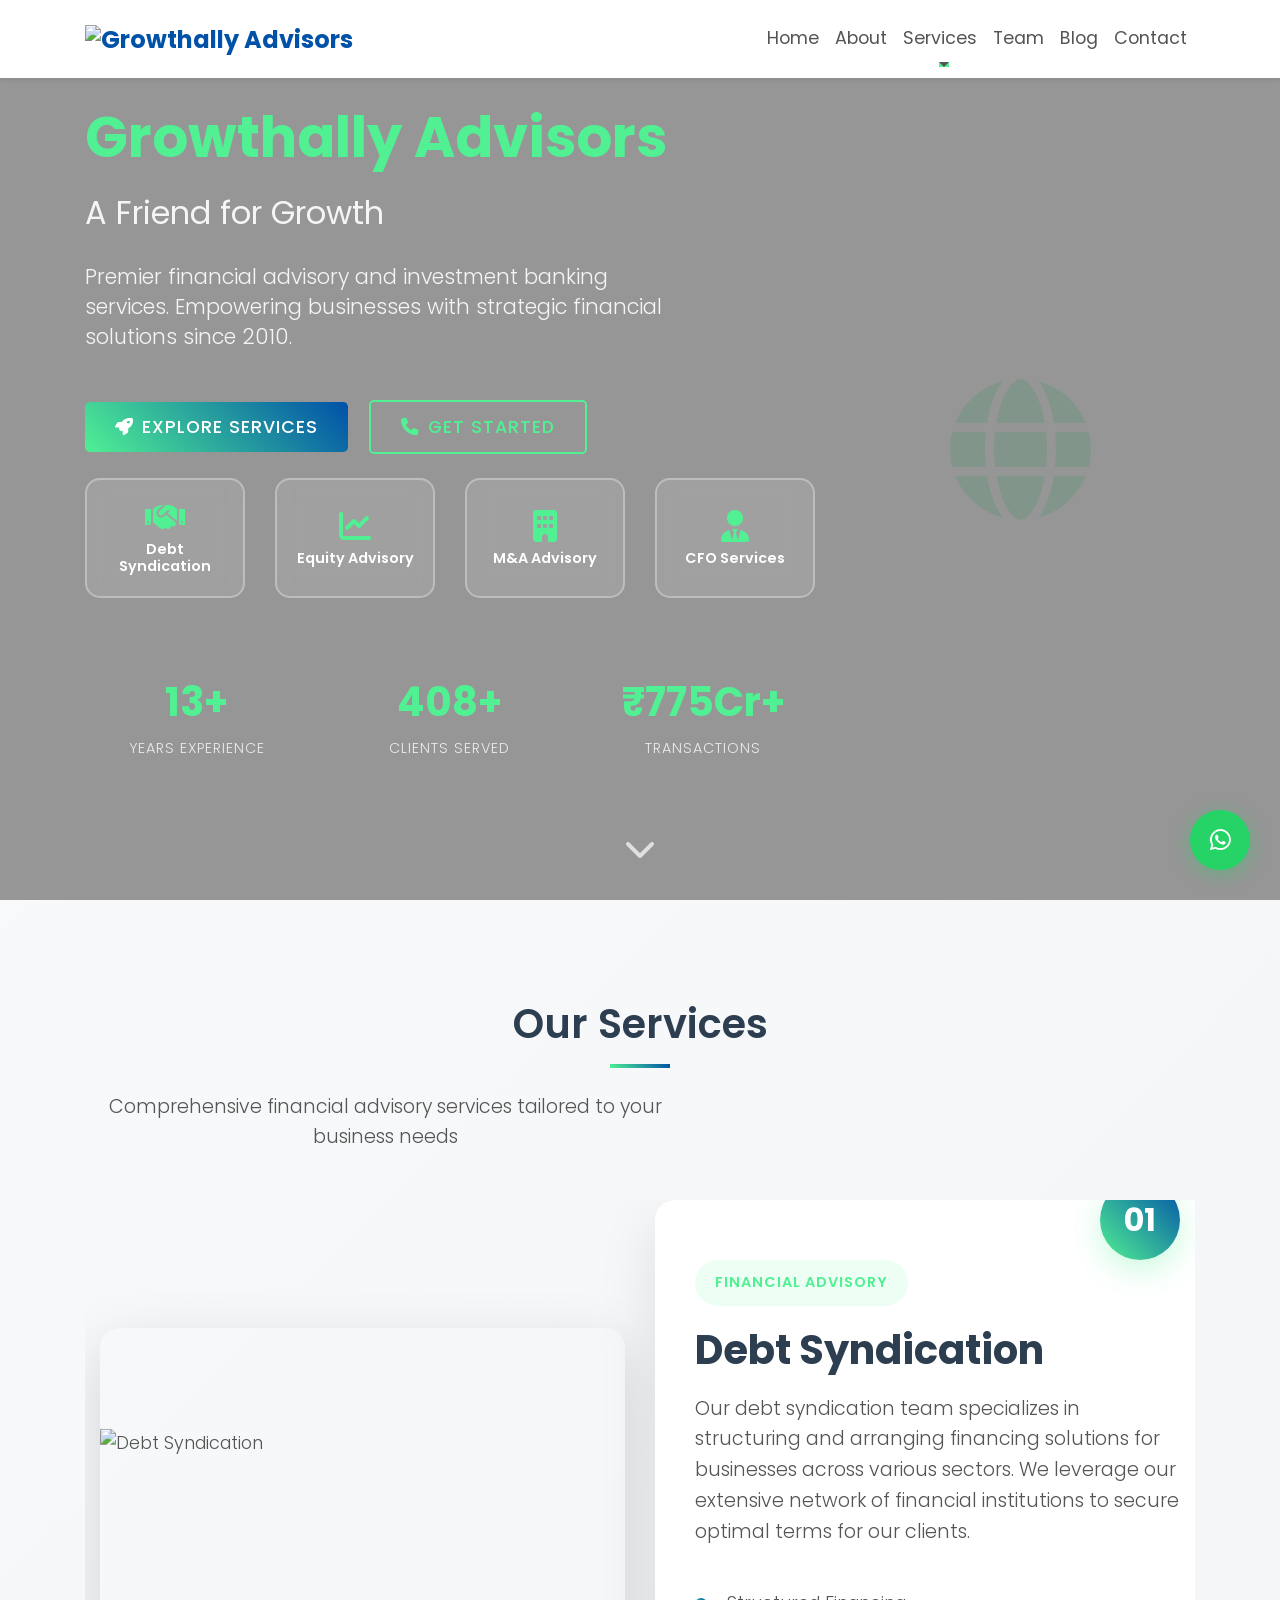
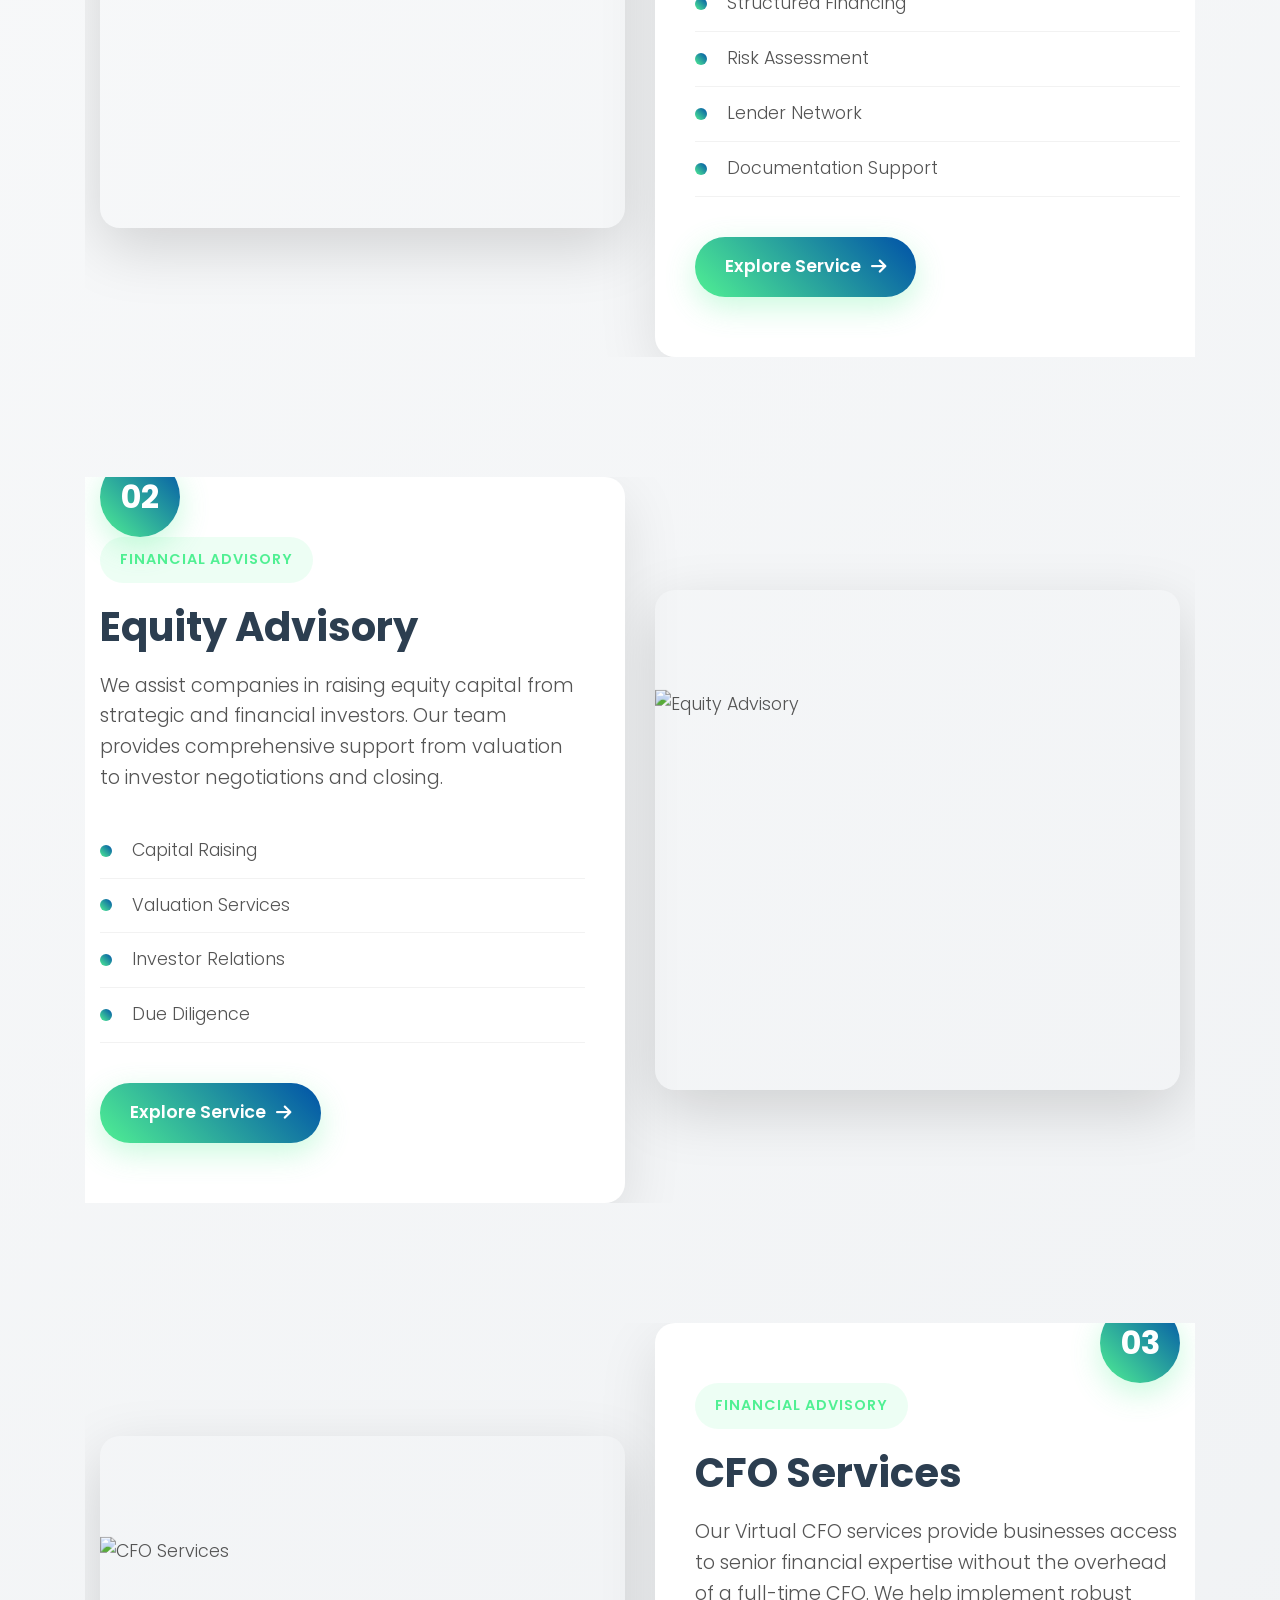
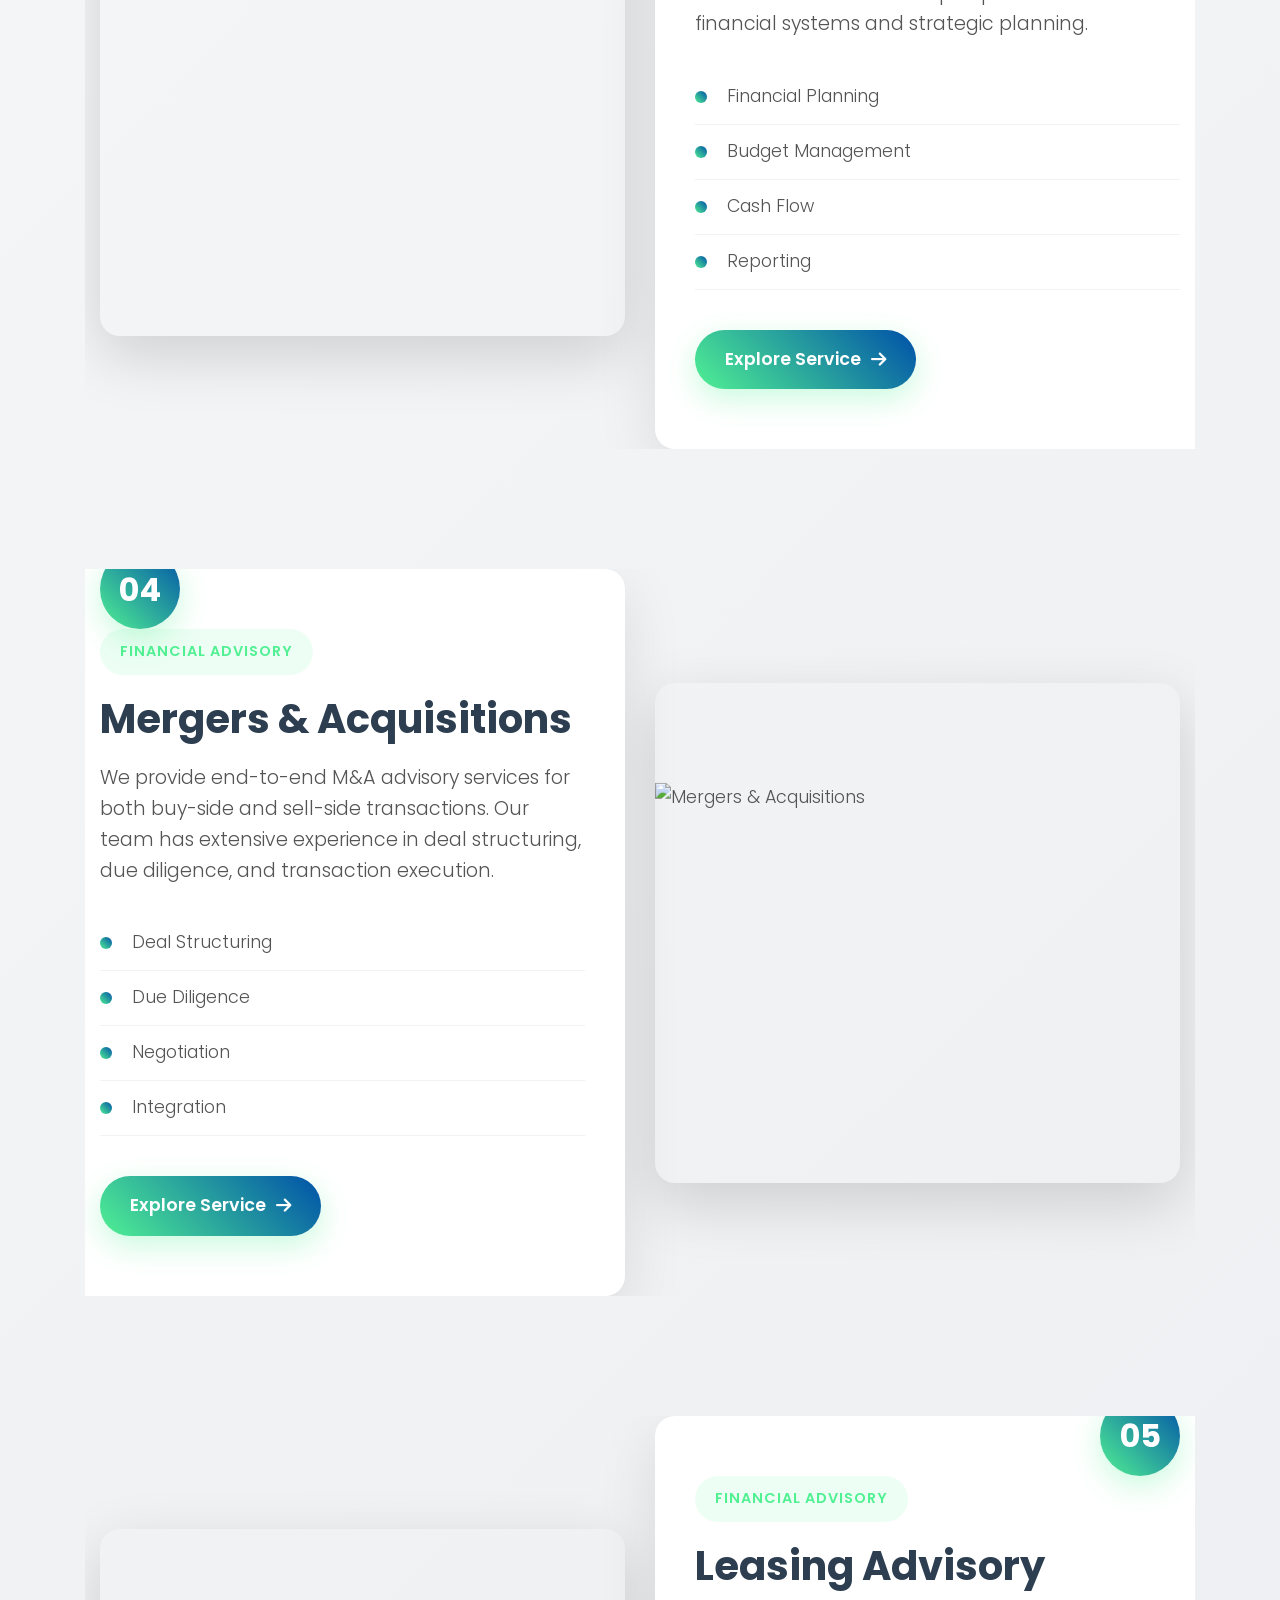
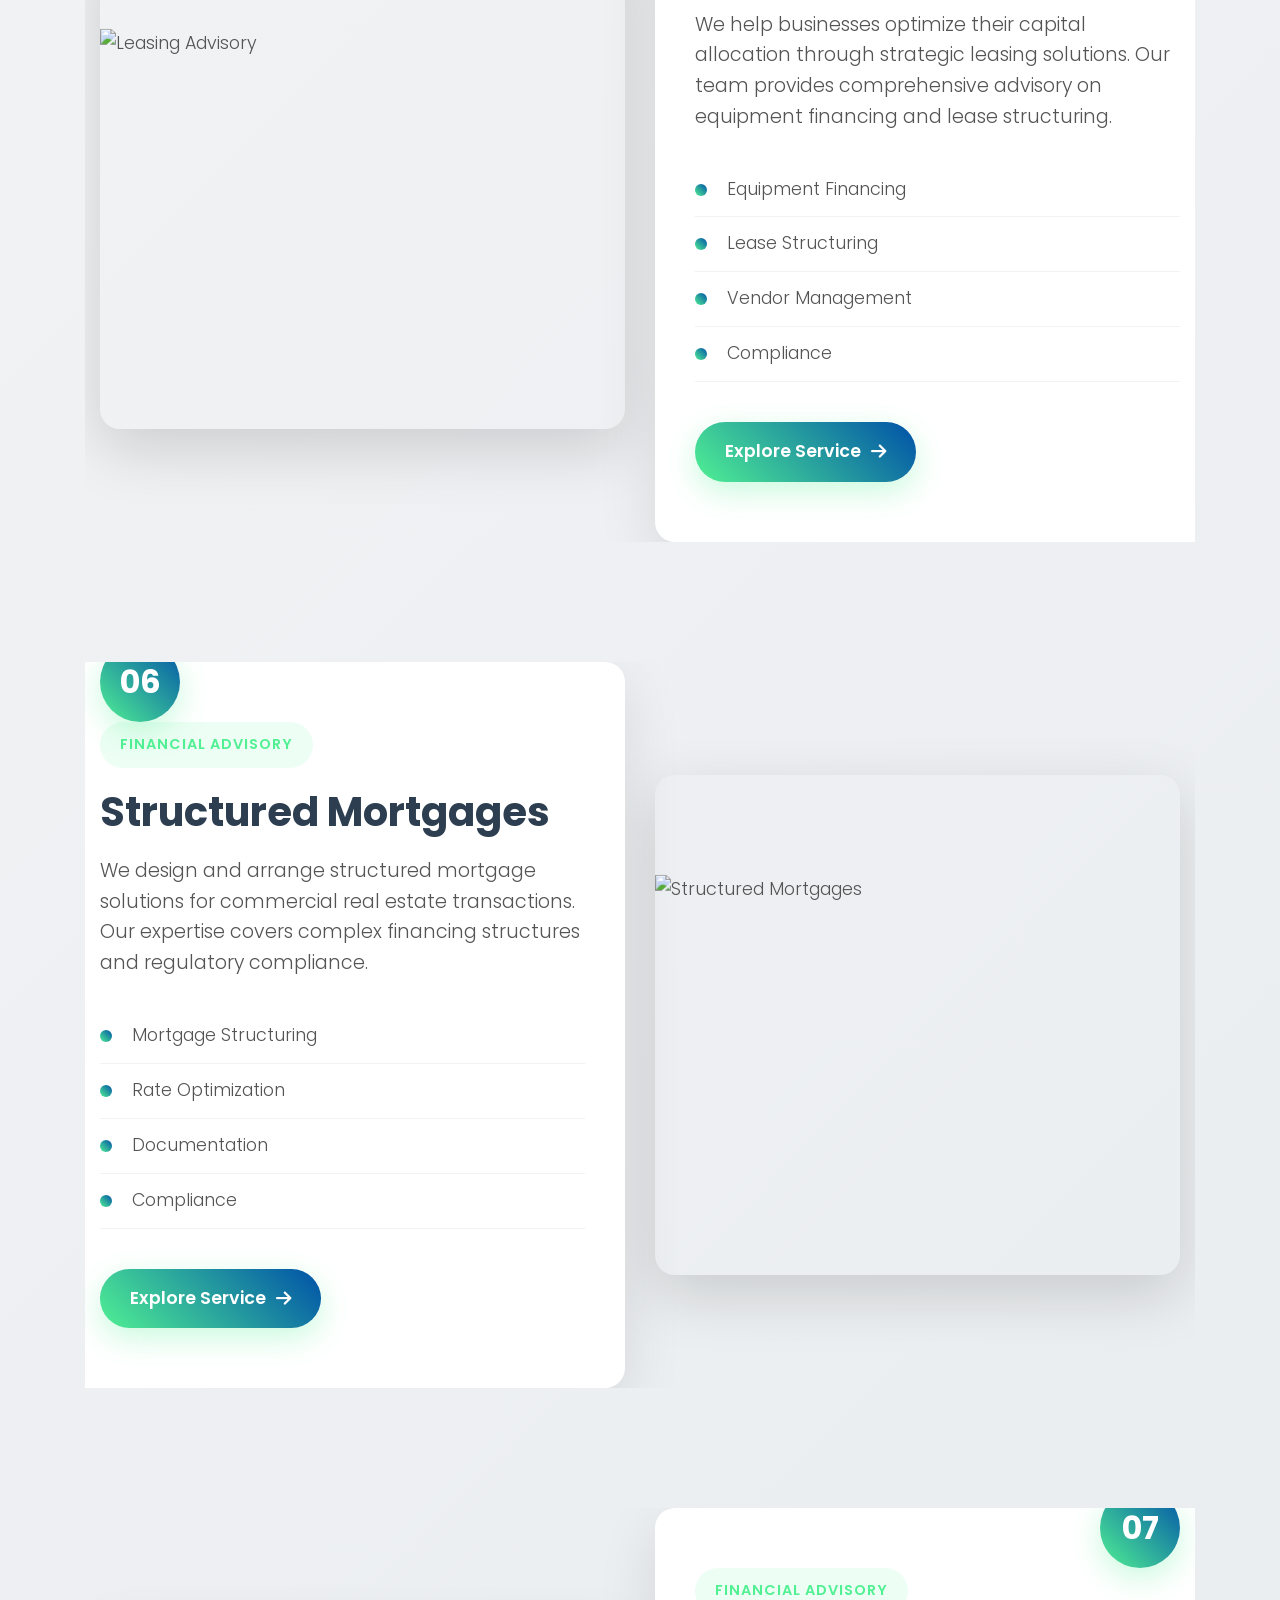
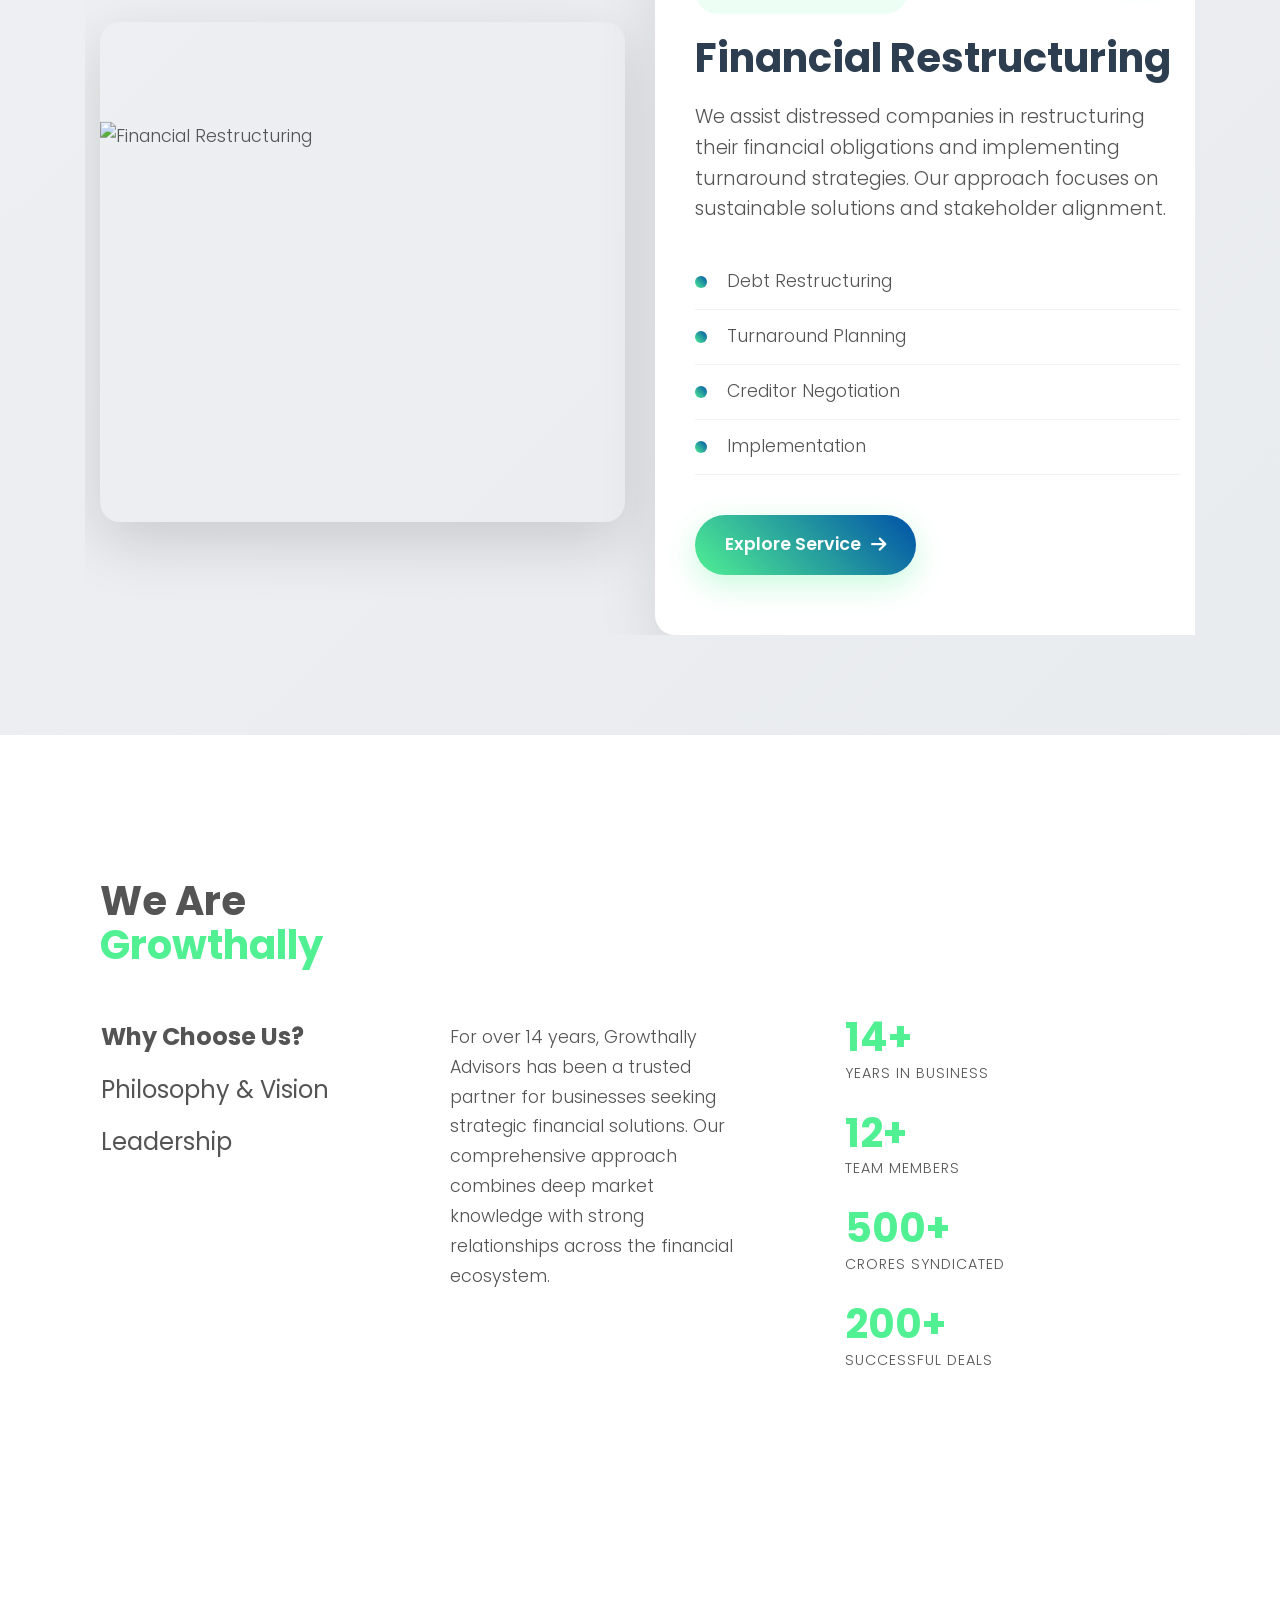
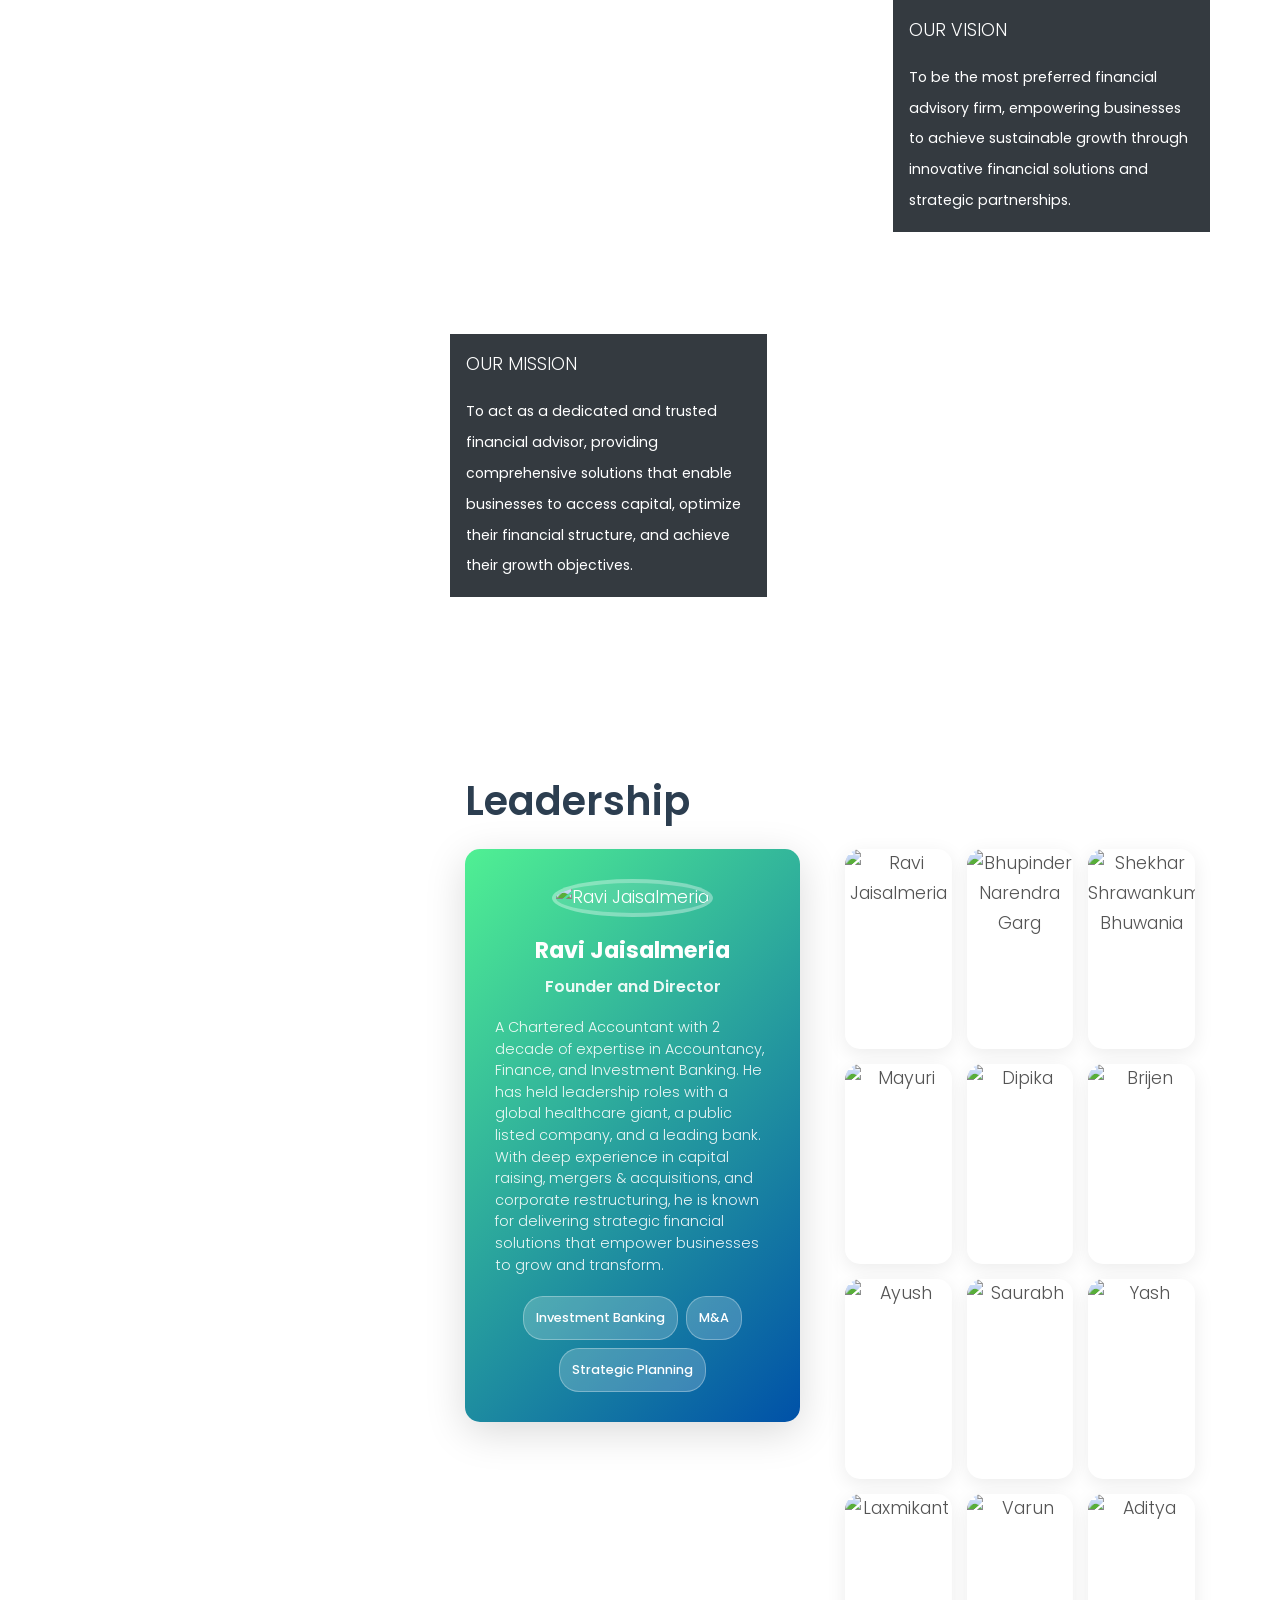
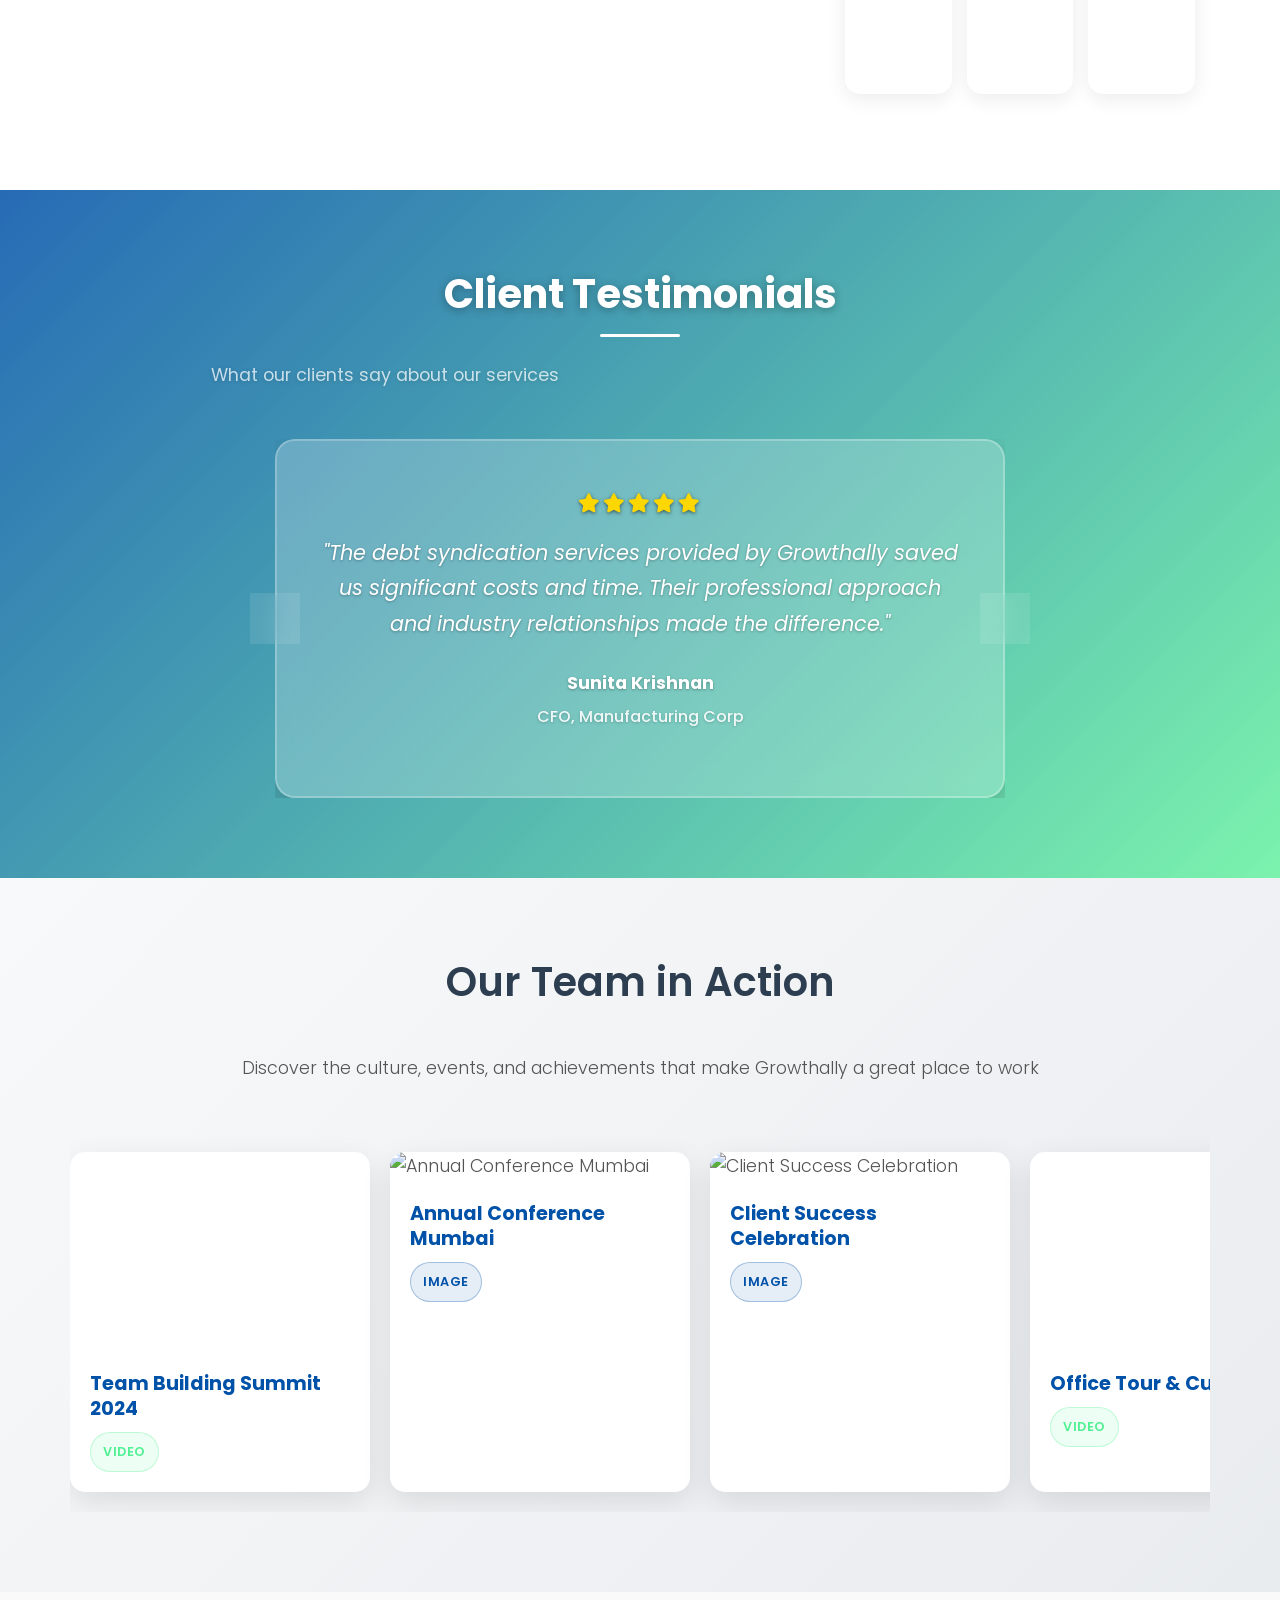
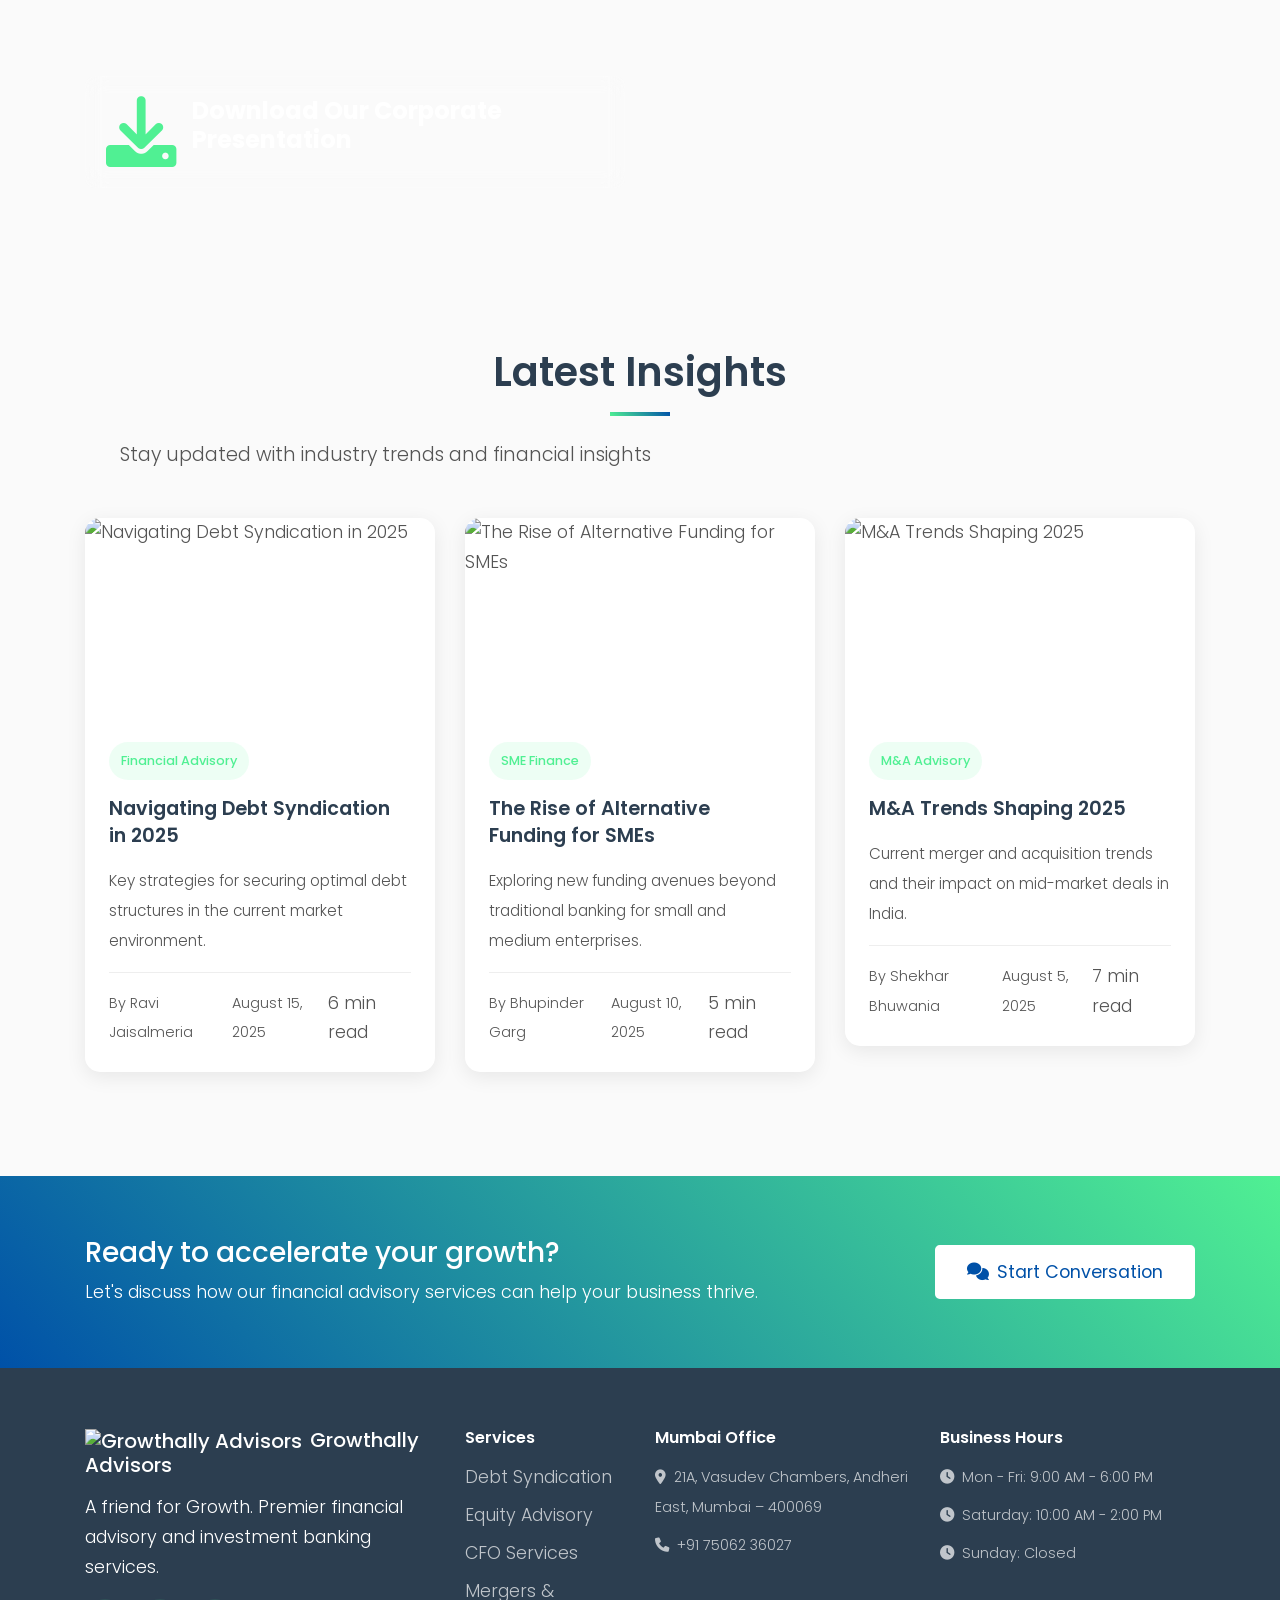
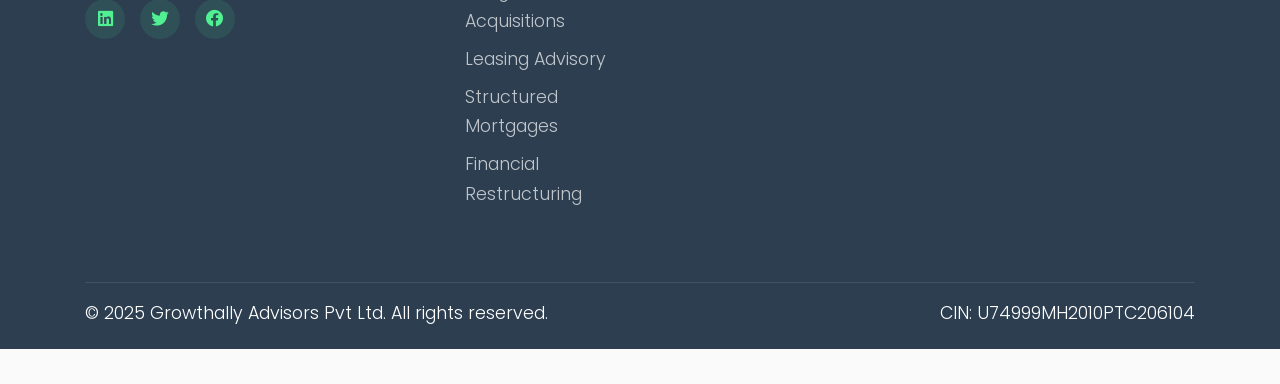
==== index.html @ 98b29b08 "Initial commit: Growthally website with responsive design and dynamic content" ====
<!DOCTYPE html>
<html lang="en">
<head>
    <meta charset="UTF-8">
    <meta name="viewport" content="width=device-width, initial-scale=1.0">
    <title>Growthally Advisors - Financial Advisory & Investment Banking | A Friend for Growth</title>
    <meta name="description" content="Growthally Advisors Pvt Ltd - Premier financial advisory and investment banking services in Mumbai, India. Debt syndication, equity advisory, M&A, and CFO services.">
    <meta name="keywords" content="financial advisory, investment banking, debt syndication, equity advisory, M&A, CFO services, Mumbai, India">
    
    <!-- Bootstrap CSS -->
    <link href="https://stackpath.bootstrapcdn.com/bootstrap/4.5.2/css/bootstrap.min.css" rel="stylesheet">
    <!-- Font Awesome -->
    <link href="https://cdnjs.cloudflare.com/ajax/libs/font-awesome/6.0.0/css/all.min.css" rel="stylesheet">
    <!-- Google Fonts -->
    <link href="https://fonts.googleapis.com/css2?family=Poppins:wght@300;400;600;700&display=swap" rel="stylesheet">
    <!-- Custom CSS -->
    <link href="style.css" rel="stylesheet">
</head>
<body>
    <!-- Loading Spinner -->
    <div id="loading-spinner" class="loading-spinner">
        <div class="spinner-border text-primary" role="status">
            <span class="sr-only">Loading...</span>
        </div>
    </div>

    <!-- Navigation -->
    <nav class="navbar navbar-expand-lg navbar-light fixed-top bg-white shadow-sm">
        <div class="container">
            <a class="navbar-brand font-weight-bold" href="/">
                <img src="https://www.growthally.org/wp-content/uploads/2022/01/cropped-cropped-Untitled-design-21.png" alt="Growthally Advisors" class="brand-logo">
            </a>
            <button class="navbar-toggler" type="button" data-toggle="collapse" data-target="#navbarNav">
                <span class="navbar-toggler-icon"></span>
            </button>
            <div class="collapse navbar-collapse" id="navbarNav">
                <ul class="navbar-nav ml-auto">
                    <li class="nav-item">
                        <a class="nav-link smooth-scroll" href="#home">Home</a>
                    </li>
                    <li class="nav-item">
                        <a class="nav-link smooth-scroll" href="#choose-us-content">About</a>
                    </li>
                    <li class="nav-item dropdown">
                        <a class="nav-link dropdown-toggle smooth-scroll" href="#services" id="servicesDropdown" role="button" data-toggle="dropdown">
                            Services
                        </a>
                        <div class="dropdown-menu" id="services-dropdown">
                            <!-- Dynamically loaded -->
                        </div>
                    </li>
                    <li class="nav-item">
                        <a class="nav-link smooth-scroll" href="#leadership-content">Team</a>
                    </li>
                    <li class="nav-item">
                        <a class="nav-link" href="/blog/">Blog</a>
                    </li>
                    <li class="nav-item">
                        <a class="nav-link" href="/contact/">Contact</a>
                    </li>
                </ul>
            </div>
        </div>
    </nav>

    <!-- Hero Section -->
    <section id="home" class="hero-section">
        <div class="hero-overlay"></div>
        <div class="container h-100">
            <div class="row h-100 align-items-center">
                <div class="col-lg-8">
                    <div class="hero-content">
                        <h1 class="hero-title mb-4">
                            <span class="highlight">Growthally Advisors</span><br>
                            <span class="tagline">A Friend for Growth</span>
                        </h1>
                        <p class="hero-subtitle mb-5">
                            Premier financial advisory and investment banking services. 
                            Empowering businesses with strategic financial solutions since 2010.
                        </p>
                        <div class="hero-buttons">
                            <a href="#services" class="btn btn-primary btn-lg mr-3 smooth-scroll">
                                <i class="fas fa-rocket mr-2"></i>Explore Services
                            </a>
                            <a href="/contact/" class="btn btn-outline-primary btn-lg">
                                <i class="fas fa-phone mr-2"></i>Get Started
                            </a>
                        </div>
                        
                        <!-- Service Quick Access Buttons -->
                        <div class="service-quick-buttons mt-4">
                            <div class="row">
                                <div class="col-lg-3 col-md-6 mb-3">
                                    <a href="/services/debt-syndication.html" class="btn btn-outline-light btn-block service-quick-btn">
                                        <i class="fas fa-handshake mb-2"></i>
                                        <div class="btn-text">Debt Syndication</div>
                                    </a>
                                </div>
                                <div class="col-lg-3 col-md-6 mb-3">
                                    <a href="/services/equity-advisory.html" class="btn btn-outline-light btn-block service-quick-btn">
                                        <i class="fas fa-chart-line mb-2"></i>
                                        <div class="btn-text">Equity Advisory</div>
                                    </a>
                                </div>
                                <div class="col-lg-3 col-md-6 mb-3">
                                    <a href="/services/mergers-acquisitions.html" class="btn btn-outline-light btn-block service-quick-btn">
                                        <i class="fas fa-building mb-2"></i>
                                        <div class="btn-text">M&A Advisory</div>
                                    </a>
                                </div>
                                <div class="col-lg-3 col-md-6 mb-3">
                                    <a href="/services/cfo-services.html" class="btn btn-outline-light btn-block service-quick-btn">
                                        <i class="fas fa-user-tie mb-2"></i>
                                        <div class="btn-text">CFO Services</div>
                                    </a>
                                </div>
                            </div>
                        </div>
                        <div class="hero-stats mt-5">
                            <div class="row">
                                <div class="col-md-4">
                                    <div class="stat-item">
                                        <h3 class="stat-number">14+</h3>
                                        <p class="stat-label">Years Experience</p>
                                    </div>
                                </div>
                                <div class="col-md-4">
                                    <div class="stat-item">
                                        <h3 class="stat-number">500+</h3>
                                        <p class="stat-label">Clients Served</p>
                                    </div>
                                </div>
                                <div class="col-md-4">
                                    <div class="stat-item">
                                        <h3 class="stat-number">₹1000Cr+</h3>
                                        <p class="stat-label">Transactions</p>
                                    </div>
                                </div>
                            </div>
                        </div>
                    </div>
                </div>
                <div class="col-lg-4 d-none d-lg-block">
                    <div class="floating-globe">
                        <i class="fas fa-globe fa-8x text-primary opacity-20"></i>
                    </div>
                </div>
            </div>
        </div>
        <div class="scroll-indicator">
            <a href="#about" class="smooth-scroll">
                <i class="fas fa-chevron-down"></i>
            </a>
        </div>
    </section>
 <!-- Services Section -->
 <section id="services" class="services-enhanced">
    <div class="container">
        <div class="section-header text-center mb-5">
            <h2 class="section-title">Our Services</h2>
            <div class="section-divider mx-auto"></div>
            <p class="section-description">
                Comprehensive financial advisory services tailored to your business needs
            </p>
        </div>
        <div id="services-enhanced-grid">
            <!-- Enhanced services will be dynamically loaded here -->
        </div>
    </div>
</section>

    <!-- We Are Growthally Section -->
    <section class="bg-white we-are-growthally">
        <div class="container py-5" id="we-are-scrollspy">
            <div class="row">
                <!-- Left Column: Branding & Navigation -->
                <div class="col-lg-4">
                    <!-- Company Branding -->
                    <div class="container py-5 cust-lh-1-1">
                        <div class="d-lg-flex flex-lg-column cust-fs-4 font-weight-bold">
                            <span>We Are</span><span class="cust-color">Growthally</span>
                        </div>
                    </div>
                    
                    <!-- Navigation Pills -->
                    <ul class="nav nav-pills flex-column position-sticky d-none d-md-block">
                        <li class="nav-item">
                            <a class="nav-link active h4 cust-text-gray-0" href="#choose-us-content">Why Choose Us?</a>
                        </li>
                        <li class="nav-item">
                            <a class="nav-link h4 cust-text-gray-0" href="#philosophy-content">Philosophy & Vision</a>
                        </li>
                        <li class="nav-item">
                            <a class="nav-link h4 cust-text-gray-0" href="#leadership-content">Leadership</a>
                        </li>
                    </ul>
                </div>
                
                <!-- Right Column: Content -->
                <div class="col-lg-8">
                    <!-- Why Choose Us Section -->
                    <p class="mt-0 mt-md-5 py-0 py-md-5" id="choose-us-content"></p>
                    <div class="row mt-0 mt-md-5">
                        <div class="col-lg-6 pr-0 pr-lg-5 pl-3 pl-lg-0">
                            <p class="pr-3 pr-md-5" id="choose-us-text">
                                For over 14 years, Growthally Advisors has been a trusted partner for businesses seeking strategic financial solutions. Our comprehensive approach combines deep market knowledge with strong relationships across the financial ecosystem.
                            </p>
                        </div>
                        <div class="col-lg-6" id="counter">
                            <!-- counters will be injected here -->
                        </div>
                    </div>

                    <!-- Philosophy & Vision Section -->
                    <p class="mt-5 py-0 py-md-5" id="philosophy-content"></p>
                    <div class="row">
                        <div class="col-12 col-md-7 our-vision-banner"></div>
                        <div class="col-12 col-md-5 text-white position-relative our-vision-content my-auto px-0">
                            <div class="p-3 bg-dark">
                                <p class="text-white">OUR VISION</p>
                                <small>To be the most preferred financial advisory firm, empowering businesses to achieve sustainable growth through innovative financial solutions and strategic partnerships.</small>
                            </div>
                        </div>
                    </div>
                    
                    <!-- Mission Section -->
                    <div class="row mt-5">
                        <div class="col-12 col-md-7 our-mission-banner order-md-2"></div>
                        <div class="col-12 col-md-5 text-white position-relative our-mission-content my-auto px-0 order-md-1">
                            <div class="p-3 bg-dark">
                                <p class="text-white">OUR MISSION</p>
                                <small>To act as a dedicated and trusted financial advisor, providing comprehensive solutions that enable businesses to access capital, optimize their financial structure, and achieve their growth objectives.</small>
                            </div>
                        </div>
                    </div>

                    <!-- Leadership Section -->
                    <p class="mt-5 py-0 py-md-5" id="leadership-content"></p>
                    <div class="leadership-title">
                        <div class="row">
                            <div class="col-12">
                                <h3 class="section-title mb-4">Leadership</h3>
                            </div>
                        </div>
                        
                        <div class="row">
                            <!-- Leadership Details Panel (Left Side) -->
                            <div class="col-lg-6">
                                <div class="leadership-details" id="leadership-details">
                                    <div class="details-content">
                                        <div class="details-image">
                                            <img id="details-img" src="" alt="" class="leader-detail-image">
                                        </div>
                                        <div class="details-info">
                                            <h4 id="details-name" class="details-name">Select a team member</h4>
                                            <p id="details-position" class="details-position">to view details</p>
                                            <p id="details-bio" class="details-bio">Hover over any team member to see their detailed information, professional background, and expertise areas.</p>
                                            <div id="details-specialties" class="details-specialties"></div>
                                        </div>
                                    </div>
                                </div>
                            </div>
                            
                            <!-- Leadership Grid (Right Side) -->
                            <div class="col-lg-6">
                                <div class="leadership-grid" id="leadership-grid">
                                    <!-- Leadership team will be dynamically loaded here -->
                                </div>
                            </div>
                        </div>
                    </div>
                </div>
            </div>
        </div>
    </section>

    <!-- About Section -->
    <!-- <section id="about" class="section-padding bg-light">
        <div class="container">
            <div class="row align-items-center">
                <div class="col-lg-6">
                    <div class="about-content">
                        <div class="section-header mb-5">
                            <h2 class="section-title">About Growthally</h2>
                            <div class="section-divider"></div>
                        </div>
                        <p class="lead">
                            Established on July 30, 2010, Growthally Advisors Pvt Ltd has been a trusted partner 
                            for businesses seeking strategic financial solutions across India.
                        </p>
                        <p>
                            With our headquarters in Mumbai and presence in Delhi, we specialize in comprehensive 
                            financial advisory services including debt syndication, equity advisory, M&A transactions, 
                            and CFO services. Our motto "A Friend for Growth" reflects our commitment to building 
                            long-term partnerships with our clients.
                        </p>
                        <div class="company-details mt-4">
                            <div class="row">
                                <div class="col-sm-6 mb-3">
                                    <div class="detail-item">
                                        <i class="fas fa-calendar-alt text-primary mr-2"></i>
                                        <span><strong>Established:</strong> July 30, 2010</span>
                                    </div>
                                </div>
                                <div class="col-sm-6 mb-3">
                                    <div class="detail-item">
                                        <i class="fas fa-certificate text-primary mr-2"></i>
                                        <span><strong>CIN:</strong> U74999MH2010PTC206104</span>
                                    </div>
                                </div>
                                <div class="col-sm-6 mb-3">
                                    <div class="detail-item">
                                        <i class="fas fa-map-marker-alt text-primary mr-2"></i>
                                        <span><strong>Offices:</strong> Mumbai & Delhi</span>
                                    </div>
                                </div>
                                <div class="col-sm-6 mb-3">
                                    <div class="detail-item">
                                        <i class="fas fa-phone text-primary mr-2"></i>
                                        <span><strong>Phone:</strong> +91 75062 36027</span>
                                    </div>
                                </div>
                            </div>
                        </div>
                    </div>
                </div>
                <div class="col-lg-6">
                    <div class="about-image">
                        <img src="https://images.pexels.com/photos/3183197/pexels-photo-3183197.jpeg" 
                             alt="Financial Advisory Team" class="img-fluid rounded shadow-lg">
                    </div>
                </div>
            </div>
        </div>
    </section> -->

   
    <!-- Leadership Section -->
    <!-- <section id="team" class="section-padding bg-light">
        <div class="container">
            <div class="section-header text-center mb-5">
                <h2 class="section-title">Our Leadership</h2>
                <div class="section-divider mx-auto"></div>
                <p class="section-description">
                    Meet the experienced professionals driving your growth
                </p>
            </div>
            <div class="row" id="team-grid">
                
            </div>
        </div>
    </section> -->

    <!-- Testimonials Section --> 
    <section id="testimonials" class="testimonials-section section-padding text-white">
        <div class="container">
            <div class="section-header text-center mb-5">
                <h2 class="section-title text-white">Client Testimonials</h2>
                <div class="section-divider mx-auto bg-white"></div>
                <p class="section-description text-white opacity-80">
                    What our clients say about our services
                </p>
            </div>
            <div class="row">
                <div class="col-lg-8 mx-auto">
                    <div id="testimonial-carousel" class="carousel slide" data-ride="carousel">
                        <div class="carousel-inner" id="testimonials-content">
                            <!-- Testimonials will be dynamically loaded here -->
                        </div>
                        <a class="carousel-control-prev" href="#testimonial-carousel" role="button" data-slide="prev">
                            <span class="carousel-control-prev-icon"></span>
                        </a>
                        <a class="carousel-control-next" href="#testimonial-carousel" role="button" data-slide="next">
                            <span class="carousel-control-next-icon"></span>
                        </a>
                    </div>
                </div>
            </div>
        </div>
    </section>
   

    <!-- Teams Section -->
    <section id="teams" class="teams-section section-padding">
        <div class="container">
            <div class="row">
                <div class="col-12">
                    <h2 class="section-title text-center mb-5">Our Team in Action</h2>
                    <p class="text-center mb-5">Discover the culture, events, and achievements that make Growthally a great place to work</p>
                </div>
            </div>
            <div class="teams-scroller-container">
                <div class="teams-scroller" id="teams-scroller">
                    <!-- Team events will be dynamically loaded here -->
                </div>
            </div>
        </div>
    </section>
     <!-- Corporate Presentation Download Section -->
     <section class="corporate-download-section">
        <div class="container">
            <div class="row align-items-center">
                <div class="col-12 col-lg-6 text-white mt-4 mt-md-1">
                    <a href="https://www.growthally.org/wp-content/uploads/2022/01/Growthally-Corporate-Presentation.pdf" target="_blank" rel="noopener" class="d-flex flex-row">
                        <i class="fa fa-download mr-3 fa-4x"></i>
                        <h2 class="d-flex flex-column cust-fs-18 text-center text-md-left">
                            <span>Download Our Corporate</span>
                            <span>Presentation</span>
                        </h2>
                    </a>
                </div>
            </div>
        </div>
    </section>
    <!-- Blog Preview Section -->
    <section id="blog-preview" class="section-padding">
        <div class="container">
            <div class="section-header text-center mb-5">
                <h2 class="section-title">Latest Insights</h2>
                <div class="section-divider mx-auto"></div>
                <p class="section-description">
                    Stay updated with industry trends and financial insights
                </p>
            </div>
            <div class="row" id="blog-preview-grid">
                <!-- Blog posts will be dynamically loaded here -->
            </div>
            <!-- <div class="text-center mt-4">
                <a href="/blog/" class="btn btn-outline-primary btn-lg">
                    <i class="fas fa-blog mr-2"></i>View All Articles
                </a>
            </div> -->
        </div>
    </section>

    <!-- Contact CTA Section -->
    <section class="cta-section bg-gradient-primary text-white">
        <div class="container">
            <div class="row align-items-center">
                <div class="col-lg-8">
                    <h3 class="mb-2">Ready to accelerate your growth?</h3>
                    <p class="mb-0">Let's discuss how our financial advisory services can help your business thrive.</p>
                </div>
                <div class="col-lg-4 text-lg-right">
                    <a href="/contact/" class="btn btn-white btn-lg">
                        <i class="fas fa-comments mr-2"></i>Start Conversation
                    </a>
                </div>
            </div>
        </div>
    </section>

    

    <!-- Footer -->
    <footer class="footer bg-dark text-white">
        <div class="container">
            <div class="row">
                <div class="col-lg-4 mb-4">
                    <div class="footer-brand">
                        <h5><img src="https://www.growthally.org/wp-content/uploads/2022/01/cropped-cropped-Untitled-design-21.png" alt="Growthally Advisors" class="footer-logo">Growthally Advisors</h5>
                        <p class="mt-3">A friend for Growth. Premier financial advisory and investment banking services.</p>
                        <div class="social-links">
                            <a href="#" class="social-link"><i class="fab fa-linkedin"></i></a>
                            <a href="#" class="social-link"><i class="fab fa-twitter"></i></a>
                            <a href="#" class="social-link"><i class="fab fa-facebook"></i></a>
                        </div>
                    </div>
                </div>
                <div class="col-lg-2 col-md-6 mb-4">
                    <h6 class="footer-title">Services</h6>
                    <ul class="footer-links" id="footer-services">
                        <!-- Services will be dynamically loaded -->
                    </ul>
                </div>
                <div class="col-lg-3 col-md-6 mb-4">
                    <h6 class="footer-title">Mumbai Office</h6>
                    <div class="footer-contact">
                        <p><i class="fas fa-map-marker-alt mr-2"></i>21A, Vasudev Chambers, Andheri East, Mumbai – 400069</p>
                        <p><i class="fas fa-phone mr-2"></i>+91 75062 36027</p>
                    </div>
                </div>
                <div class="col-lg-3 col-md-6 mb-4">
                    <h6 class="footer-title">Business Hours</h6>
                    <div class="footer-hours">
                        <p><i class="fas fa-clock mr-2"></i>Mon - Fri: 9:00 AM - 6:00 PM</p>
                        <p><i class="fas fa-clock mr-2"></i>Saturday: 10:00 AM - 2:00 PM</p>
                        <p><i class="fas fa-clock mr-2"></i>Sunday: Closed</p>
                    </div>
                </div>
            </div>
            <hr class="footer-divider">
            <div class="row align-items-center">
                <div class="col-md-6">
                    <p class="mb-0">&copy; 2025 Growthally Advisors Pvt Ltd. All rights reserved.</p>
                </div>
                <div class="col-md-6 text-md-right">
                    <p class="mb-0">CIN: U74999MH2010PTC206104</p>
                </div>
            </div>
        </div>
    </footer>

    <!-- WhatsApp Floating Button -->
    <div class="whatsapp-float">
        <a href="https://wa.me/917506236027" target="_blank" class="whatsapp-btn">
            <i class="fab fa-whatsapp"></i>
        </a>
    </div>

    <!-- Scripts -->
    <script src="https://code.jquery.com/jquery-3.5.1.min.js"></script>
    <script src="https://stackpath.bootstrapcdn.com/bootstrap/4.5.2/js/bootstrap.min.js"></script>
    <script src="dynamic-loader.js"></script>
</body>
</html>
---- style.css ----
/* Growthally Advisors - Custom CSS */

:root {
    --primary-green: #50f093;
    --primary-blue: #0051A8;
    --text-gray: #545454;
    --bg-light: #fafafa;
    --white: #ffffff;
    --dark: #2c3e50;
    --success: #28a745;
    --warning: #ffc107;
    --error: #dc3545;
}

* {
    margin: 0;
    padding: 0;
    box-sizing: border-box;
}

body {
    font-family: 'Poppins', sans-serif;
    font-size: 1.1em;
    font-weight: 300;
    line-height: 1.7em;
    color: var(--text-gray);
    background-color: var(--bg-light);
    overflow-x: hidden;
}

/* Loading Spinner */
.loading-spinner {
    position: fixed;
    top: 0;
    left: 0;
    width: 100%;
    height: 100%;
    background: var(--white);
    display: flex;
    justify-content: center;
    align-items: center;
    z-index: 9999;
    transition: opacity 0.3s ease;
}

.loading-spinner.hide {
    opacity: 0;
    pointer-events: none;
}

/* Navigation */
.navbar {
    transition: all 0.3s ease;
    padding: 1rem 0;
}

.navbar.hidden {
    transform: translateY(-100%);
    opacity: 0;
}

.navbar.scrolled {
    background-color: var(--white) !important;
    box-shadow: 0 2px 20px rgba(0, 0, 0, 0.1);
}

/* Standard Bootstrap Navigation */

/* Standard Navigation Styles */
.navbar-nav {
    flex-direction: row;
}

.nav-link {
    color: var(--text-gray) !important;
    font-weight: 500;
    padding: 0.5rem 1rem;
    transition: color 0.3s ease;
}

.nav-link:hover {
    color: var(--primary-blue) !important;
}

.dropdown-menu {
    border: none;
    box-shadow: 0 5px 20px rgba(0, 0, 0, 0.1);
    border-radius: 10px;
}

.dropdown-item {
    padding: 0.75rem 1.5rem;
    transition: all 0.3s ease;
}

.dropdown-item:hover {
    background: var(--primary-blue);
    color: white;
}

/* Mobile Navigation - Standard Bootstrap */
@media (max-width: 991px) {
    .navbar-nav {
        flex-direction: column;
        width: 100%;
        padding: 1rem 0;
    }
    
    .nav-item {
        margin: 0.25rem 0;
    }
    
    .nav-link {
        padding: 0.75rem 1rem;
        border-bottom: 1px solid #f0f0f0;
    }
    
    .dropdown-menu {
        position: static !important;
        float: none;
        width: 100%;
        margin-top: 0.5rem;
        background: #f8f9fa;
        border: none;
        box-shadow: none;
    }
    
    .dropdown-item {
        padding: 0.5rem 1rem;
        color: var(--text-gray);
    }
    
    .dropdown-item:hover {
        background: var(--primary-blue);
        color: white;
    }
}

.navbar-brand {
    font-size: 1.5rem;
    color: var(--primary-blue) !important;
    transition: color 0.3s ease;
    margin-left: 0;
    margin-right: auto;
}

.brand-logo {
    height: 40px;
    width: auto;
    margin-right: 10px;
    vertical-align: middle;
}

.footer-logo {
    height: 30px;
    width: auto;
    margin-right: 8px;
    vertical-align: middle;
}

.brand-text {
    background: linear-gradient(45deg, var(--primary-blue), var(--primary-green));
    -webkit-background-clip: text;
    -webkit-text-fill-color: transparent;
    background-clip: text;
}

.nav-link {
    font-weight: 400;
    color: var(--text-gray) !important;
    transition: color 0.3s ease;
    position: relative;
}

.nav-link:hover {
    color: var(--primary-green) !important;
}

.nav-link::after {
    content: '';
    position: absolute;
    width: 0;
    height: 2px;
    bottom: -5px;
    left: 50%;
    background: var(--primary-green);
    transition: all 0.3s ease;
    transform: translateX(-50%);
}

.nav-link:hover::after {
    width: 100%;
}

/* Hero Section */
.hero-section {
    height: 100vh;
    background:
                url('https://www.growthally.org/wp-content/uploads/2022/01/Growthally.png') center/cover;
    position: relative;
    display: flex;
    align-items: center;
    color: var(--white);
}

.hero-overlay {
    position: absolute;
    top: 0;
    left: 0;
    width: 100%;
    height: 100%;
    background: rgba(0, 0, 0, 0.4);
    z-index: 1;
}

.hero-content {
    position: relative;
    z-index: 2;
    animation: fadeInUp 1s ease;
}

.hero-title {
    font-size: 3.5rem;
    font-weight: 700;
    margin-bottom: 1.5rem;
    line-height: 1.2;
}

.highlight {
    color: var(--primary-green);
}

.tagline {
    font-size: 2rem;
    font-weight: 400;
    opacity: 0.9;
}

.hero-subtitle {
    font-size: 1.3rem;
    font-weight: 300;
    opacity: 0.9;
    max-width: 600px;
}

.hero-buttons .btn {
    padding: 12px 30px;
    font-weight: 500;
    text-transform: uppercase;
    letter-spacing: 1px;
    transition: all 0.3s ease;
}

/* Service Quick Buttons */
.service-quick-buttons {
    margin-top: 2rem;
}

.service-quick-btn {
    padding: 20px 15px;
    border: 2px solid rgba(255, 255, 255, 0.3);
    background: rgba(255, 255, 255, 0.1);
    color: var(--white);
    text-decoration: none;
    border-radius: 15px;
    transition: all 0.3s ease;
    backdrop-filter: blur(10px);
    height: 100%;
    display: flex;
    flex-direction: column;
    align-items: center;
    justify-content: center;
    min-height: 120px;
}

.service-quick-btn:hover {
    background: rgba(255, 255, 255, 0.2);
    border-color: var(--primary-green);
    color: var(--white);
    transform: translateY(-5px);
    box-shadow: 0 10px 30px rgba(0, 0, 0, 0.2);
    text-decoration: none;
}

.service-quick-btn i {
    font-size: 2rem;
    margin-bottom: 10px;
    color: var(--primary-green);
}

.service-quick-btn .btn-text {
    font-size: 0.9rem;
    font-weight: 600;
    text-align: center;
    line-height: 1.2;
}

.btn-primary {
    background: linear-gradient(45deg, var(--primary-green), var(--primary-blue));
    border: none;
    color: var(--white);
}

.btn-primary:hover {
    transform: translateY(-3px);
    box-shadow: 0 10px 30px rgba(80, 240, 147, 0.4);
}

.btn-outline-primary {
    border: 2px solid var(--primary-green);
    color: var(--primary-green);
    background: transparent;
}

.btn-outline-primary:hover {
    background: var(--primary-green);
    color: var(--white);
    transform: translateY(-3px);
}

.hero-stats {
    margin-top: 3rem;
}

.stat-item {
    text-align: center;
    padding: 1rem;
}

.stat-number {
    font-size: 2.5rem;
    font-weight: 700;
    color: var(--primary-green);
    margin-bottom: 0.5rem;
}

.stat-label {
    font-size: 0.9rem;
    opacity: 0.8;
    text-transform: uppercase;
    letter-spacing: 1px;
}

/* Floating Globe Animation */
.floating-globe {
    text-align: center;
    animation: float 6s ease-in-out infinite;
}

@keyframes float {
    0%, 100% { 
        transform: translateY(0px) rotate(0deg); 
    }
    50% { 
        transform: translateY(-20px) rotate(180deg); 
    }
}

/* Scroll Indicator */
.scroll-indicator {
    position: absolute;
    bottom: 30px;
    left: 50%;
    transform: translateX(-50%);
    z-index: 2;
}

.scroll-indicator a {
    color: var(--white);
    font-size: 2rem;
    opacity: 0.7;
    transition: all 0.3s ease;
    animation: bounce 2s infinite;
}

.scroll-indicator a:hover {
    opacity: 1;
    text-decoration: none;
}

@keyframes bounce {
    0%, 20%, 50%, 80%, 100% {
        transform: translateY(0);
    }
    40% {
        transform: translateY(-10px);
    }
    60% {
        transform: translateY(-5px);
    }
}

/* Section Styling */
.section-padding {
    padding: 80px 0;
}

.section-header {
    margin-bottom: 60px;
}

.section-title {
    font-size: 2.5rem;
    font-weight: 600;
    color: var(--dark);
    margin-bottom: 1rem;
}

.section-divider {
    width: 60px;
    height: 4px;
    background: linear-gradient(45deg, var(--primary-green), var(--primary-blue));
    margin-bottom: 1.5rem;
}

.section-description {
    font-size: 1.2rem;
    color: var(--text-gray);
    max-width: 600px;
}

/* Fade In Animation */
@keyframes fadeInUp {
    from {
        opacity: 0;
        transform: translateY(30px);
    }
    to {
        opacity: 1;
        transform: translateY(0);
    }
}

.fade-in {
    animation: fadeInUp 0.8s ease;
}

/* About Section */
.about-content {
    padding-right: 2rem;
}

.detail-item {
    display: flex;
    align-items: center;
    padding: 0.5rem 0;
}

.about-image img {
    transition: transform 0.3s ease;
}

.about-image img:hover {
    transform: scale(1.05);
}

/* Services Section */
.service-card {
    background: var(--white);
    border-radius: 10px;
    padding: 2rem;
    margin-bottom: 2rem;
    box-shadow: 0 5px 20px rgba(0, 0, 0, 0.08);
    transition: all 0.3s ease;
    position: relative;
    overflow: hidden;
}

.service-card::before {
    content: '';
    position: absolute;
    top: 0;
    left: 0;
    width: 100%;
    height: 4px;
    background: linear-gradient(45deg, var(--primary-green), var(--primary-blue));
    transform: scaleX(0);
    transition: transform 0.3s ease;
}

.service-card:hover::before {
    transform: scaleX(1);
}

.service-card:hover {
    transform: translateY(-5px) scale(1.02);
    box-shadow: 0 1rem 3rem rgba(0, 0, 0, 0.15);
}

.service-icon {
    font-size: 3rem;
    color: var(--primary-green);
    margin-bottom: 1.5rem;
    transition: color 0.3s ease;
}

.service-card:hover .service-icon {
    color: var(--primary-blue);
}

.service-title {
    font-size: 1.5rem;
    font-weight: 600;
    color: var(--dark);
    margin-bottom: 1rem;
}

.service-description {
    color: var(--text-gray);
    margin-bottom: 1.5rem;
}

.service-features {
    list-style: none;
    padding: 0;
}

.service-features li {
    padding: 0.25rem 0;
    color: var(--text-gray);
    position: relative;
    padding-left: 20px;
}

.service-features li::before {
    content: '✓';
    position: absolute;
    left: 0;
    color: var(--primary-green);
    font-weight: bold;
}

/* Enhanced Services Section - Alternating Layout */
.services-enhanced {
    padding: 100px 0;
    background: linear-gradient(135deg, #f8f9fa 0%, #e9ecef 100%);
}

.service-row {
    margin-bottom: 120px;
    position: relative;
    overflow: hidden;
}

.service-row:last-child {
    margin-bottom: 0;
}

.service-image-container {
    position: relative;
    height: 500px;
    border-radius: 20px;
    overflow: hidden;
    box-shadow: 0 20px 60px rgba(0, 0, 0, 0.15);
}

.service-image {
    width: 100%;
    height: 100%;
    object-fit: cover;
    position: sticky;
    top: 100px;
    transition: transform 0.3s ease;
}

.service-row:hover .service-image {
    transform: scale(1.05);
}

.service-content-enhanced {
    padding: 60px 40px;
    background: var(--white);
    border-radius: 20px;
    box-shadow: 0 20px 60px rgba(0, 0, 0, 0.1);
    position: relative;
    z-index: 2;
}

.service-row.reverse .service-content-enhanced {
    margin-left: -40px;
}

.service-row:not(.reverse) .service-content-enhanced {
    margin-right: -40px;
}

.service-number {
    position: absolute;
    top: -20px;
    right: 40px;
    width: 80px;
    height: 80px;
    background: linear-gradient(45deg, var(--primary-green), var(--primary-blue));
    color: var(--white);
    border-radius: 50%;
    display: flex;
    align-items: center;
    justify-content: center;
    font-size: 2rem;
    font-weight: 700;
    box-shadow: 0 10px 30px rgba(80, 240, 147, 0.3);
}

.service-row.reverse .service-number {
    right: auto;
    left: 40px;
}

.service-category {
    display: inline-block;
    background: rgba(80, 240, 147, 0.1);
    color: var(--primary-green);
    padding: 8px 20px;
    border-radius: 25px;
    font-size: 0.9rem;
    font-weight: 600;
    text-transform: uppercase;
    letter-spacing: 1px;
    margin-bottom: 20px;
}

.service-title-enhanced {
    font-size: 2.5rem;
    font-weight: 700;
    color: var(--dark);
    margin-bottom: 20px;
    line-height: 1.2;
}

.service-description-enhanced {
    font-size: 1.2rem;
    color: var(--text-gray);
    margin-bottom: 30px;
    line-height: 1.6;
}

.service-highlights {
    list-style: none;
    padding: 0;
    margin-bottom: 40px;
}

.service-highlights li {
    display: flex;
    align-items: center;
    padding: 12px 0;
    font-size: 1.1rem;
    color: var(--text-gray);
    border-bottom: 1px solid rgba(0, 0, 0, 0.05);
    transition: all 0.3s ease;
}

.service-highlights li:hover {
    color: var(--primary-green);
    transform: translateX(10px);
}

.service-highlights li::before {
    content: '';
    width: 12px;
    height: 12px;
    background: linear-gradient(45deg, var(--primary-green), var(--primary-blue));
    border-radius: 50%;
    margin-right: 20px;
    flex-shrink: 0;
}

.service-cta {
    display: inline-flex;
    align-items: center;
    background: linear-gradient(45deg, var(--primary-green), var(--primary-blue));
    color: var(--white);
    padding: 15px 30px;
    border-radius: 50px;
    text-decoration: none;
    font-weight: 600;
    transition: all 0.3s ease;
    box-shadow: 0 10px 30px rgba(80, 240, 147, 0.3);
}

.service-cta:hover {
    transform: translateY(-3px);
    box-shadow: 0 15px 40px rgba(80, 240, 147, 0.4);
    color: var(--white);
    text-decoration: none;
}

.service-cta i {
    margin-left: 10px;
    transition: transform 0.3s ease;
}

.service-cta:hover i {
    transform: translateX(5px);
}

.service-stats {
    display: flex;
    gap: 30px;
    margin-top: 40px;
    padding-top: 30px;
    border-top: 2px solid rgba(80, 240, 147, 0.1);
}

.stat-item-enhanced {
    text-align: center;
}

.stat-number-enhanced {
    font-size: 2rem;
    font-weight: 700;
    color: var(--primary-green);
    display: block;
    margin-bottom: 5px;
}

.stat-label-enhanced {
    font-size: 0.9rem;
    color: var(--text-gray);
    text-transform: uppercase;
    letter-spacing: 1px;
}

/* Responsive Design for Enhanced Services */
@media (max-width: 768px) {
    .service-row {
        margin-bottom: 80px;
    }
    
    .service-content-enhanced {
        padding: 40px 20px;
        margin-left: 0 !important;
        margin-right: 0 !important;
        margin-top: 20px;
    }
    
    .service-title-enhanced {
        font-size: 2rem;
    }
    
    .service-image-container {
        height: 300px;
    }
    
    .service-stats {
        flex-direction: column;
        gap: 20px;
    }
    
    .service-number {
        width: 60px;
        height: 60px;
        font-size: 1.5rem;
        top: -15px;
        right: 20px;
    }
    
    .service-row.reverse .service-number {
        left: 20px;
    }
}

/* Blog Article Detail Page Styles */
.article-header {
    background: linear-gradient(135deg, var(--primary-blue), var(--primary-green));
    color: var(--white);
    padding: 120px 0 80px;
    position: relative;
    overflow: hidden;
}

.article-header::before {
    content: '';
    position: absolute;
    top: 0;
    left: 0;
    width: 100%;
    height: 100%;
    background: rgba(0, 0, 0, 0.3);
    z-index: 1;
}

.article-header .container {
    position: relative;
    z-index: 2;
}

.article-meta-header {
    display: flex;
    align-items: center;
    gap: 20px;
    margin-bottom: 20px;
    flex-wrap: wrap;
}

.article-category-header {
    background: rgba(255, 255, 255, 0.2);
    color: var(--white);
    padding: 8px 20px;
    border-radius: 25px;
    font-size: 0.9rem;
    font-weight: 600;
    text-transform: uppercase;
    letter-spacing: 1px;
}

.article-date-header {
    color: rgba(255, 255, 255, 0.8);
    font-size: 1rem;
}

.article-title-main {
    font-size: 3rem;
    font-weight: 700;
    line-height: 1.2;
    margin-bottom: 20px;
}

.article-excerpt-header {
    font-size: 1.3rem;
    line-height: 1.6;
    opacity: 0.9;
    max-width: 800px;
}

.article-content-wrapper {
    padding: 80px 0;
}

.article-main-content {
    background: var(--white);
    padding: 60px;
    border-radius: 20px;
    box-shadow: 0 20px 60px rgba(0, 0, 0, 0.1);
    margin-bottom: 40px;
}

.article-content {
    font-size: 1.1rem;
    line-height: 1.8;
    color: var(--text-gray);
}

.article-content h2 {
    color: var(--dark);
    font-weight: 600;
    margin: 40px 0 20px;
    font-size: 2rem;
}

.article-content h3 {
    color: var(--primary-blue);
    font-weight: 600;
    margin: 30px 0 15px;
    font-size: 1.5rem;
}

.article-content p {
    margin-bottom: 20px;
}

.article-content ul, .article-content ol {
    margin: 20px 0;
    padding-left: 30px;
}

.article-content li {
    margin-bottom: 10px;
}

.article-content blockquote {
    background: rgba(80, 240, 147, 0.05);
    border-left: 4px solid var(--primary-green);
    padding: 20px 30px;
    margin: 30px 0;
    font-style: italic;
    font-size: 1.2rem;
}

.article-author-section {
    background: var(--white);
    padding: 40px;
    border-radius: 20px;
    box-shadow: 0 10px 40px rgba(0, 0, 0, 0.08);
    margin-bottom: 40px;
}

.author-info-detailed {
    display: flex;
    align-items: center;
    gap: 20px;
}

.author-avatar-large {
    width: 80px;
    height: 80px;
    border-radius: 50%;
    object-fit: cover;
    border: 3px solid var(--primary-green);
}

.author-details h4 {
    color: var(--dark);
    font-weight: 600;
    margin-bottom: 5px;
}

.author-position {
    color: var(--primary-blue);
    font-weight: 500;
    margin-bottom: 10px;
}

.author-bio {
    color: var(--text-gray);
    line-height: 1.6;
}

.article-tags {
    margin: 30px 0;
}

.article-tags h5 {
    color: var(--dark);
    font-weight: 600;
    margin-bottom: 15px;
}

.tag-list {
    display: flex;
    flex-wrap: wrap;
    gap: 10px;
}

.article-tag {
    background: rgba(0, 81, 168, 0.1);
    color: var(--primary-blue);
    padding: 8px 16px;
    border-radius: 25px;
    font-size: 0.9rem;
    font-weight: 500;
    text-decoration: none;
    transition: all 0.3s ease;
}

.article-tag:hover {
    background: var(--primary-blue);
    color: var(--white);
    text-decoration: none;
}

.social-share {
    background: var(--white);
    padding: 30px;
    border-radius: 15px;
    box-shadow: 0 10px 40px rgba(0, 0, 0, 0.08);
    text-align: center;
}

.social-share h5 {
    color: var(--dark);
    font-weight: 600;
    margin-bottom: 20px;
}

.share-buttons {
    display: flex;
    justify-content: center;
    gap: 15px;
    flex-wrap: wrap;
}

.share-btn {
    width: 50px;
    height: 50px;
    border-radius: 50%;
    display: flex;
    align-items: center;
    justify-content: center;
    color: var(--white);
    text-decoration: none;
    transition: all 0.3s ease;
    font-size: 1.2rem;
}

.share-btn:hover {
    transform: translateY(-3px);
    text-decoration: none;
    color: var(--white);
}

.share-btn.facebook { background: #3b5998; }
.share-btn.twitter { background: #1da1f2; }
.share-btn.linkedin { background: #0077b5; }
.share-btn.whatsapp { background: #25d366; }

.related-articles {
    margin-top: 60px;
}

.related-articles h3 {
    color: var(--dark);
    font-weight: 600;
    margin-bottom: 40px;
    text-align: center;
}

/* Responsive Design for Article Pages */
@media (max-width: 768px) {
    .article-title-main {
        font-size: 2rem;
    }
    
    .article-main-content {
        padding: 30px 20px;
    }
    
    .article-author-section {
        padding: 20px;
    }
    
    .author-info-detailed {
        flex-direction: column;
        text-align: center;
    }
    
    .article-meta-header {
        justify-content: center;
        text-align: center;
    }
}

.read-more {
    color: var(--primary-blue);
    text-decoration: none;
    font-weight: 500;
    transition: all 0.3s ease;
    display: inline-flex;
    align-items: center;
}

.read-more:hover {
    color: var(--primary-green);
    transform: translateX(5px);
    text-decoration: none;
}

.read-more i {
    margin-left: 5px;
    transition: transform 0.3s ease;
}

.read-more:hover i {
    transform: translateX(3px);
}

/* Team Section */
.team-card {
    background: var(--white);
    border-radius: 15px;
    padding: 2rem;
    text-align: center;
    box-shadow: 0 5px 20px rgba(0, 0, 0, 0.08);
    transition: all 0.3s ease;
    position: relative;
    overflow: hidden;
}

.team-card::before {
    content: '';
    position: absolute;
    top: 0;
    left: 0;
    width: 100%;
    height: 100%;
    background: linear-gradient(45deg, var(--primary-green), var(--primary-blue));
    opacity: 0;
    transition: opacity 0.3s ease;
}

.team-card:hover::before {
    opacity: 0.1;
}

.team-card:hover {
    transform: translateY(-10px);
    box-shadow: 0 1.5rem 4rem rgba(0, 0, 0, 0.15);
}

.team-image {
    position: relative;
    margin-bottom: 1.5rem;
}

.team-image img {
    width: 120px;
    height: 120px;
    border-radius: 50%;
    object-fit: cover;
    border: 4px solid var(--primary-green);
    transition: all 0.3s ease;
}

.team-card:hover .team-image img {
    border-color: var(--primary-blue);
    transform: scale(1.1);
}

.team-name {
    font-size: 1.3rem;
    font-weight: 600;
    color: var(--dark);
    margin-bottom: 0.5rem;
}

.team-position {
    color: var(--primary-blue);
    font-weight: 500;
    margin-bottom: 1rem;
}

.team-bio {
    color: var(--text-gray);
    margin-bottom: 1rem;
    font-size: 0.95rem;
}

.team-specialties {
    display: flex;
    justify-content: center;
    flex-wrap: wrap;
    gap: 0.5rem;
}

.specialty-tag {
    background: rgba(80, 240, 147, 0.1);
    color: var(--primary-green);
    padding: 0.25rem 0.75rem;
    border-radius: 20px;
    font-size: 0.8rem;
    font-weight: 500;
}

/* Testimonials Section */
.bg-primary {
    background: linear-gradient(45deg, var(--primary-blue), var(--primary-green)) !important;
}

.testimonial-card {
    background: rgba(255, 255, 255, 0.15);
    border-radius: 20px;
    padding: 3rem 2.5rem;
    text-align: center;
    backdrop-filter: blur(15px);
    border: 2px solid rgba(255, 255, 255, 0.3);
    box-shadow: 0 15px 35px rgba(0, 0, 0, 0.2);
    transition: all 0.3s ease;
    position: relative;
    overflow: hidden;
}

.testimonial-card::before {
    content: '';
    position: absolute;
    top: 0;
    left: 0;
    right: 0;
    bottom: 0;
    background: linear-gradient(135deg, rgba(255, 255, 255, 0.1), rgba(255, 255, 255, 0.05));
    z-index: 1;
}

.testimonial-card > * {
    position: relative;
    z-index: 2;
}

.testimonial-card:hover {
    transform: translateY(-5px);
    box-shadow: 0 20px 40px rgba(0, 0, 0, 0.3);
    border-color: rgba(255, 255, 255, 0.5);
}

.testimonial-text {
    font-size: 1.3rem;
    font-style: italic;
    margin-bottom: 2rem;
    line-height: 1.7;
    color: #ffffff;
    text-shadow: 0 1px 3px rgba(0, 0, 0, 0.3);
    font-weight: 400;
}

.testimonial-author {
    font-weight: 700;
    margin-bottom: 0.5rem;
    color: #ffffff;
    font-size: 1.1rem;
    text-shadow: 0 1px 3px rgba(0, 0, 0, 0.3);
}

.testimonial-company {
    color: rgba(255, 255, 255, 0.9);
    font-size: 1rem;
    font-weight: 500;
    text-shadow: 0 1px 3px rgba(0, 0, 0, 0.2);
}

.stars {
    color: #ffd700;
    margin-bottom: 1.5rem;
    font-size: 1.2rem;
    text-shadow: 0 1px 3px rgba(0, 0, 0, 0.3);
}

.stars i {
    margin-right: 3px;
    filter: drop-shadow(0 1px 2px rgba(0, 0, 0, 0.3));
}

/* Blog Section */
.blog-card {
    background: var(--white);
    border-radius: 15px;
    overflow: hidden;
    box-shadow: 0 5px 20px rgba(0, 0, 0, 0.08);
    transition: all 0.3s ease;
}

.blog-card:hover {
    transform: translateY(-5px);
    box-shadow: 0 1rem 3rem rgba(0, 0, 0, 0.15);
}

.blog-image {
    height: 200px;
    overflow: hidden;
}

.blog-image img {
    width: 100%;
    height: 100%;
    object-fit: cover;
    transition: transform 0.3s ease;
}

.blog-card:hover .blog-image img {
    transform: scale(1.1);
}

.blog-content {
    padding: 1.5rem;
}

.blog-category {
    background: rgba(80, 240, 147, 0.1);
    color: var(--primary-green);
    padding: 0.25rem 0.75rem;
    border-radius: 20px;
    font-size: 0.8rem;
    font-weight: 500;
    display: inline-block;
    margin-bottom: 1rem;
}

.blog-title {
    font-size: 1.2rem;
    font-weight: 600;
    color: var(--dark);
    margin-bottom: 1rem;
    line-height: 1.4;
}

.blog-excerpt {
    color: var(--text-gray);
    margin-bottom: 1rem;
    font-size: 0.95rem;
}

.blog-meta {
    display: flex;
    justify-content: space-between;
    align-items: center;
    padding-top: 1rem;
    border-top: 1px solid #eee;
}

.blog-author {
    color: var(--text-gray);
    font-size: 0.9rem;
}

.blog-date {
    color: var(--text-gray);
    font-size: 0.9rem;
}

/* CTA Section */
.cta-section {
    padding: 60px 0;
    background: linear-gradient(45deg, var(--primary-blue), var(--primary-green));
    color: var(--white);
}

/* Corporate Download Section */
.corporate-download-section {
    padding: 80px 0;
    background: 
                url('https://images.pexels.com/photos/3183197/pexels-photo-3183197.jpeg') no-repeat;
    background-size: cover;
    background-position: center;
    background-attachment: fixed;
    position: relative;
}

.corporate-download-section a {
    color: white;
    text-decoration: none;
    transition: all 0.3s ease;
    padding: 20px;
    border-radius: 10px;
    background: rgba(255, 255, 255, 0.1);
    backdrop-filter: blur(10px);
    border: 1px solid rgba(255, 255, 255, 0.2);
}

.corporate-download-section a:hover {
    color: white;
    text-decoration: none;
    transform: translateY(-5px);
    box-shadow: 0 15px 40px rgba(0, 0, 0, 0.3);
    background: rgba(255, 255, 255, 0.2);
}

.corporate-download-section .fa-download {
    color: var(--primary-green);
    transition: all 0.3s ease;
}

.corporate-download-section a:hover .fa-download {
    transform: scale(1.1);
    color: var(--primary-green);
}

.corporate-download-section h2 {
    font-weight: 700;
    margin: 0;
    line-height: 1.2;
}

.corporate-download-section h2 span {
    display: block;
}

.cust-fs-18 {
    font-size: 1.5rem;
}

@media (max-width: 768px) {
    .corporate-download-section {
        padding: 60px 0;
        background-attachment: scroll;
    }
    
    .testimonials-section {
        padding: 60px 0;
        background-attachment: scroll;
    }
    
    .corporate-download-section a {
        padding: 15px;
        flex-direction: column;
        text-align: center;
    }
    
    .corporate-download-section .fa-download {
        font-size: 3rem !important;
        margin-bottom: 15px;
        margin-right: 0 !important;
    }
    
    .corporate-download-section h2 {
        text-align: center !important;
    }
    
    .cust-fs-18 {
        font-size: 1.2rem;
    }
}

@media (max-width: 576px) {
    .corporate-download-section {
        padding: 40px 0;
    }
    
    .testimonials-section {
        padding: 40px 0;
    }
    
    .corporate-download-section a {
        padding: 12px;
    }
    
    .corporate-download-section .fa-download {
        font-size: 2.5rem !important;
        margin-bottom: 10px;
    }
    
    .cust-fs-18 {
        font-size: 1rem;
    }
}

/* Testimonials Section */
.testimonials-section {
    padding: 80px 0;
    background: url('https://images.pexels.com/photos/3184339/pexels-photo-3184339.jpeg') no-repeat;
    background-size: cover;
    background-position: center;
    background-attachment: fixed;
    position: relative;
}

.testimonials-section::before {
    content: '';
    position: absolute;
    top: 0;
    left: 0;
    right: 0;
    bottom: 0;
    background: linear-gradient(135deg, rgba(0, 81, 168, 0.85), rgba(80, 240, 147, 0.75));
    z-index: 1;
}

.testimonials-section .container {
    position: relative;
    z-index: 2;
}

/* Testimonials Section Header */
.testimonials-section .section-title {
    color: #ffffff !important;
    font-weight: 700;
    text-shadow: 0 2px 10px rgba(0, 0, 0, 0.3);
    margin-bottom: 1rem;
}

.testimonials-section .section-divider {
    background: #ffffff !important;
    height: 3px;
    width: 80px;
    margin: 0 auto 1.5rem auto;
    border-radius: 2px;
}

.testimonials-section .section-description {
    color: rgba(255, 255, 255, 0.9) !important;
    font-size: 1.1rem;
    font-weight: 400;
    text-shadow: 0 1px 5px rgba(0, 0, 0, 0.2);
}

/* Testimonials Carousel Controls */
.testimonials-section .carousel-control-prev,
.testimonials-section .carousel-control-next {
    width: 50px;
    height: 50px;
    background: rgba(255, 255, 255, 0.2);
    border-radius: 50%;
    top: 50%;
    transform: translateY(-50%);
    backdrop-filter: blur(10px);
    border: 2px solid rgba(255, 255, 255, 0.3);
    transition: all 0.3s ease;
}

.testimonials-section .carousel-control-prev {
    left: -25px;
}

.testimonials-section .carousel-control-next {
    right: -25px;
}

.testimonials-section .carousel-control-prev:hover,
.testimonials-section .carousel-control-next:hover {
    background: rgba(255, 255, 255, 0.3);
    border-color: rgba(255, 255, 255, 0.5);
    transform: translateY(-50%) scale(1.1);
}

.testimonials-section .carousel-control-prev-icon,
.testimonials-section .carousel-control-next-icon {
    width: 20px;
    height: 20px;
    background-size: 20px 20px;
    filter: drop-shadow(0 1px 3px rgba(0, 0, 0, 0.3));
}

/* Teams Section */
.teams-section {
    background: linear-gradient(135deg, #f8f9fa 0%, #e9ecef 100%);
    position: relative;
    overflow: hidden;
}

.teams-scroller-container {
    position: relative;
    overflow: hidden;
    margin: 0 -15px;
}

.teams-scroller {
    display: flex;
    animation: scroll 30s linear infinite;
    gap: 20px;
    padding: 20px 0;
}

.teams-scroller:hover {
    animation-play-state: paused;
}

.team-event-card {
    flex: 0 0 300px;
    background: white;
    border-radius: 15px;
    overflow: hidden;
    box-shadow: 0 10px 30px rgba(0, 0, 0, 0.1);
    transition: all 0.3s ease;
    position: relative;
    cursor: pointer;
}

.team-event-card:hover {
    transform: translateY(-10px);
    box-shadow: 0 20px 40px rgba(0, 0, 0, 0.15);
}

.team-event-image {
    width: 100%;
    height: 200px;
    object-fit: cover;
    position: relative;
}

.team-event-video-container {
    width: 100%;
    height: 200px;
    position: relative;
    overflow: hidden;
    border-radius: 15px 15px 0 0;
}

.team-event-video {
    width: 100%;
    height: 100%;
    border: none;
    border-radius: 15px 15px 0 0;
}

.team-event-overlay {
    position: absolute;
    top: 0;
    left: 0;
    right: 0;
    bottom: 0;
    background: linear-gradient(45deg, rgba(0, 81, 168, 0.8), rgba(80, 240, 147, 0.8));
    display: flex;
    align-items: center;
    justify-content: center;
    opacity: 0;
    transition: all 0.3s ease;
}

.team-event-card:hover .team-event-overlay {
    opacity: 1;
}

.team-event-play-icon {
    font-size: 3rem;
    color: white;
    text-shadow: 0 2px 10px rgba(0, 0, 0, 0.3);
}

.team-event-content {
    padding: 20px;
}

.team-event-title {
    font-size: 1.2rem;
    font-weight: 700;
    color: var(--primary-blue);
    margin-bottom: 10px;
    line-height: 1.3;
}

.team-event-type {
    display: inline-block;
    padding: 4px 12px;
    border-radius: 20px;
    font-size: 0.8rem;
    font-weight: 600;
    text-transform: uppercase;
    letter-spacing: 0.5px;
}

.team-event-type.video {
    background: rgba(80, 240, 147, 0.1);
    color: var(--primary-green);
    border: 1px solid rgba(80, 240, 147, 0.3);
}

.team-event-type.image {
    background: rgba(0, 81, 168, 0.1);
    color: var(--primary-blue);
    border: 1px solid rgba(0, 81, 168, 0.3);
}

@keyframes scroll {
    0% {
        transform: translateX(0);
    }
    100% {
        transform: translateX(-100%);
    }
}

/* Responsive Design for Teams Section */
@media (max-width: 768px) {
    .teams-scroller {
        gap: 15px;
        padding: 15px 0;
    }
    
    .team-event-card {
        flex: 0 0 250px;
    }
    
    .team-event-image {
        height: 150px;
    }
    
    .team-event-video-container {
        height: 150px;
    }
    
    .team-event-content {
        padding: 15px;
    }
    
    .team-event-title {
        font-size: 1rem;
    }
}

@media (max-width: 576px) {
    .teams-scroller {
        gap: 12px;
        padding: 12px 0;
    }
    
    .team-event-card {
        flex: 0 0 200px;
    }
    
    .team-event-image {
        height: 120px;
    }
    
    .team-event-video-container {
        height: 120px;
    }
    
    .team-event-content {
        padding: 12px;
    }
    
    .team-event-title {
        font-size: 0.9rem;
    }
    
    .team-event-type {
        font-size: 0.7rem;
        padding: 3px 8px;
    }
}

.btn-white {
    background: var(--white);
    color: var(--primary-blue);
    border: 2px solid var(--white);
    transition: all 0.3s ease;
}

.btn-white:hover {
    background: transparent;
    color: var(--white);
    transform: translateY(-3px);
}

/* Footer */
.footer {
    background: var(--dark) !important;
    padding: 60px 0 20px;
}

.footer-brand h5 {
    color: var(--white);
    margin-bottom: 1rem;
}

.social-links {
    margin-top: 1rem;
}

.social-link {
    display: inline-block;
    width: 40px;
    height: 40px;
    background: rgba(80, 240, 147, 0.1);
    color: var(--primary-green);
    text-align: center;
    line-height: 40px;
    border-radius: 50%;
    margin-right: 10px;
    transition: all 0.3s ease;
}

.social-link:hover {
    background: var(--primary-green);
    color: var(--white);
    transform: translateY(-3px);
    text-decoration: none;
}

.footer-title {
    color: var(--white);
    margin-bottom: 1rem;
    font-weight: 600;
}

.footer-links {
    list-style: none;
    padding: 0;
}

.footer-links li {
    margin-bottom: 0.5rem;
}

.footer-links a {
    color: rgba(255, 255, 255, 0.7);
    text-decoration: none;
    transition: color 0.3s ease;
}

.footer-links a:hover {
    color: var(--primary-green);
}

.footer-contact p,
.footer-hours p {
    color: rgba(255, 255, 255, 0.7);
    margin-bottom: 0.5rem;
    font-size: 0.9rem;
}

.footer-divider {
    border-color: rgba(255, 255, 255, 0.1);
    margin: 2rem 0 1rem;
}

/* WhatsApp Floating Button */
.whatsapp-float {
    position: fixed;
    bottom: 30px;
    right: 30px;
    z-index: 1000;
}

.whatsapp-btn {
    width: 60px;
    height: 60px;
    background: #25D366;
    color: var(--white);
    border-radius: 50%;
    display: flex;
    align-items: center;
    justify-content: center;
    font-size: 1.5rem;
    text-decoration: none;
    box-shadow: 0 4px 20px rgba(37, 211, 102, 0.4);
    transition: all 0.3s ease;
    animation: pulse 2s infinite;
}

.whatsapp-btn:hover {
    transform: scale(1.1);
    color: var(--white);
    text-decoration: none;
}

@keyframes pulse {
    0% {
        box-shadow: 0 4px 20px rgba(37, 211, 102, 0.4);
    }
    50% {
        box-shadow: 0 4px 30px rgba(37, 211, 102, 0.6);
    }
    100% {
        box-shadow: 0 4px 20px rgba(37, 211, 102, 0.4);
    }
}

/* We Are Growthally Section */
.we-are-growthally {
    background-color: #ffffff;
    padding: 3rem 0;
}

/* Scrollspy Navigation */
#we-are-scrollspy ul.nav-pills { 
    top: 10em; 
} 

#we-are-scrollspy .nav-pills .nav-link.active, 
.nav-pills .show>.nav-link {
    background-color: unset;
    color: #252525;
    font-weight: bold;
    transition-duration: .1s;
}

/* Custom Typography */
.cust-lh-1-1 {
    line-height: 1.1;
}

.cust-fs-4 {
    font-size: 2.5rem;
}

.cust-color {
    color: #50f093;
}

.cust-text-gray-0 {
    color: #6d6d6d;
}

.cust-text-gray-1 {
    color: #8d8d8d;
}

/* Vision Banner */
.our-vision-banner {
    background: url('https://images.pexels.com/photos/3183197/pexels-photo-3183197.jpeg') no-repeat;
    background-size: cover;
    background-position: center;
    min-height: 300px;
    border-radius: 10px;
}

.our-vision-content {
    margin-left: unset;
}

/* Mission Banner */
.our-mission-banner {
    background: url('https://images.pexels.com/photos/3184339/pexels-photo-3184339.jpeg') no-repeat;
    background-size: cover;
    background-position: center;
    min-height: 300px;
    border-radius: 10px;
}

.our-mission-content {
    margin-right: unset;
}

/* Leadership Title Highlighting */
.leadership-title .section-title {
    transition: all 0.3s ease;
}

.leadership-title .section-title.highlighted {
    color: var(--primary-green);
    transform: scale(1.05);
    text-shadow: 0 2px 10px rgba(80, 240, 147, 0.3);
}

/* Leadership Grid */
.leadership-grid {
    display: grid;
    grid-template-columns: repeat(3, 1fr);
    gap: 15px;
    margin-top: 0;
}

@media (max-width: 1200px) {
    .leadership-grid {
        grid-template-columns: repeat(3, 1fr);
        gap: 12px;
    }
}

@media (max-width: 992px) {
    .leadership-grid {
        grid-template-columns: repeat(2, 1fr);
        gap: 15px;
    }
}

@media (max-width: 768px) {
    .leadership-grid {
        grid-template-columns: repeat(2, 1fr);
        gap: 12px;
    }
}

@media (max-width: 576px) {
    .leadership-grid {
        grid-template-columns: 1fr;
        gap: 12px;
    }
}

.leader-card {
    background: var(--white);
    border-radius: 15px;
    padding: 0;
    text-align: center;
    box-shadow: 0 5px 20px rgba(0, 0, 0, 0.08);
    transition: all 0.3s ease;
    position: relative;
    overflow: hidden;
    height: 200px;
    display: flex;
    flex-direction: column;
    justify-content: center;
    align-items: center;
    cursor: pointer;
}

.leader-card:hover {
    transform: translateY(-5px);
    box-shadow: 0 15px 40px rgba(0, 0, 0, 0.15);
}

.leader-image {
    width: 100%;
    height: 100%;
    object-fit: cover;
    transition: all 0.3s ease;
    border-radius: 15px;
}

.leader-card:hover .leader-image {
    filter: blur(3px);
    transform: scale(1.05);
}

.leader-name {
    display: none;
}

.leader-position {
    display: none;
}

.leader-bio {
    display: none;
}

/* Leadership Details Panel */
.leadership-details {
    background: linear-gradient(135deg, var(--primary-green), var(--primary-blue));
    border-radius: 15px;
    box-shadow: 0 10px 40px rgba(0, 0, 0, 0.15);
    padding: 30px;
    border: none;
    transition: all 0.3s ease;
    color: white;
    position: sticky;
    top: 20px;
    height: fit-content;
    margin-right: 15px;
    opacity: 1;
    transform: translateX(0);
    pointer-events: auto;
}

.leadership-details.show {
    opacity: 1;
    transform: translateX(0);
    pointer-events: auto;
}

.details-content {
    display: flex;
    flex-direction: column;
    align-items: center;
    text-align: center;
    gap: 20px;
}

.details-image {
    flex-shrink: 0;
}

.leader-detail-image {
    width: 120px;
    height: 120px;
    border-radius: 50%;
    object-fit: cover;
    border: 4px solid rgba(255, 255, 255, 0.3);
    transition: all 0.3s ease;
    background: rgba(255, 255, 255, 0.1);
}

.details-info {
    width: 100%;
}

.details-name {
    font-size: 1.4rem;
    font-weight: 700;
    color: white;
    margin-bottom: 8px;
    text-align: center;
}

.details-position {
    color: rgba(255, 255, 255, 0.9);
    font-weight: 600;
    margin-bottom: 15px;
    font-size: 1rem;
    text-align: center;
}

.details-bio {
    color: rgba(255, 255, 255, 0.9);
    font-size: 0.9rem;
    line-height: 1.5;
    margin-bottom: 20px;
    text-align: left;
}

.details-specialties {
    display: flex;
    flex-wrap: wrap;
    gap: 8px;
    justify-content: center;
}

.specialty-tag {
    background: rgba(255, 255, 255, 0.2);
    color: white;
    padding: 6px 12px;
    border-radius: 20px;
    font-size: 0.8rem;
    font-weight: 500;
    border: 1px solid rgba(255, 255, 255, 0.3);
}

/* Counter Styles */
.counter-item {
    margin-bottom: 30px;
}

.counter-number {
    font-size: 2.5rem;
    font-weight: 700;
    color: var(--primary-green);
    display: block;
    margin-bottom: 5px;
}

.counter-label {
    color: var(--text-gray);
    font-size: 0.9rem;
    text-transform: uppercase;
    letter-spacing: 1px;
}

/* Responsive Design for We Are Growthally */
@media (min-width: 768px) {
    .our-vision-content {
        margin-left: 0;
    }
    
    .our-mission-content {
        margin-right: 0;
    }
}

/* Vision and Mission Content Spacing */
.our-vision-content,
.our-mission-content {
    padding: 20px;
    margin-top: 20px;
    margin-bottom: 20px;
}

@media (max-width: 768px) {
    .our-vision-content,
    .our-mission-content {
        margin-top: 15px;
        margin-bottom: 15px;
        padding: 15px;
    }
}

@media (max-width: 992px) {
    .leadership-details {
        margin-bottom: 30px;
        margin-right: 0;
        position: static;
    }
    
    .details-content {
        flex-direction: row;
        text-align: left;
        gap: 20px;
    }
    
    .leader-detail-image {
        width: 100px;
        height: 100px;
    }
    
    .details-name {
        font-size: 1.2rem;
    }
    
    .details-position {
        font-size: 0.9rem;
    }
    
    .details-bio {
        font-size: 0.85rem;
    }
}

@media (max-width: 768px) {
    .cust-fs-4 {
        font-size: 2rem;
    }
    
    .leadership-grid {
        grid-template-columns: repeat(2, 1fr);
        gap: 12px;
    }
    
    .leader-card {
        height: 180px;
    }
    
    .leadership-details {
        padding: 25px;
        margin-bottom: 20px;
    }
    
    .details-content {
        flex-direction: column;
        text-align: center;
        gap: 15px;
    }
    
    .leader-detail-image {
        width: 80px;
        height: 80px;
    }
    
    .details-name {
        font-size: 1.1rem;
    }
    
    .details-position {
        font-size: 0.9rem;
    }
    
    .details-bio {
        font-size: 0.8rem;
        text-align: center;
    }
}

@media (max-width: 576px) {
    .leadership-grid {
        grid-template-columns: 1fr;
    }
    
    .leader-card {
        height: 160px;
    }
    
    .leadership-details {
        padding: 20px;
    }
    
    .details-content {
        gap: 12px;
    }
    
    .leader-detail-image {
        width: 70px;
        height: 70px;
    }
    
    .details-name {
        font-size: 1rem;
    }
    
    .details-position {
        font-size: 0.8rem;
    }
    
    .details-bio {
        font-size: 0.75rem;
    }
    
    .specialty-tag {
        padding: 4px 8px;
        font-size: 0.7rem;
    }
}

/* Utility Classes */
.opacity-20 { opacity: 0.2; }
.opacity-80 { opacity: 0.8; }

.bg-gradient-primary {
    background: linear-gradient(45deg, var(--primary-blue), var(--primary-green));
}

.text-primary {
    color: var(--primary-green) !important;
}

.smooth-scroll {
    scroll-behavior: smooth;
}

/* Responsive Design */
@media (max-width: 768px) {
    .hero-section {
        height: auto;
        min-height: 100vh;
        padding: 80px 0 40px 0;
    }
    
    .hero-title {
        font-size: 2.5rem;
    }
    
    .tagline {
        font-size: 1.5rem;
    }
    
    .hero-subtitle {
        font-size: 1.1rem;
    }
    
    .section-title {
        font-size: 2rem;
    }
    
    .section-padding {
        padding: 60px 0;
    }
    
    .about-content {
        padding-right: 0;
        margin-bottom: 2rem;
    }
    
    .hero-stats {
        margin-top: 2rem;
    }
    
    .stat-number {
        font-size: 2rem;
    }
    
    .whatsapp-float {
        bottom: 20px;
        right: 20px;
    }
    
    .whatsapp-btn {
        width: 50px;
        height: 50px;
        font-size: 1.2rem;
    }
    
    .service-quick-buttons {
        margin-top: 1.5rem;
        margin-bottom: 2rem;
    }
    
    .service-quick-btn {
        min-height: 80px;
        padding: 12px 8px;
        margin-bottom: 10px;
    }
    
    .service-quick-btn i {
        font-size: 1.3rem;
        margin-bottom: 5px;
    }
    
    .service-quick-btn .btn-text {
        font-size: 0.75rem;
        line-height: 1.1;
    }
}

@media (max-width: 576px) {
    .hero-section {
        padding: 60px 0 30px 0;
    }
    
    .hero-title {
        font-size: 2rem;
    }
    
    .tagline {
        font-size: 1.2rem;
    }
    
    .hero-buttons .btn {
        display: block;
        margin-bottom: 1rem;
        width: 100%;
    }
    
    .service-quick-buttons {
        margin-top: 1rem;
        margin-bottom: 1.5rem;
    }
    
    .service-quick-btn {
        min-height: 70px;
        padding: 10px 6px;
        margin-bottom: 8px;
    }
    
    .service-quick-btn i {
        font-size: 1.1rem;
        margin-bottom: 3px;
    }
    
    .service-quick-btn .btn-text {
        font-size: 0.7rem;
        line-height: 1.0;
    }
    
    .service-card,
    .team-card,
    .blog-card {
        margin-bottom: 1.5rem;
    }
    
    .testimonial-card {
        padding: 2rem 1rem;
    }
}

/* Page Transitions */
.page-transition {
    opacity: 0;
    transform: translateY(20px);
    transition: all 0.5s ease;
}

.page-transition.active {
    opacity: 1;
    transform: translateY(0);
}

/* Form Styles */
.form-control {
    border-radius: 8px;
    border: 2px solid #e9ecef;
    padding: 12px 15px;
    transition: all 0.3s ease;
}

.form-control:focus {
    border-color: var(--primary-green);
    box-shadow: 0 0 0 0.2rem rgba(80, 240, 147, 0.25);
}

.btn-lg {
    padding: 12px 30px;
    font-size: 1.1rem;
}

/* Card Hover Effects */
.card-hover {
    transition: all 0.3s ease;
}

.card-hover:hover {
    transform: translateY(-5px);
    box-shadow: 0 1rem 3rem rgba(0, 0, 0, 0.15);
}
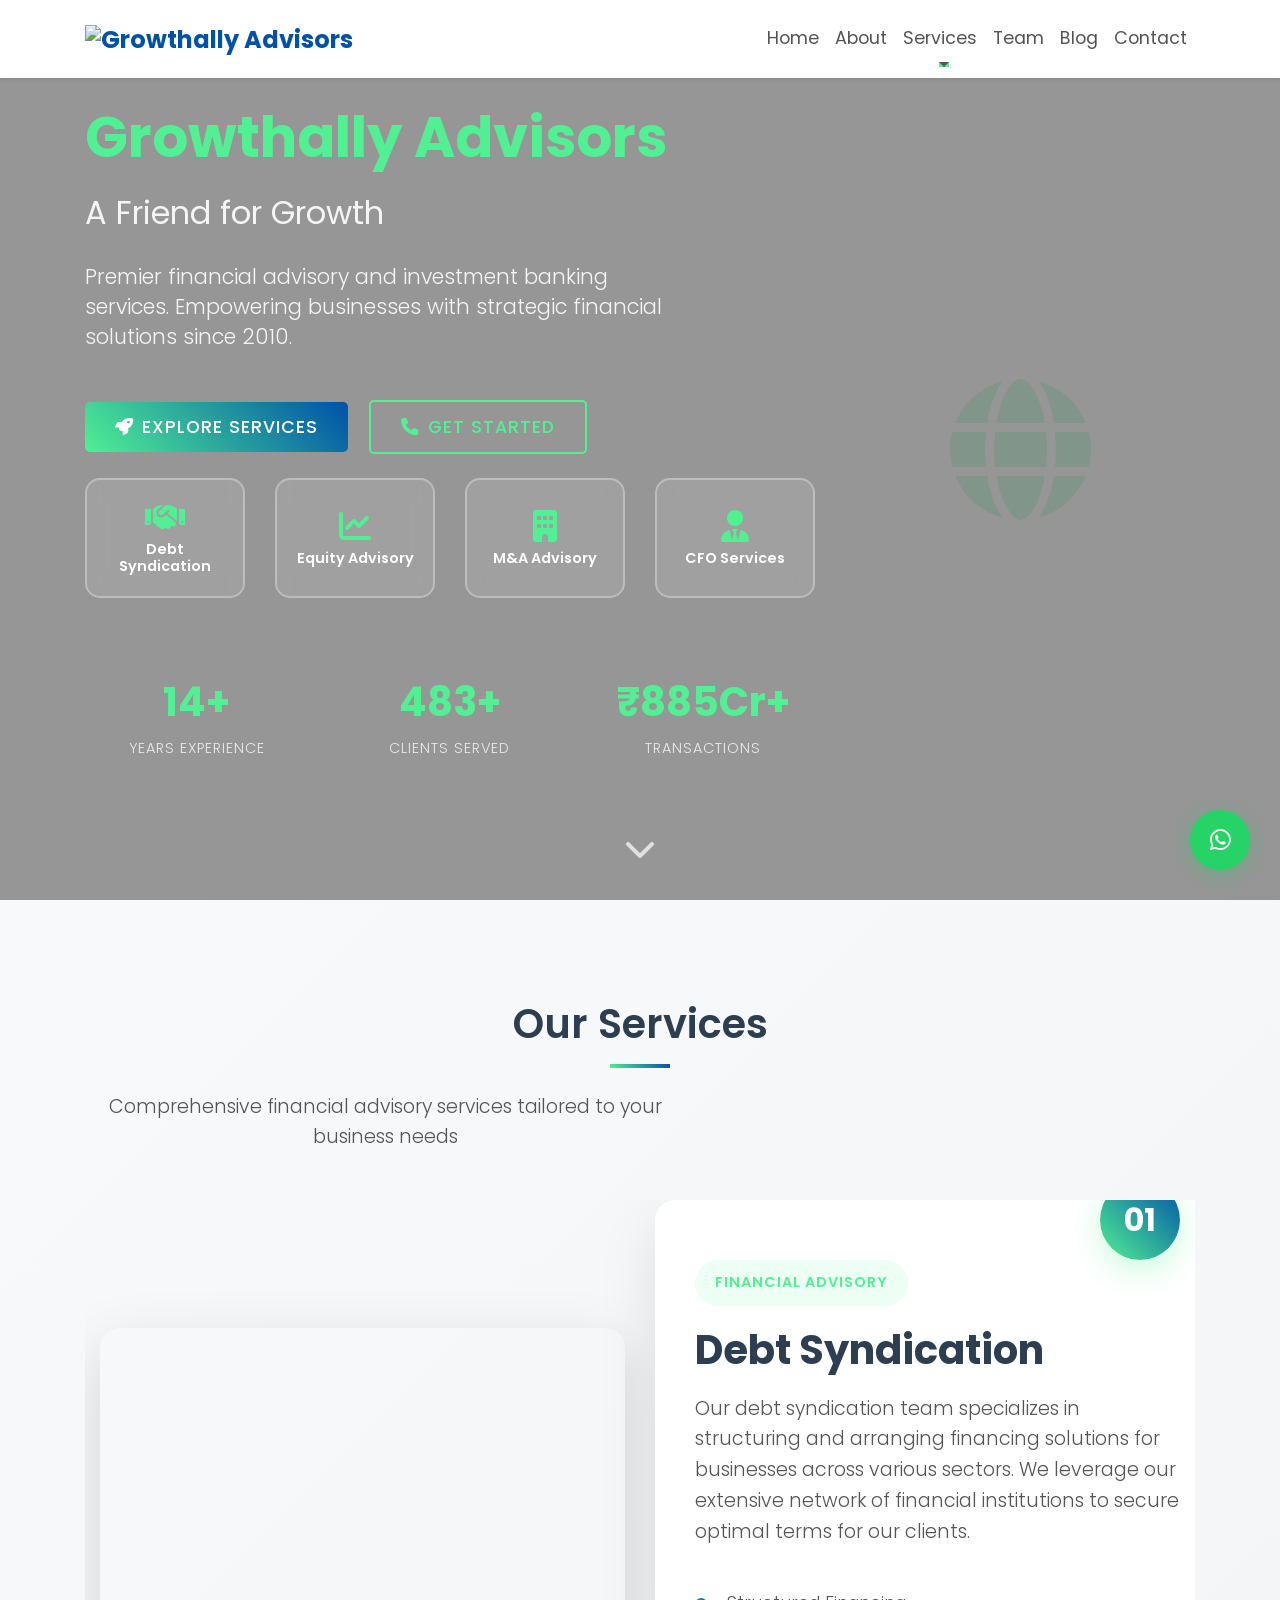
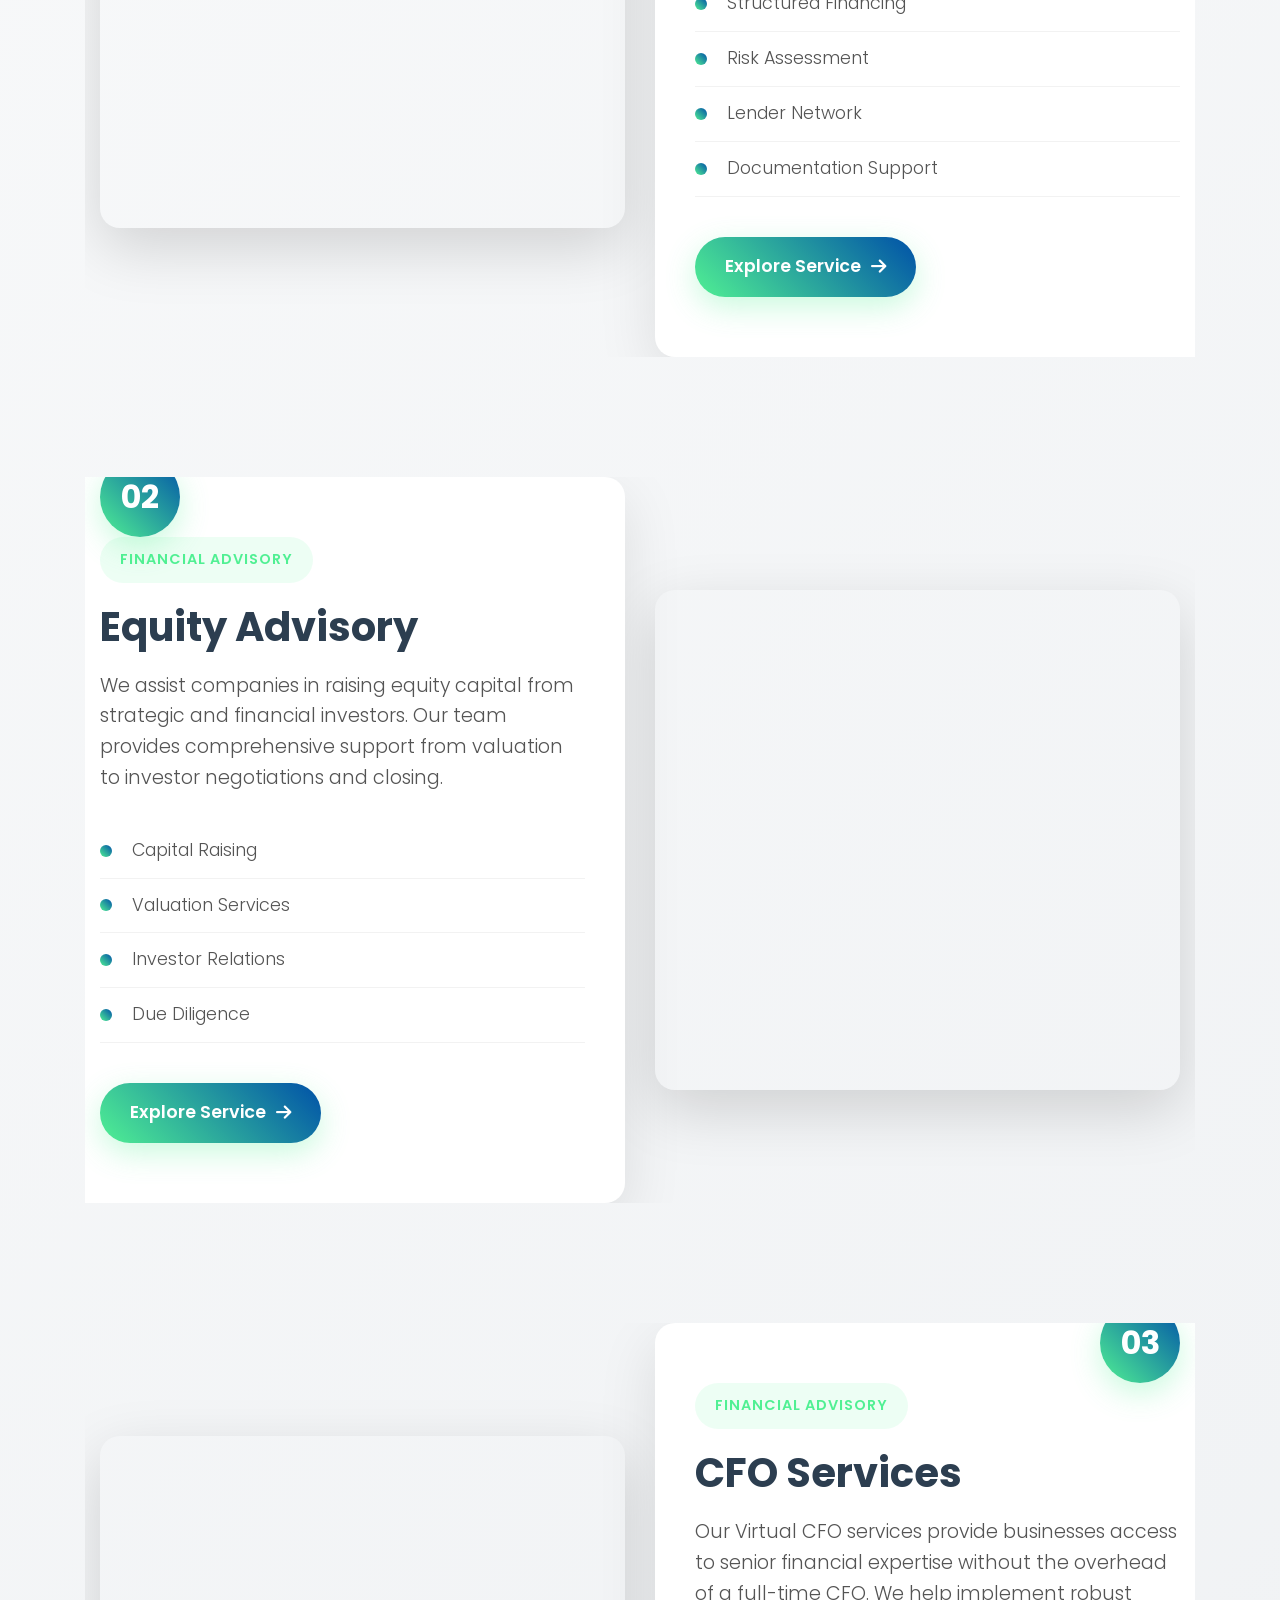
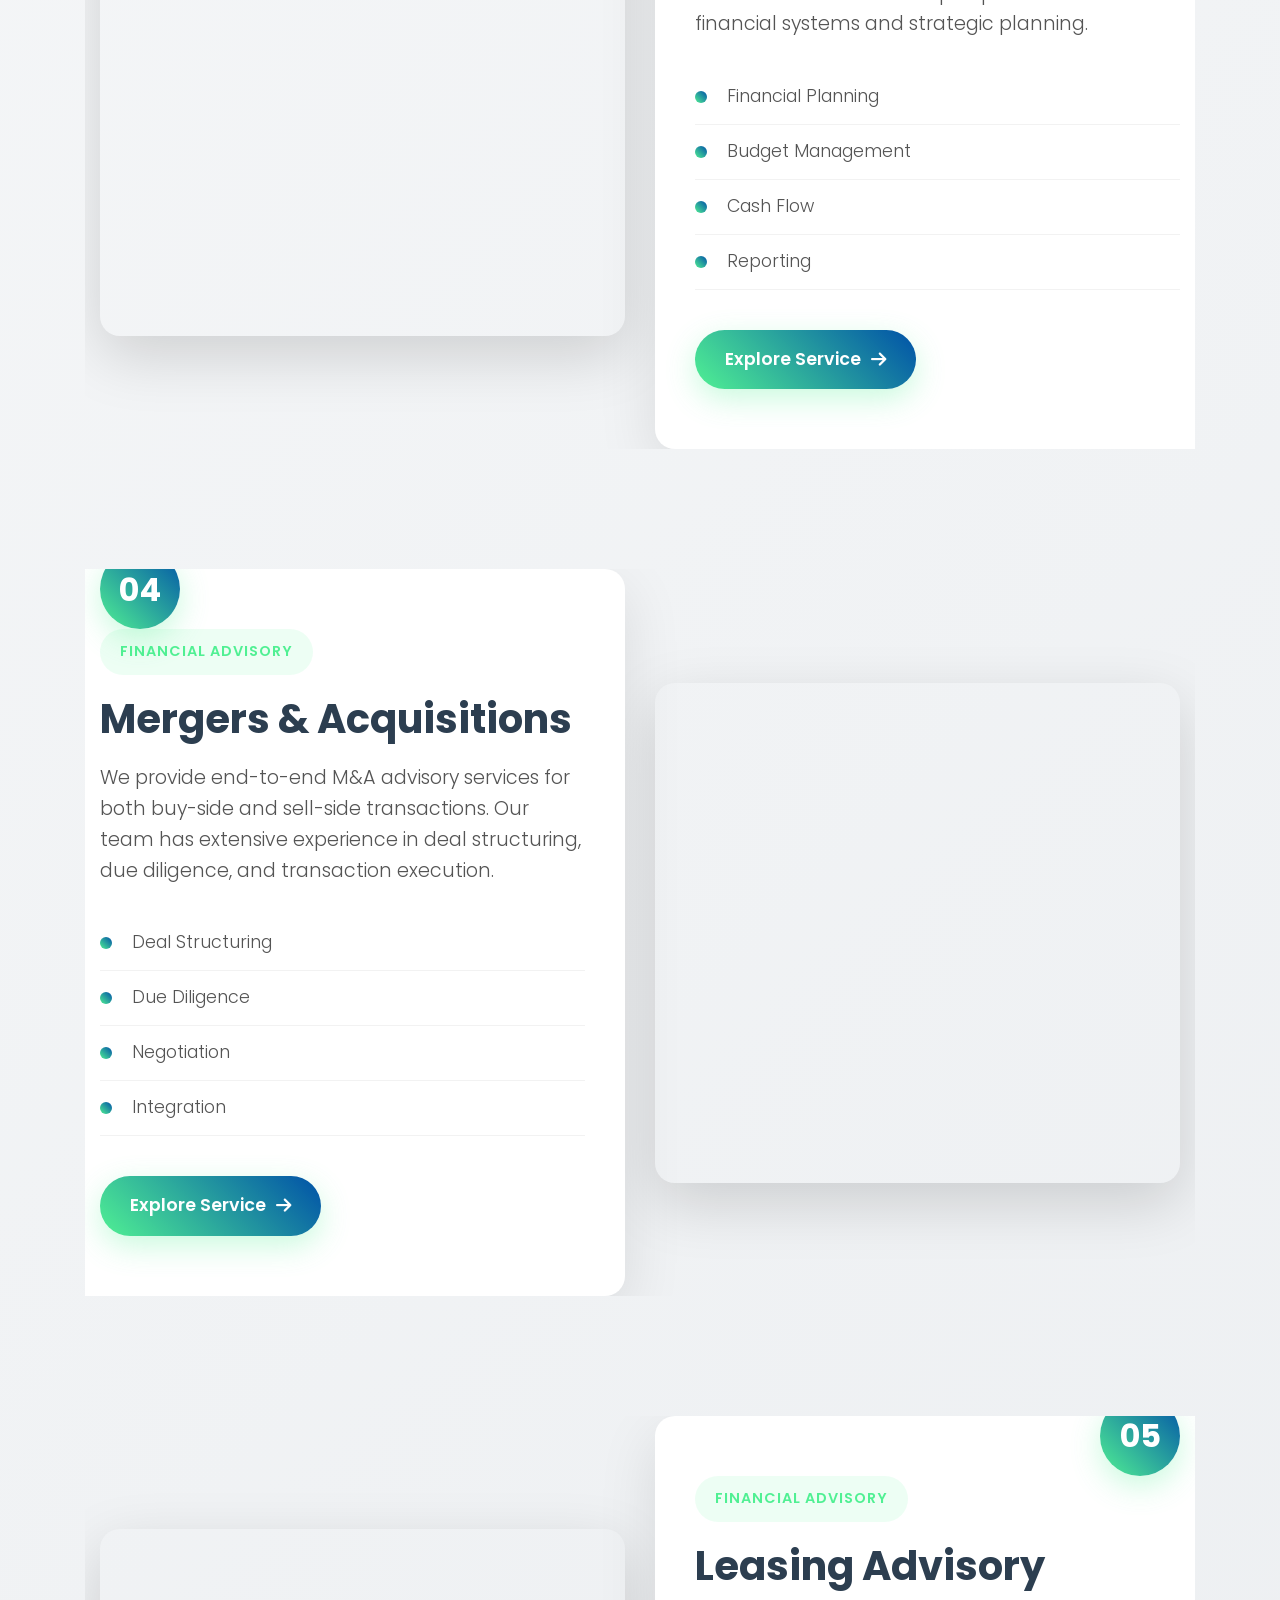
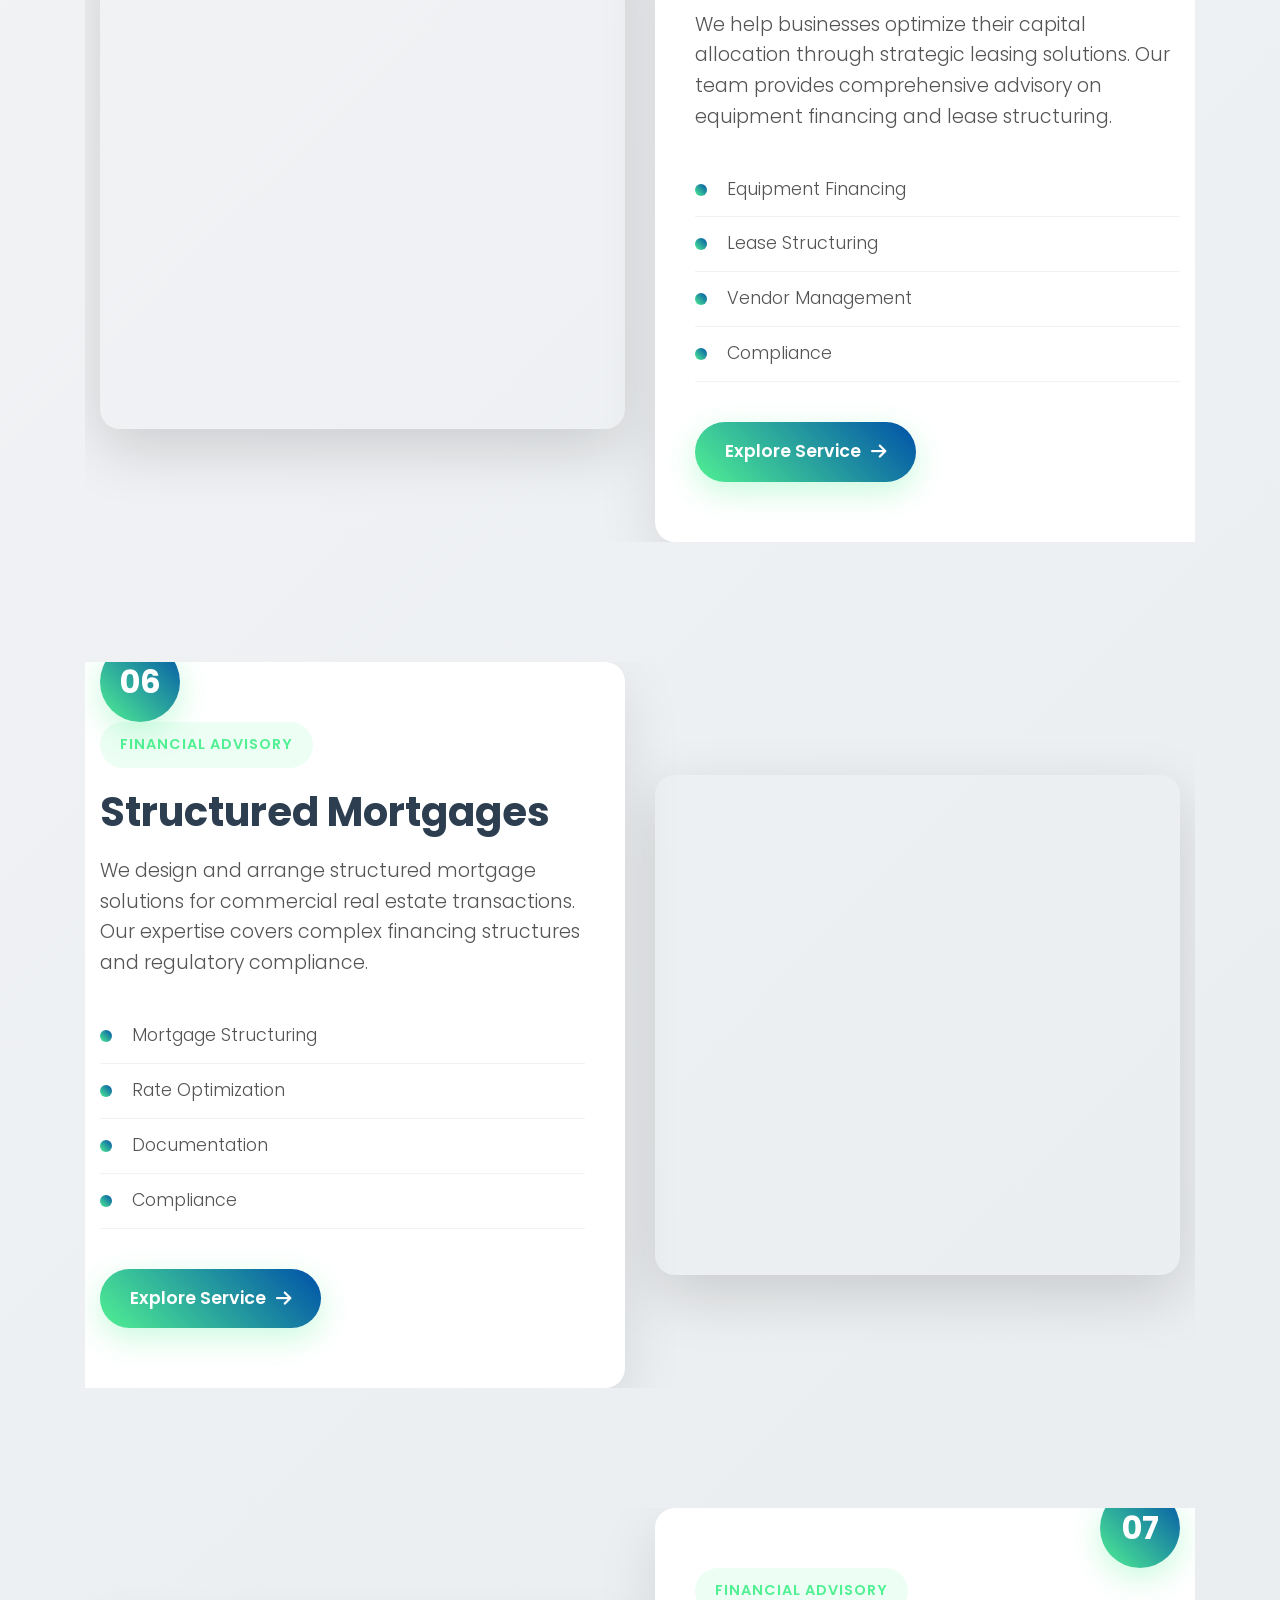
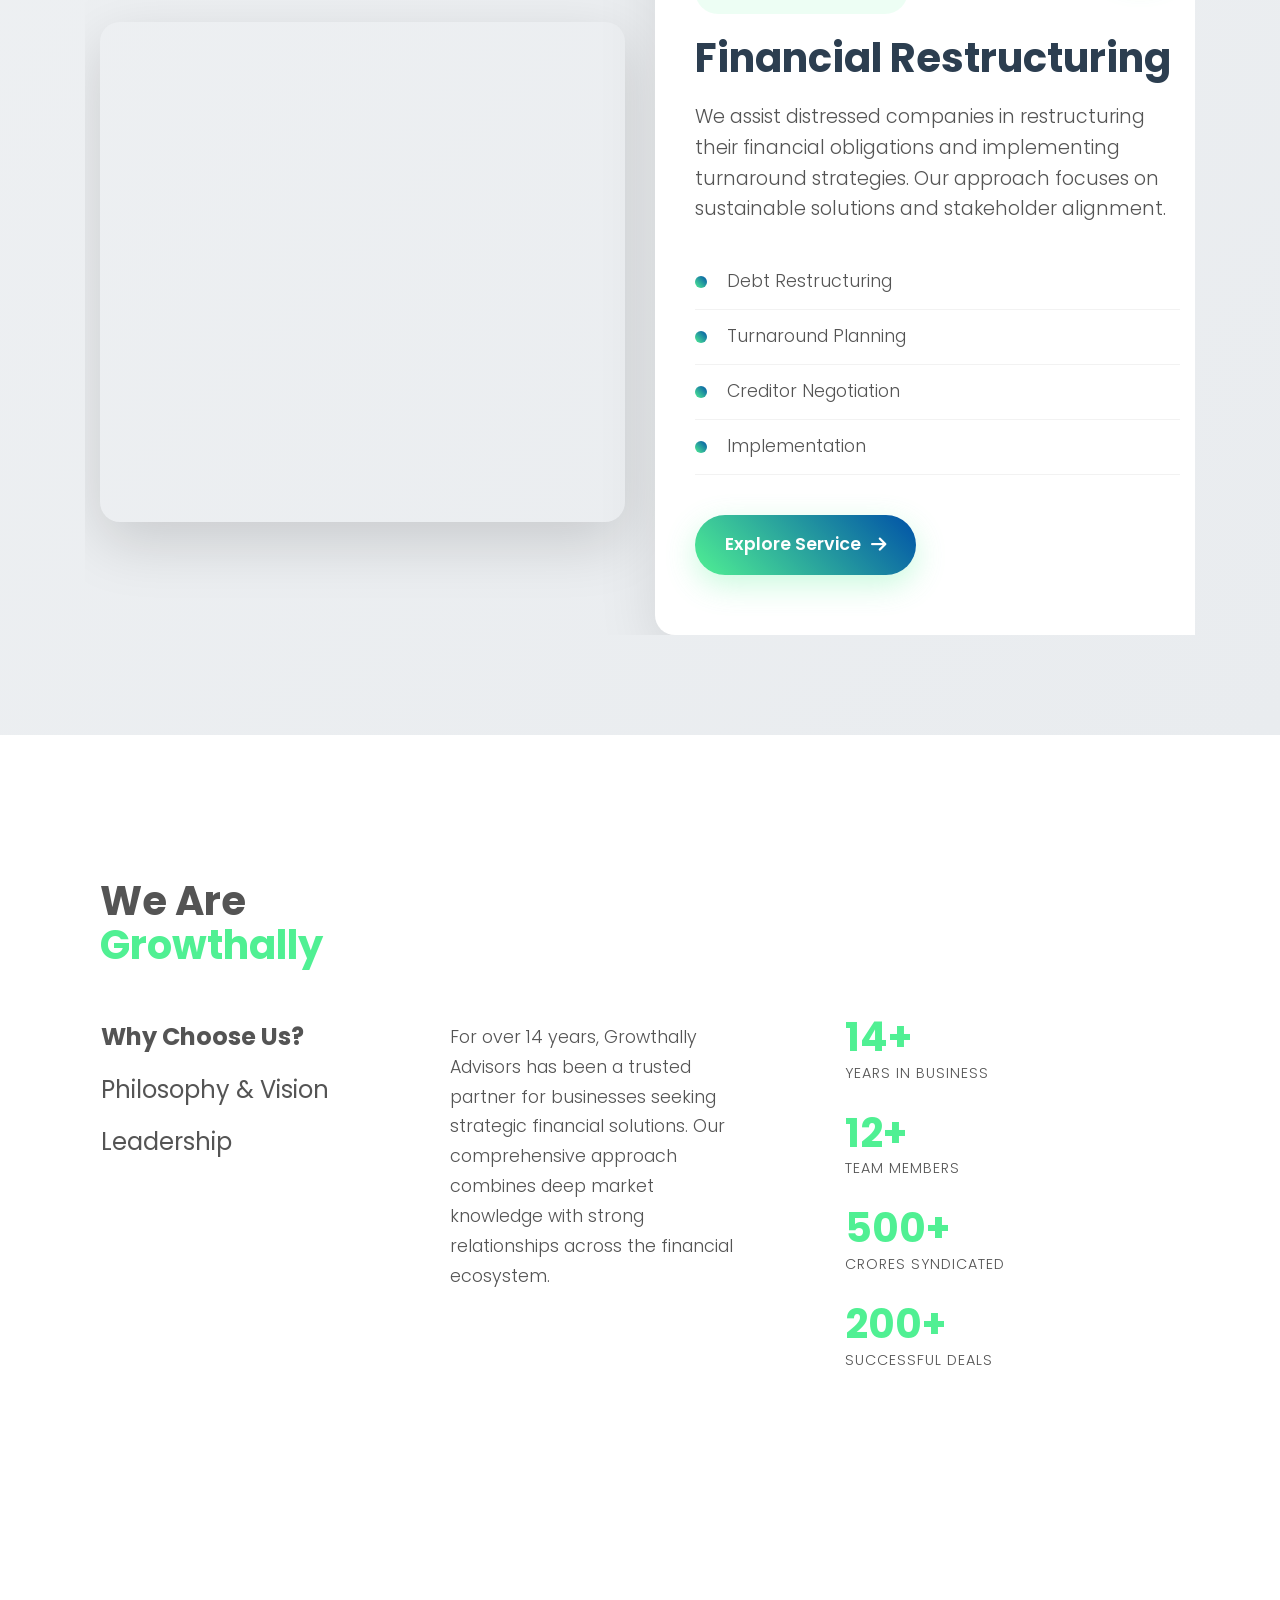
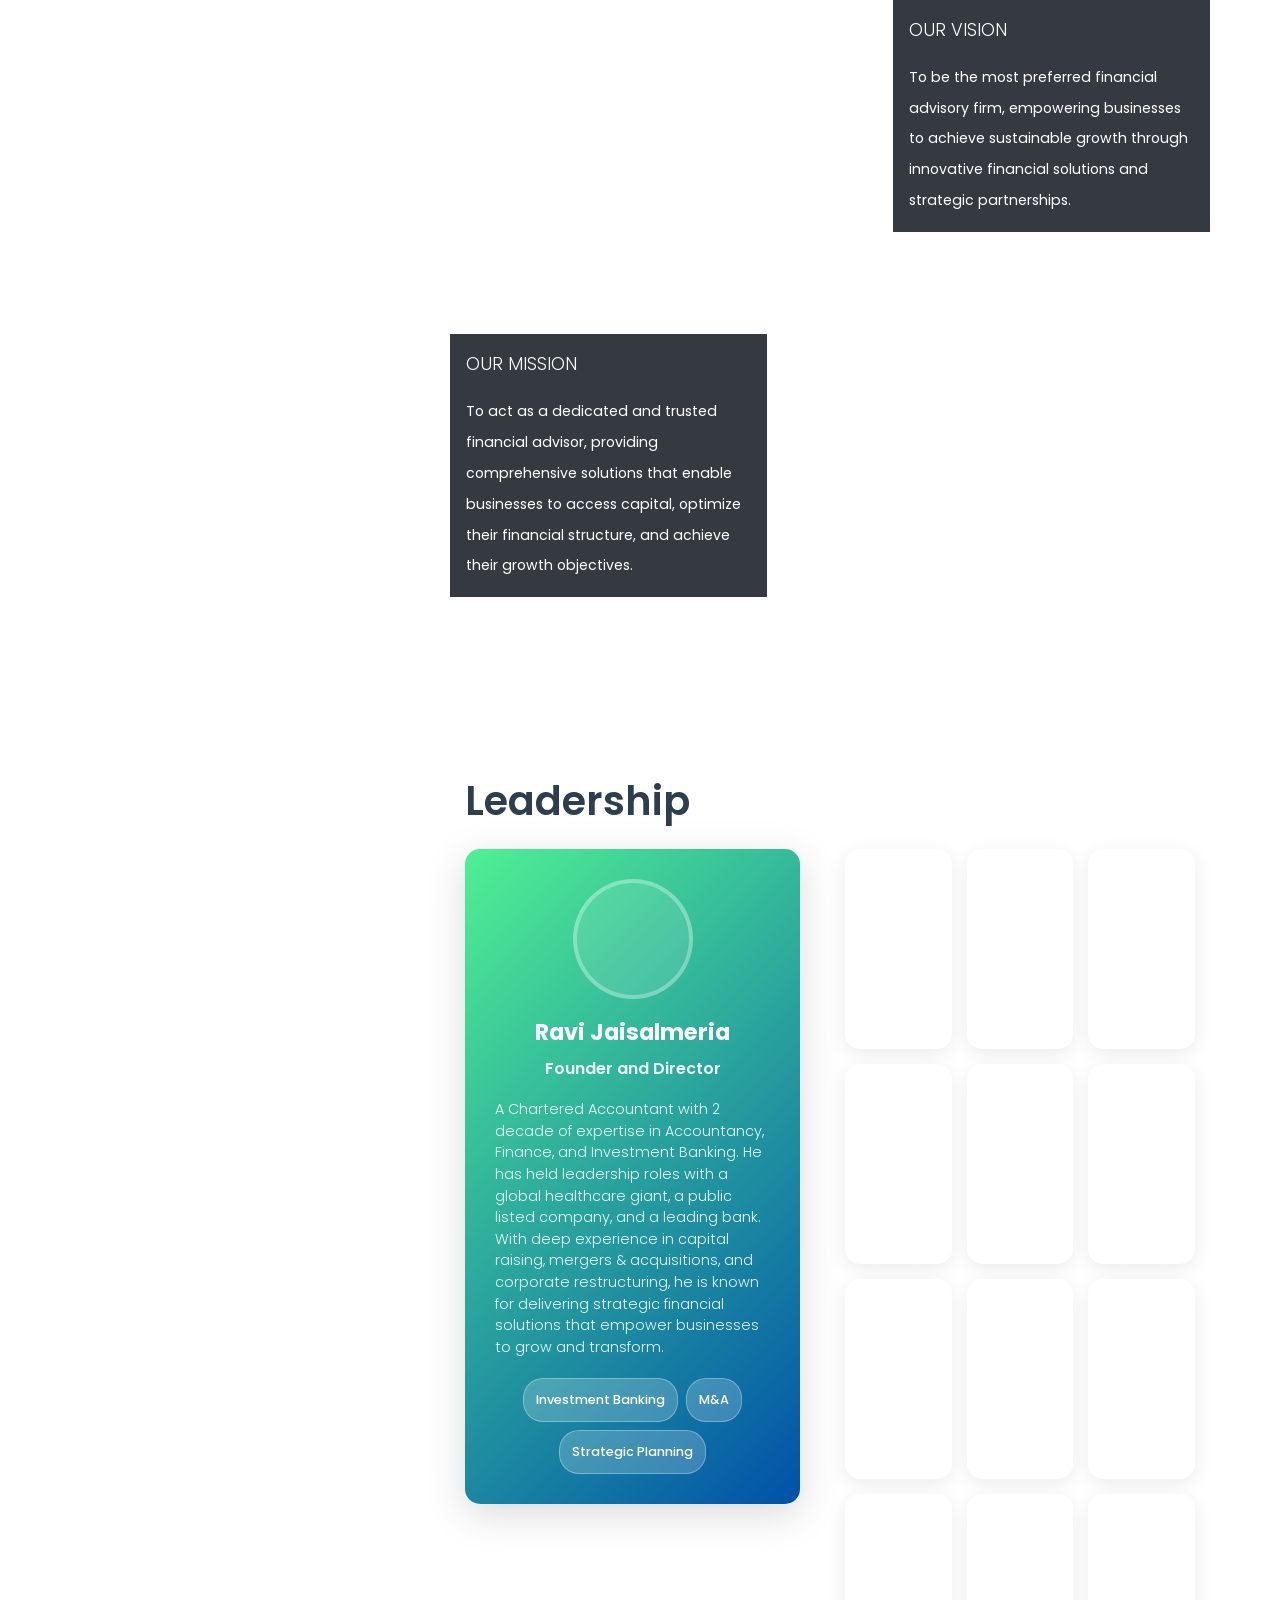
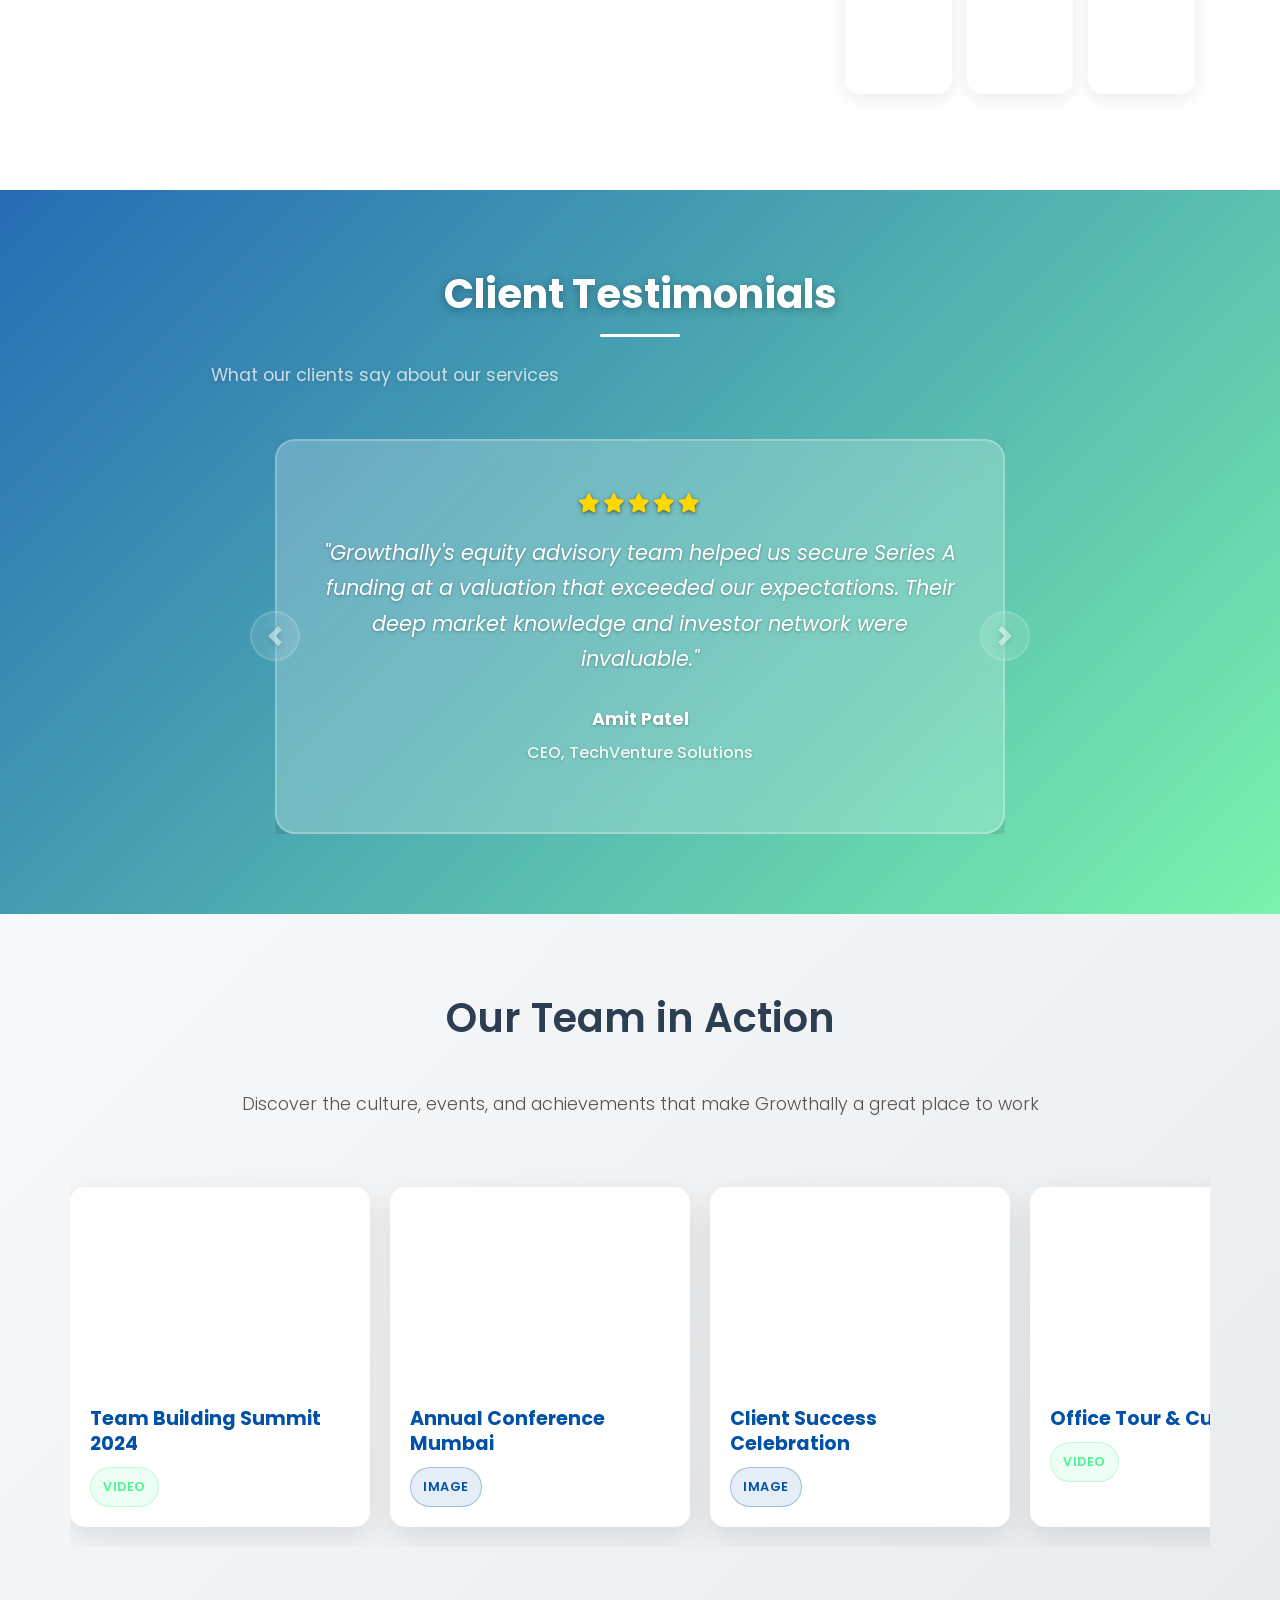
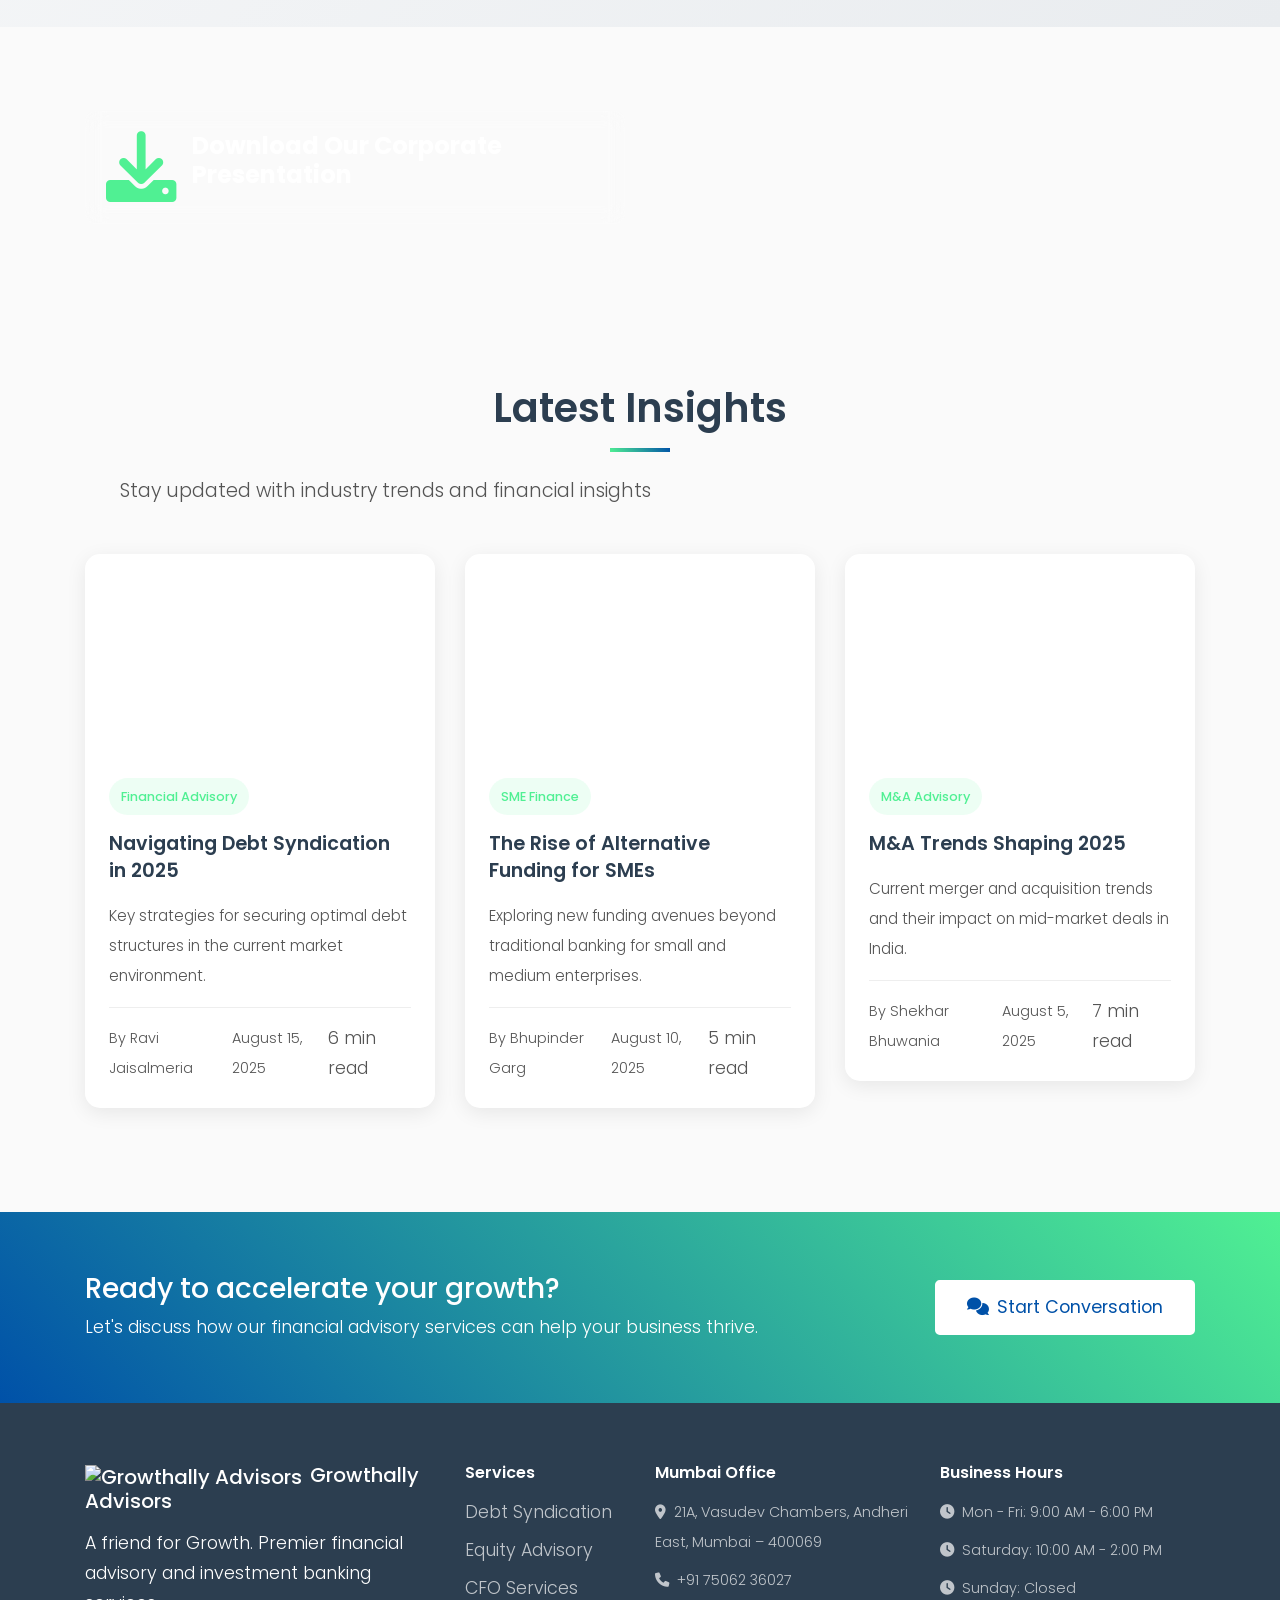
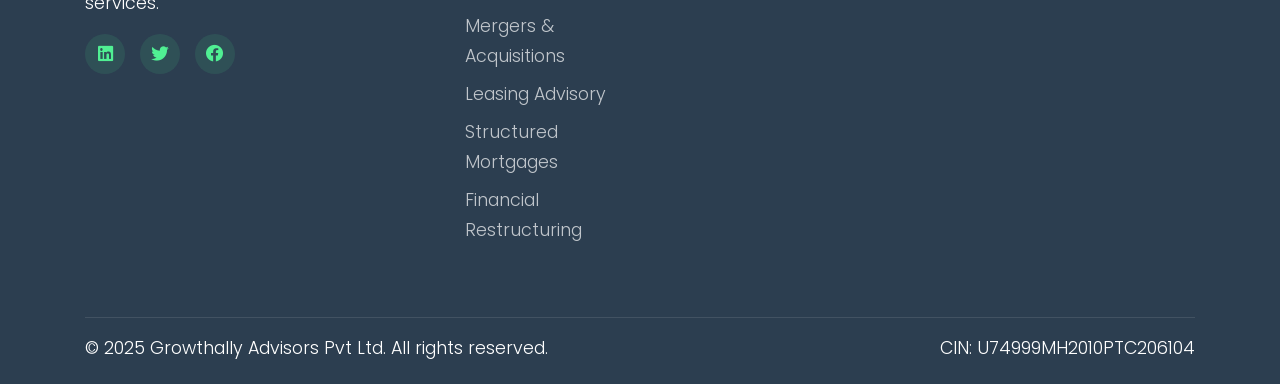
==== commit a879da9c: "nav updates v1.2" ====
--- a/index.html
+++ b/index.html
@@ -27,7 +27,7 @@
     <!-- Navigation -->
     <nav class="navbar navbar-expand-lg navbar-light fixed-top bg-white shadow-sm">
         <div class="container">
-            <a class="navbar-brand font-weight-bold" href="/">
+            <a class="navbar-brand font-weight-bold" href="index.html">
                 <img src="https://www.growthally.org/wp-content/uploads/2022/01/cropped-cropped-Untitled-design-21.png" alt="Growthally Advisors" class="brand-logo">
             </a>
             <button class="navbar-toggler" type="button" data-toggle="collapse" data-target="#navbarNav">
@@ -53,10 +53,10 @@
                         <a class="nav-link smooth-scroll" href="#leadership-content">Team</a>
                     </li>
                     <li class="nav-item">
-                        <a class="nav-link" href="/blog/">Blog</a>
+                        <a class="nav-link" href="blog/">Blog</a>
                     </li>
                     <li class="nav-item">
-                        <a class="nav-link" href="/contact/">Contact</a>
+                        <a class="nav-link" href="contact/">Contact</a>
                     </li>
                 </ul>
             </div>
@@ -91,25 +91,25 @@
                         <div class="service-quick-buttons mt-4">
                             <div class="row">
                                 <div class="col-lg-3 col-md-6 mb-3">
-                                    <a href="/services/debt-syndication.html" class="btn btn-outline-light btn-block service-quick-btn">
+                                    <a href="services/debt-syndication.html" class="btn btn-outline-light btn-block service-quick-btn">
                                         <i class="fas fa-handshake mb-2"></i>
                                         <div class="btn-text">Debt Syndication</div>
                                     </a>
                                 </div>
                                 <div class="col-lg-3 col-md-6 mb-3">
-                                    <a href="/services/equity-advisory.html" class="btn btn-outline-light btn-block service-quick-btn">
+                                    <a href="services/equity-advisory.html" class="btn btn-outline-light btn-block service-quick-btn">
                                         <i class="fas fa-chart-line mb-2"></i>
                                         <div class="btn-text">Equity Advisory</div>
                                     </a>
                                 </div>
                                 <div class="col-lg-3 col-md-6 mb-3">
-                                    <a href="/services/mergers-acquisitions.html" class="btn btn-outline-light btn-block service-quick-btn">
+                                    <a href="services/mergers-acquisitions.html" class="btn btn-outline-light btn-block service-quick-btn">
                                         <i class="fas fa-building mb-2"></i>
                                         <div class="btn-text">M&A Advisory</div>
                                     </a>
                                 </div>
                                 <div class="col-lg-3 col-md-6 mb-3">
-                                    <a href="/services/cfo-services.html" class="btn btn-outline-light btn-block service-quick-btn">
+                                    <a href="services/cfo-services.html" class="btn btn-outline-light btn-block service-quick-btn">
                                         <i class="fas fa-user-tie mb-2"></i>
                                         <div class="btn-text">CFO Services</div>
                                     </a>
@@ -425,11 +425,6 @@
             <div class="row" id="blog-preview-grid">
                 <!-- Blog posts will be dynamically loaded here -->
             </div>
-            <!-- <div class="text-center mt-4">
-                <a href="/blog/" class="btn btn-outline-primary btn-lg">
-                    <i class="fas fa-blog mr-2"></i>View All Articles
-                </a>
-            </div> -->
         </div>
     </section>
 
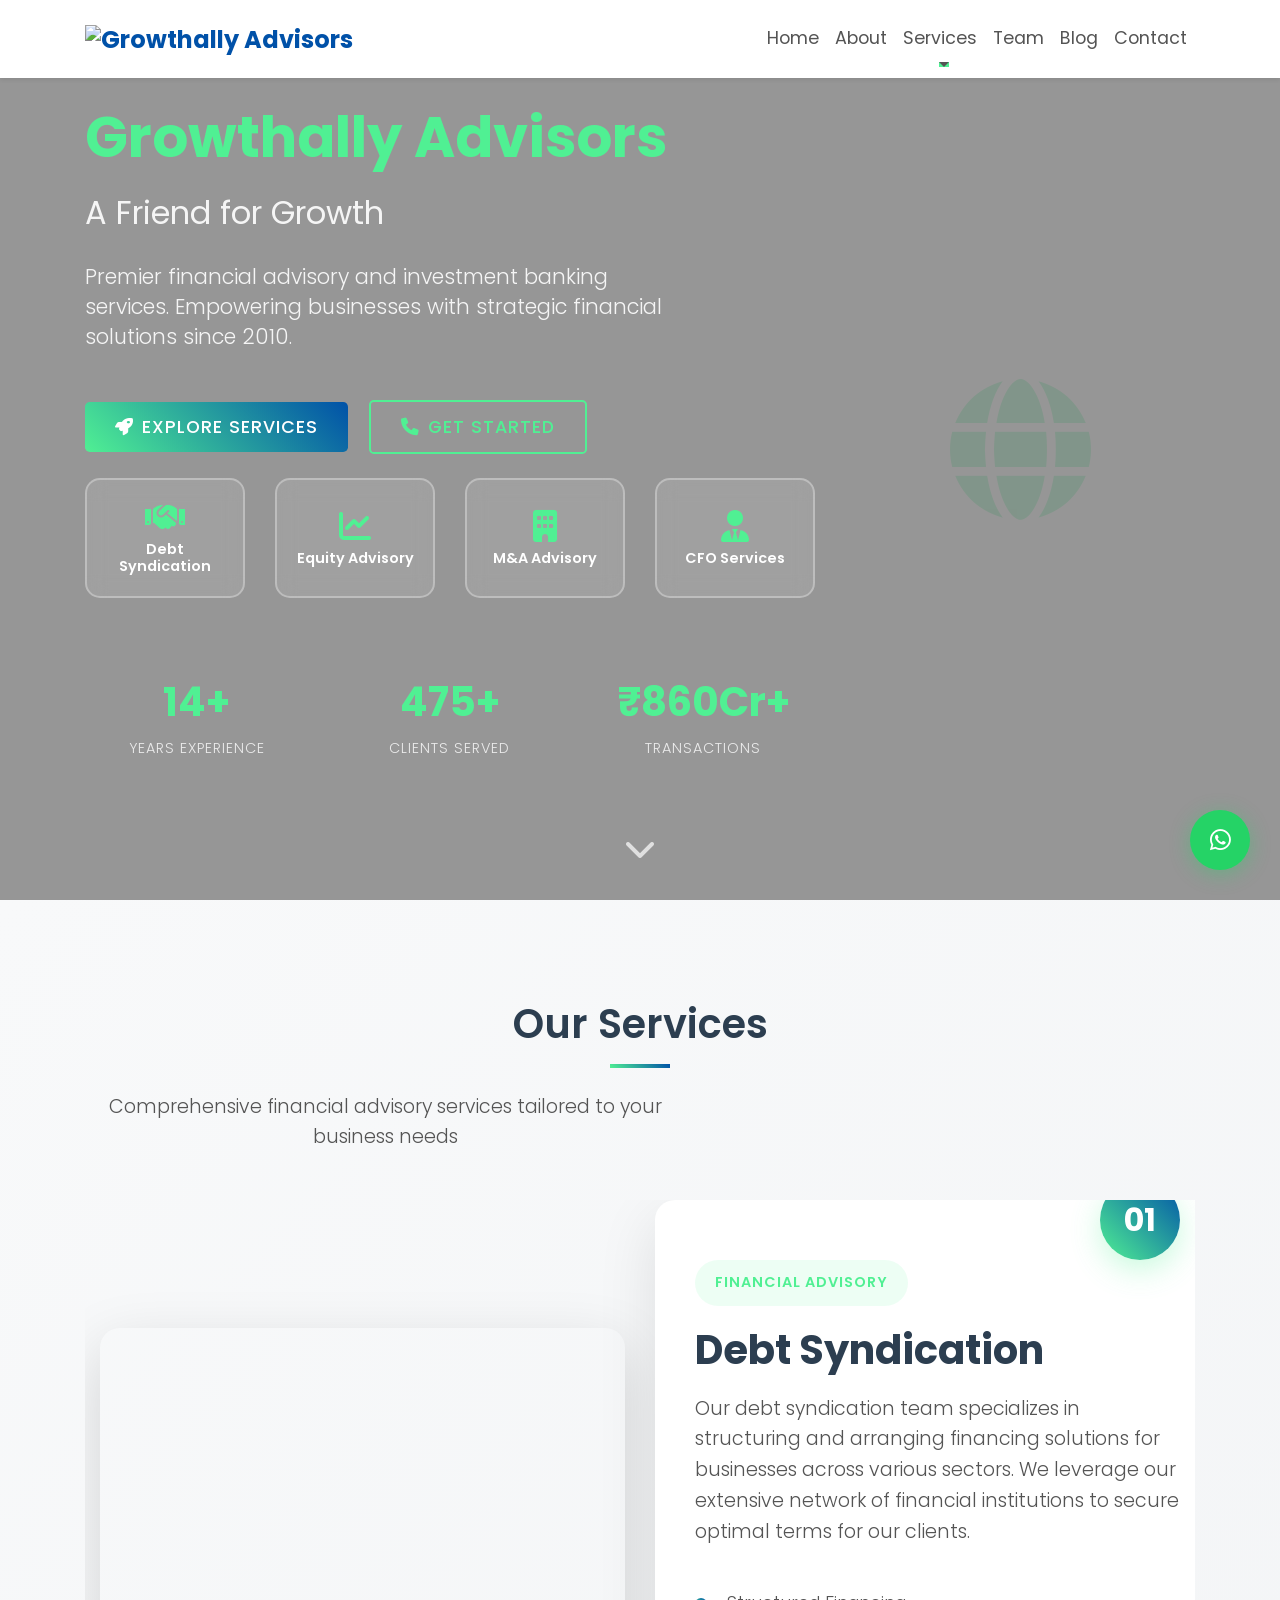
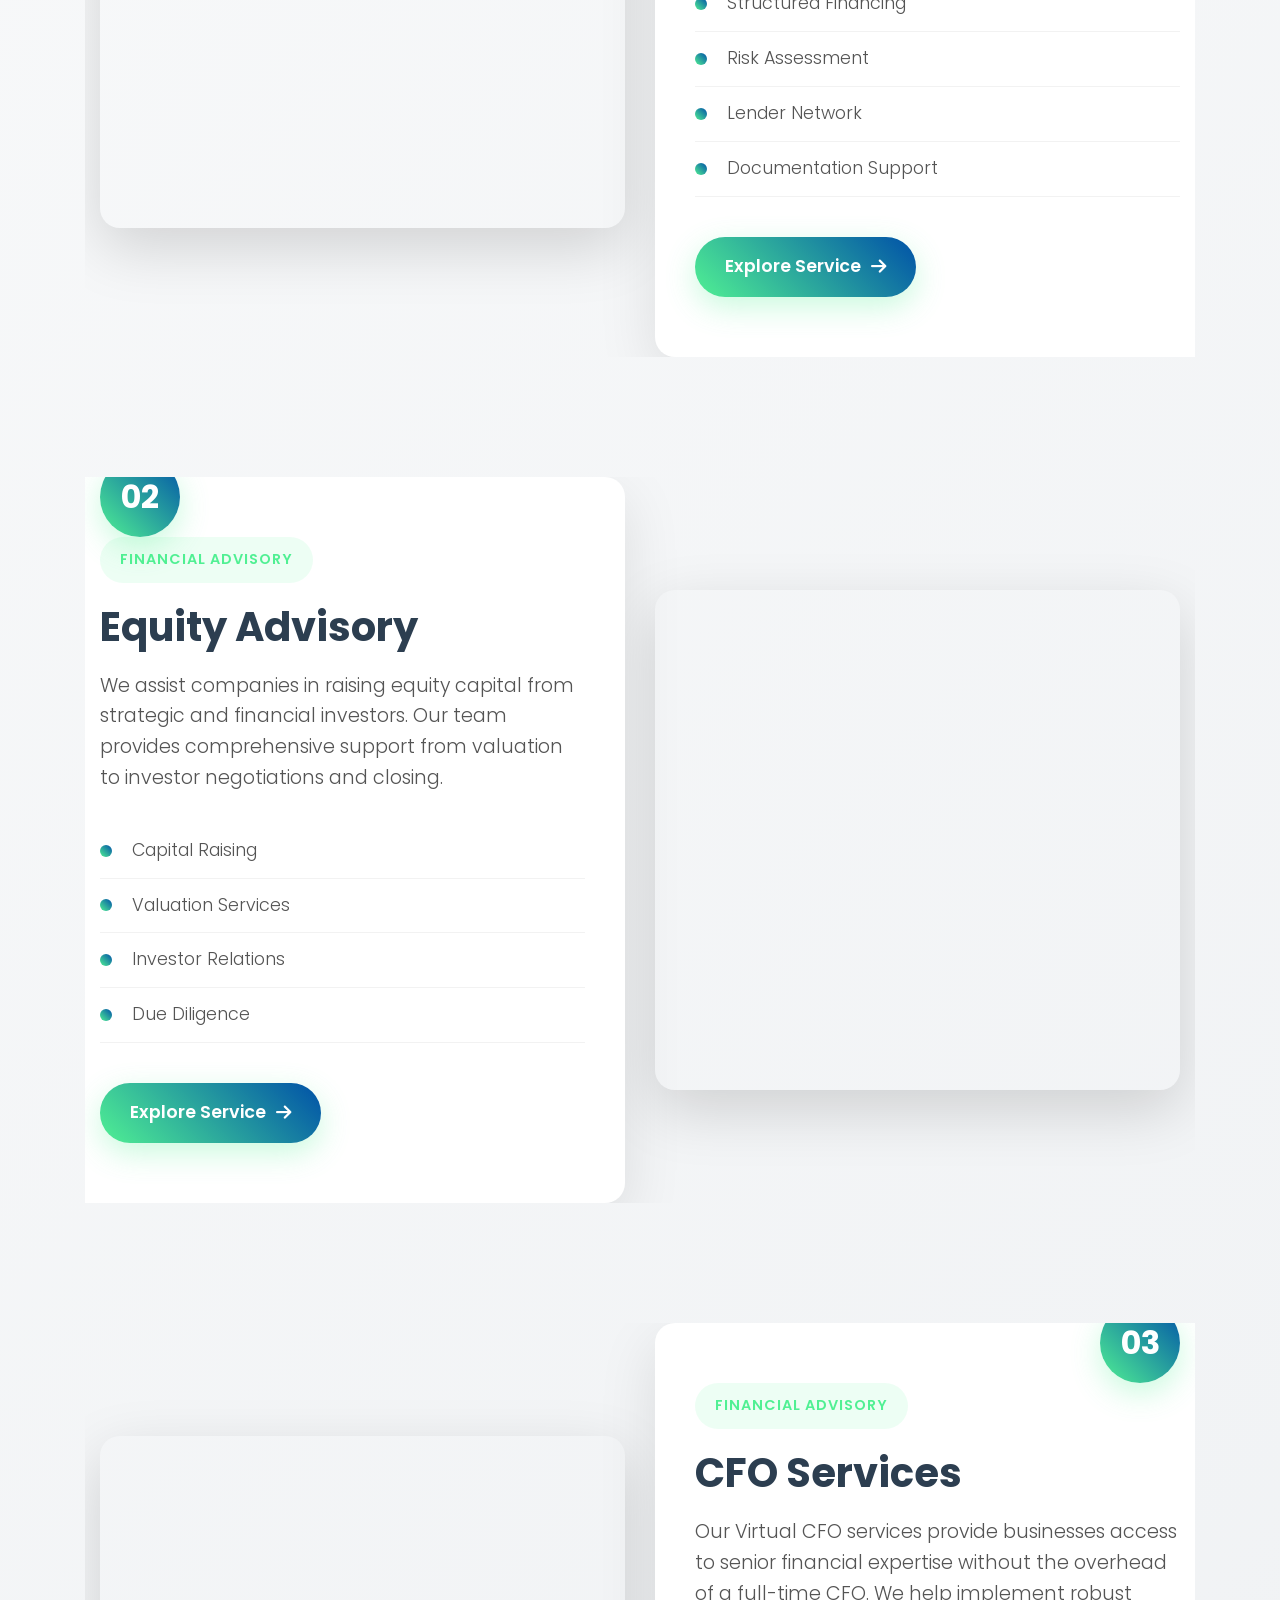
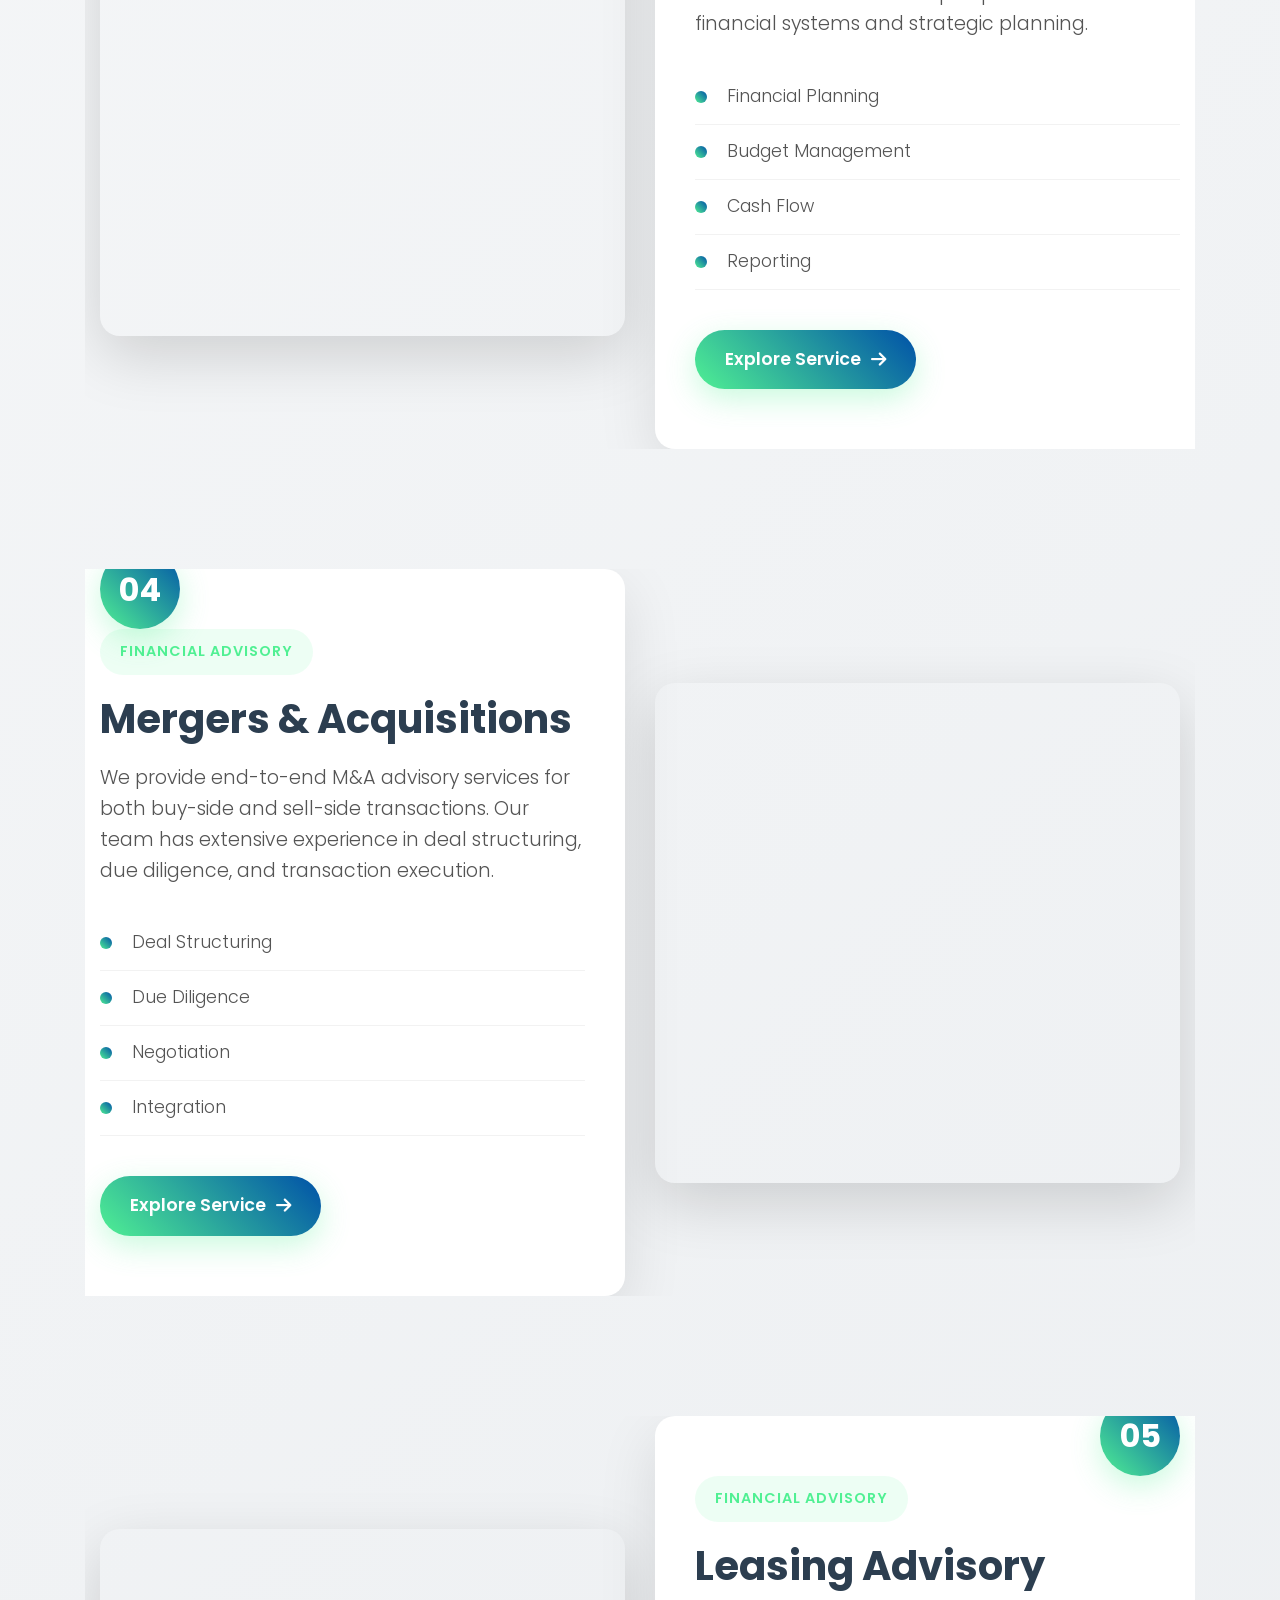
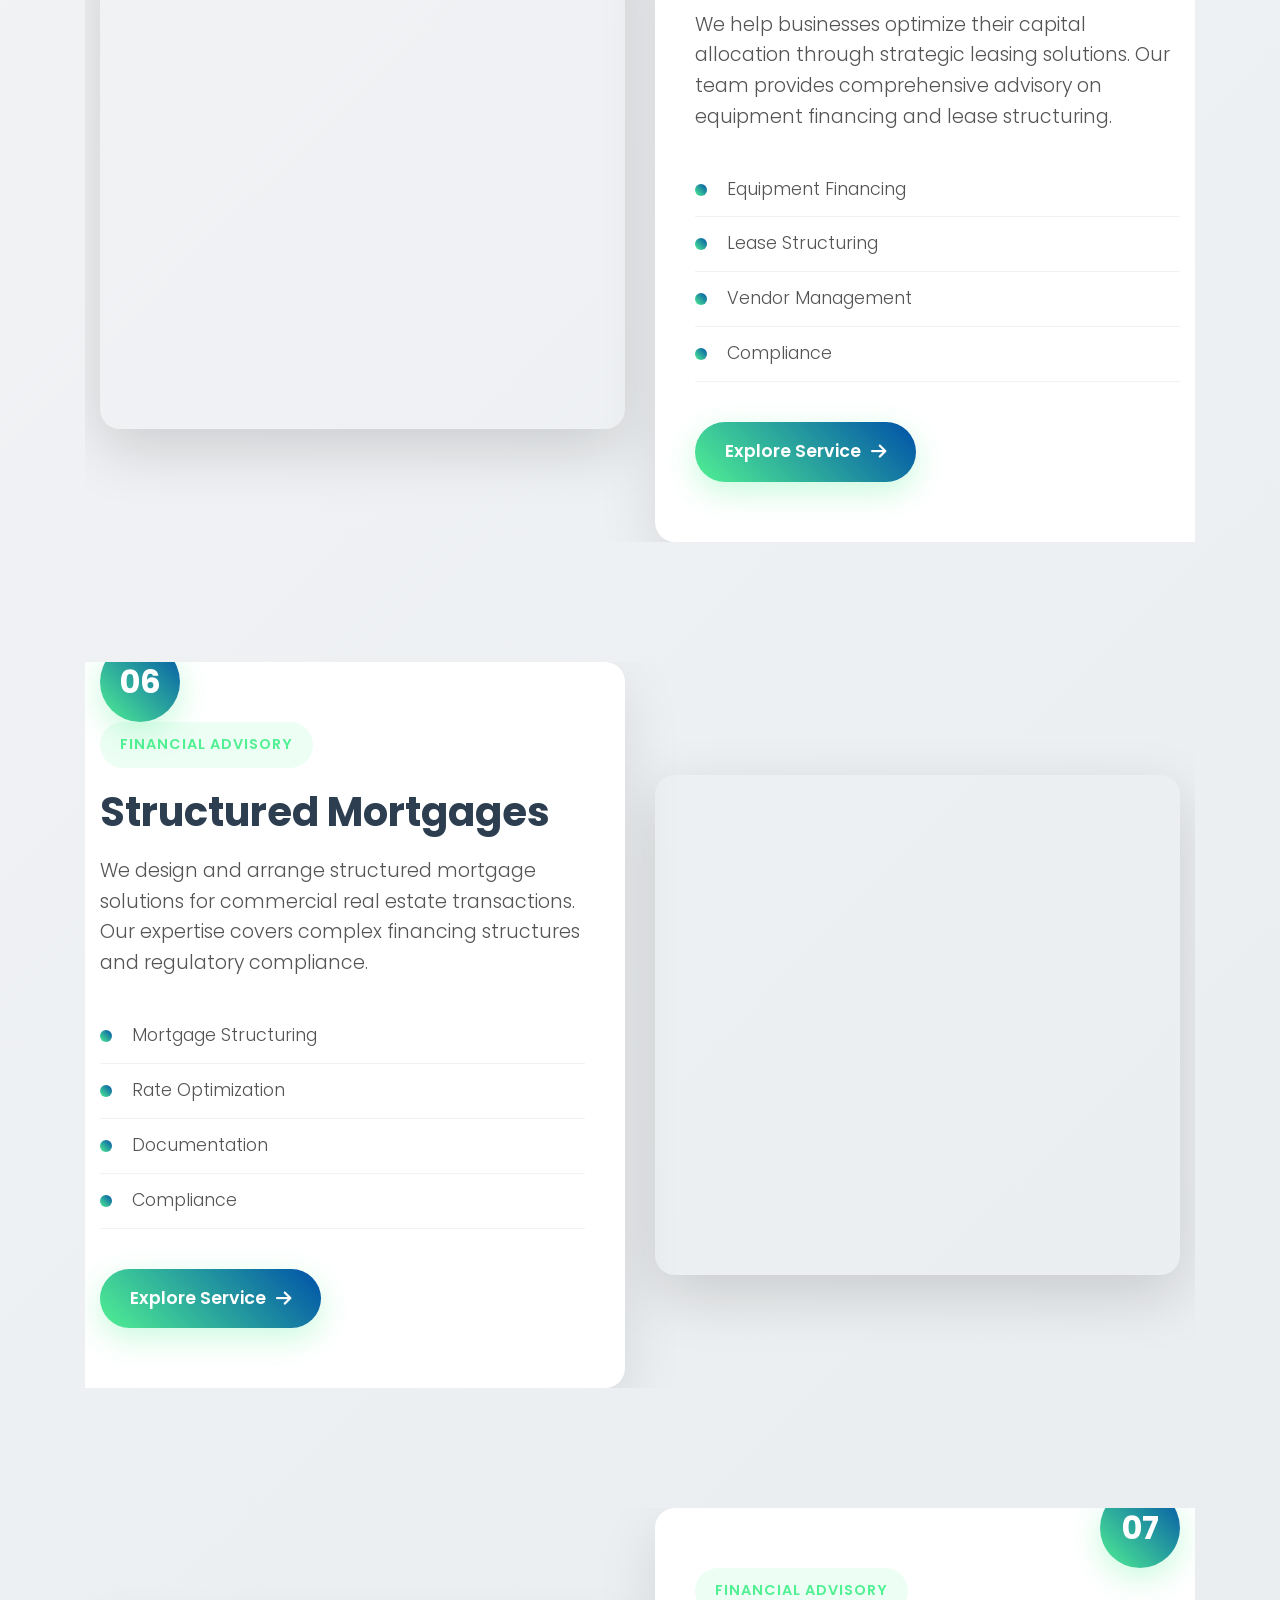
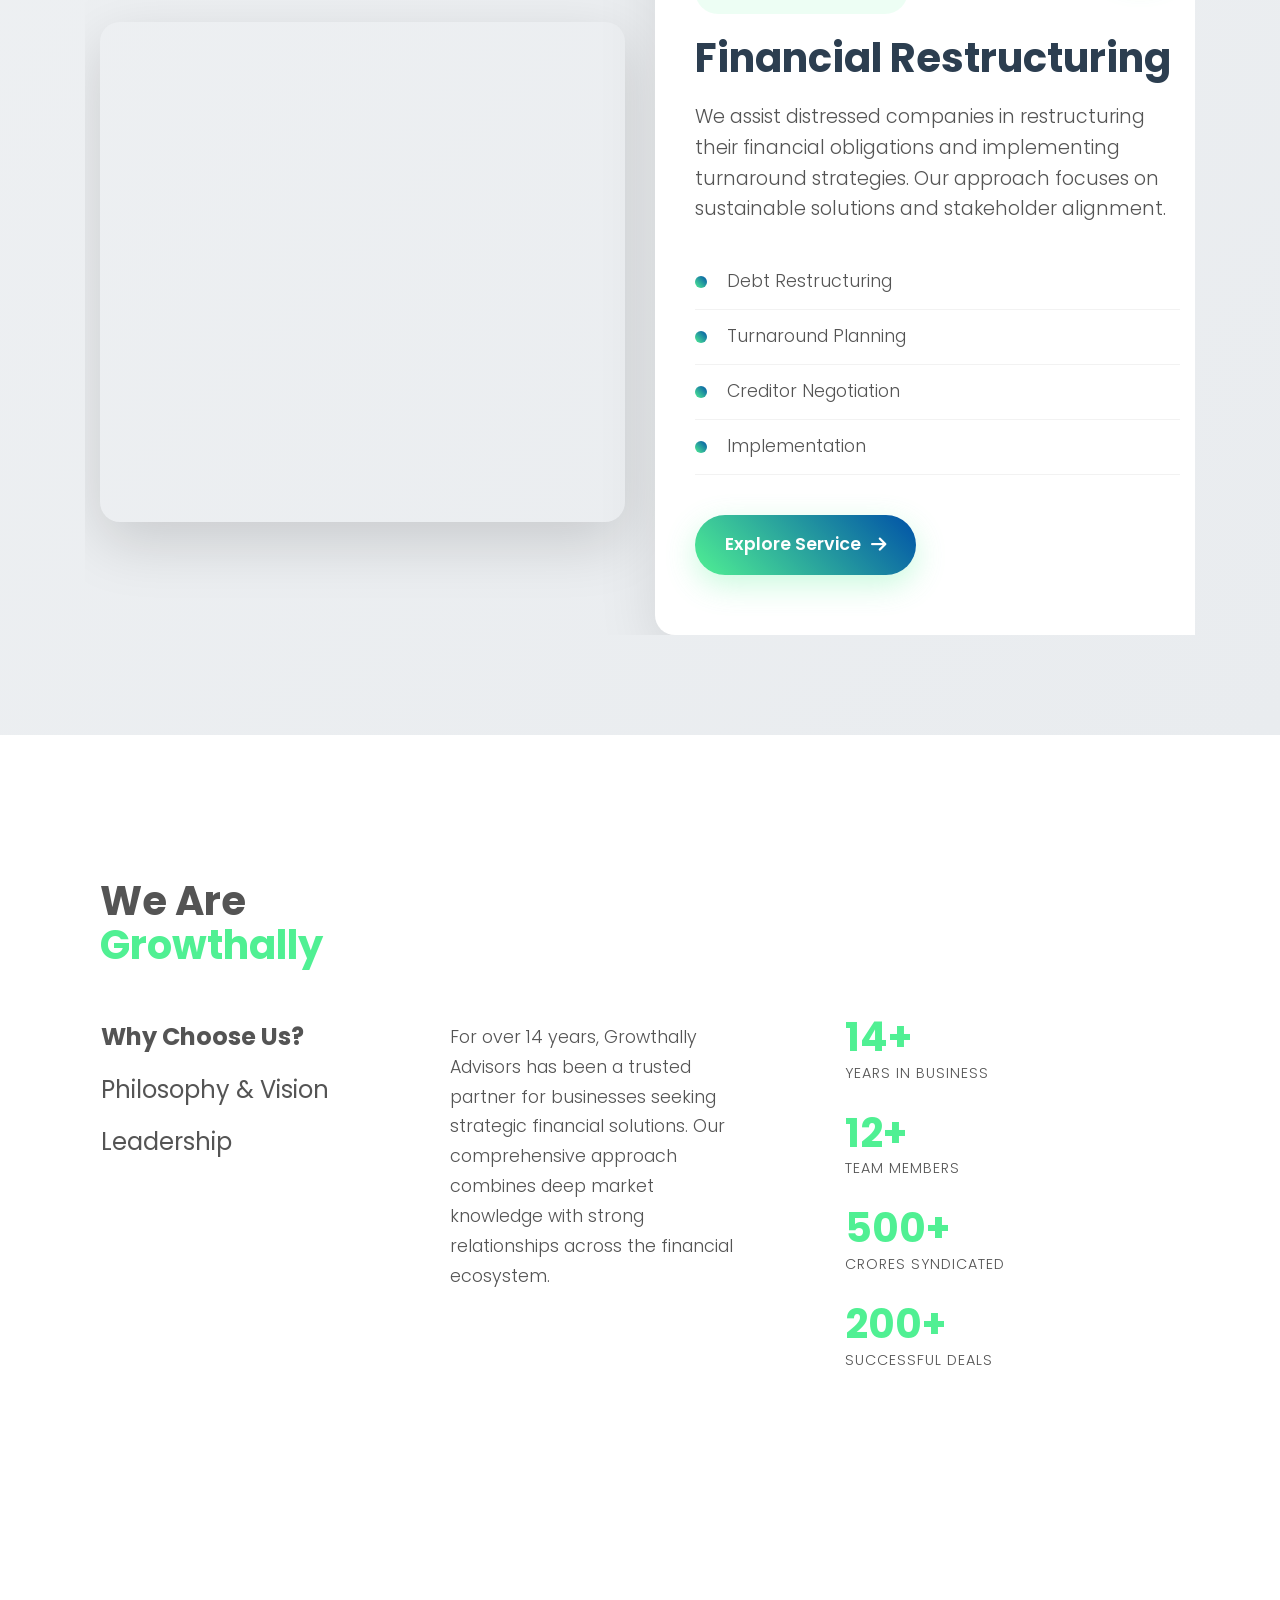
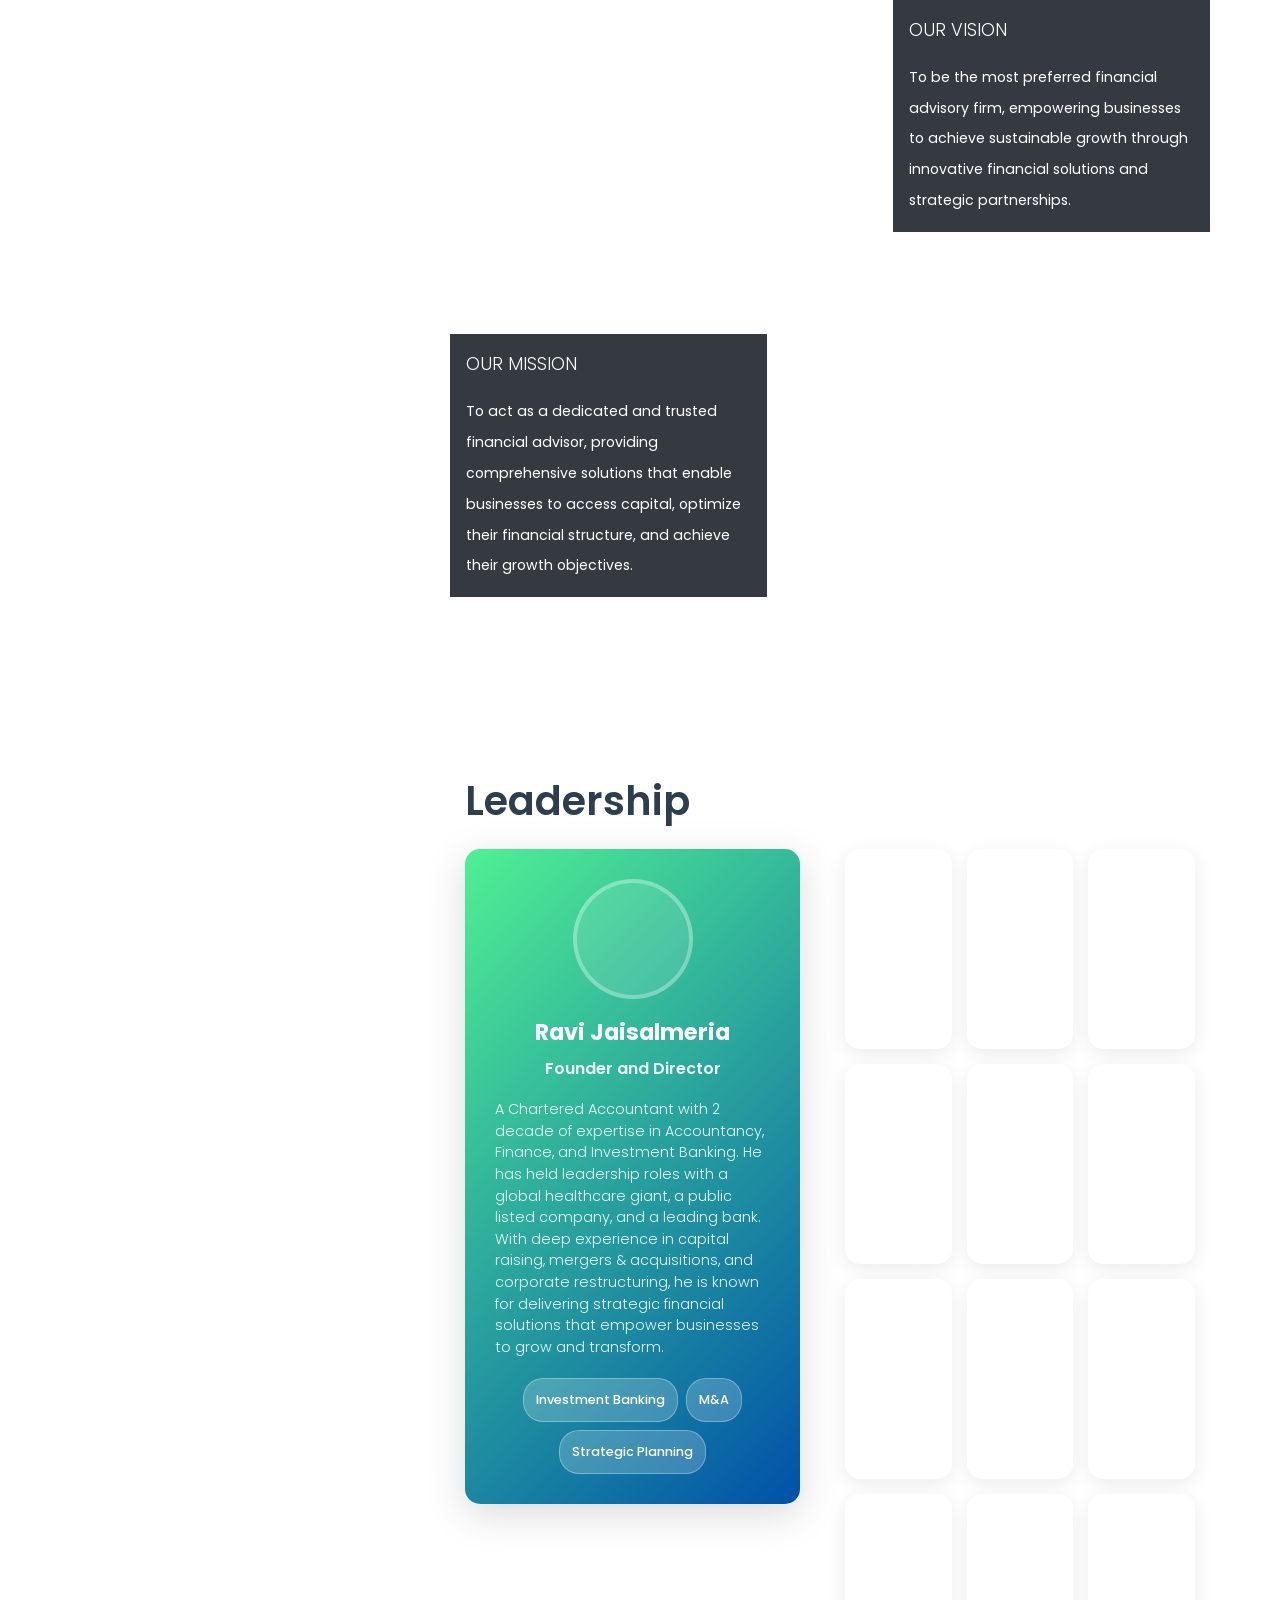
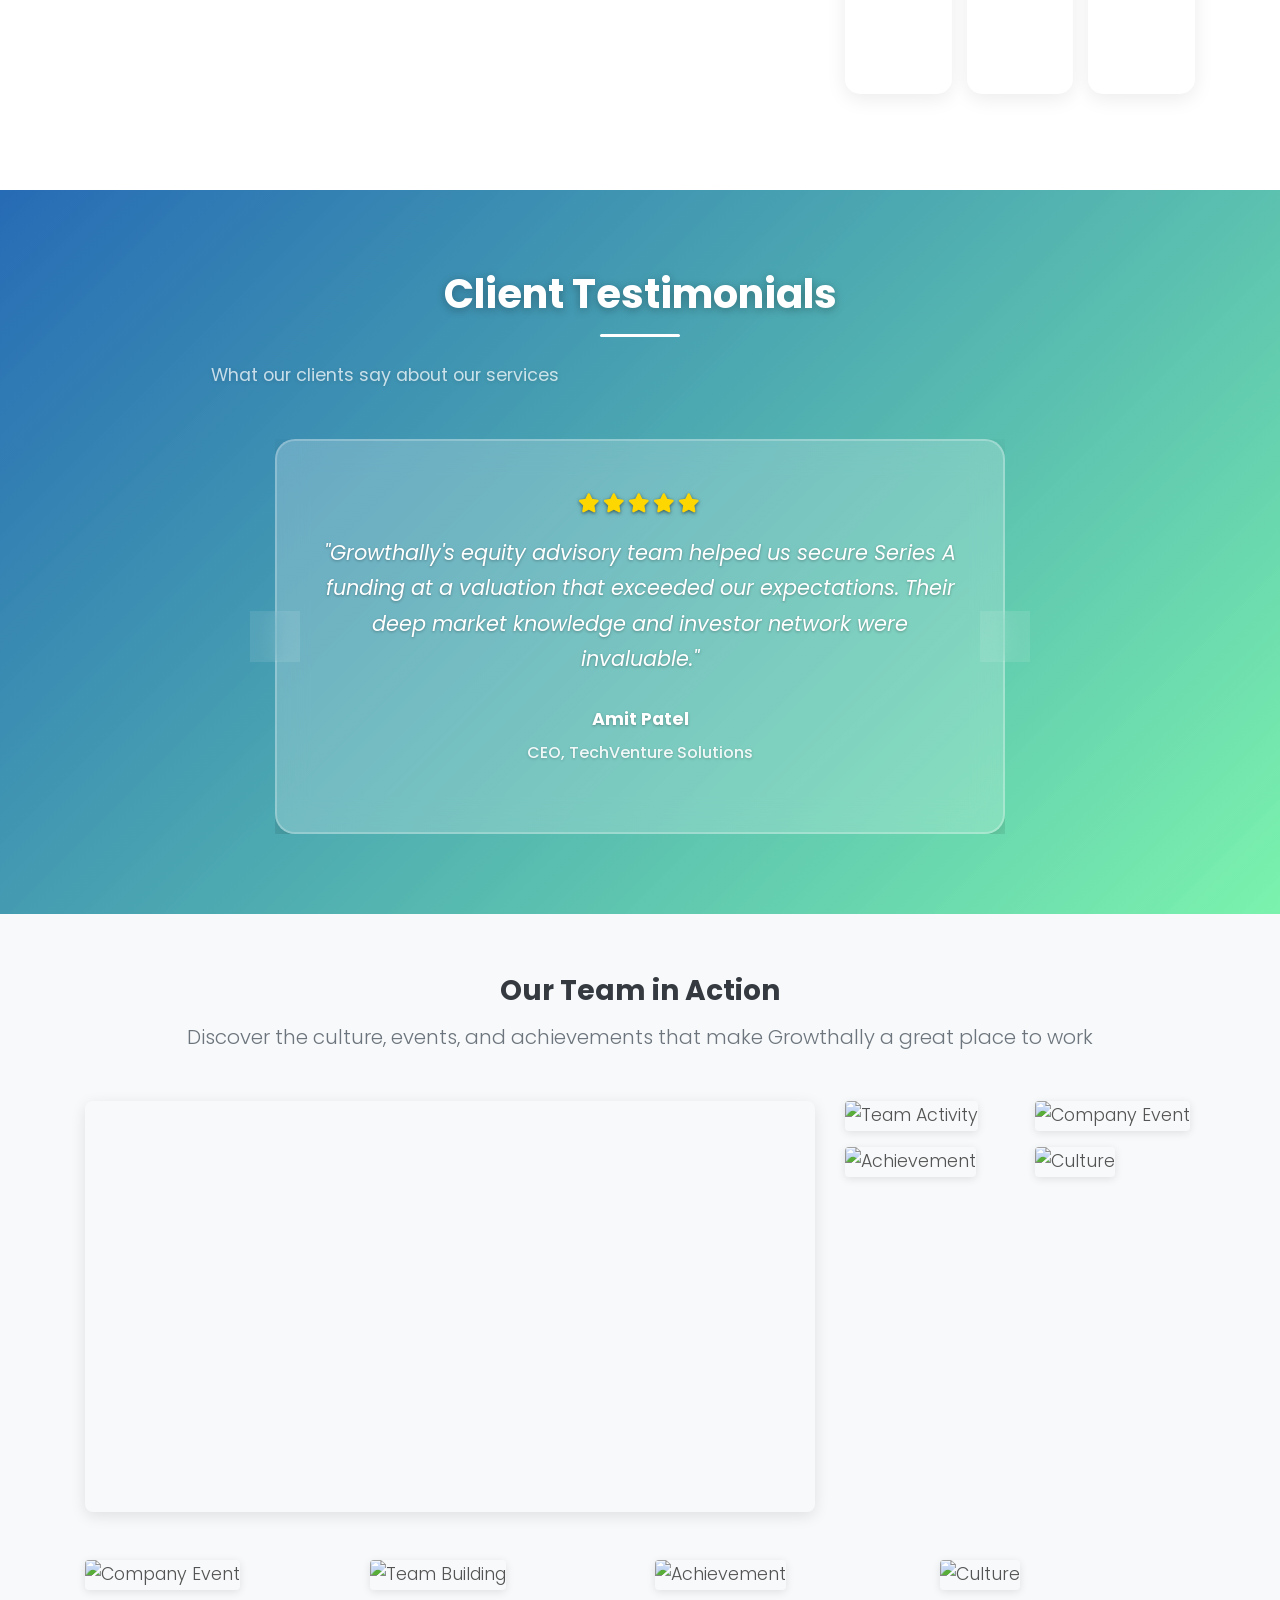
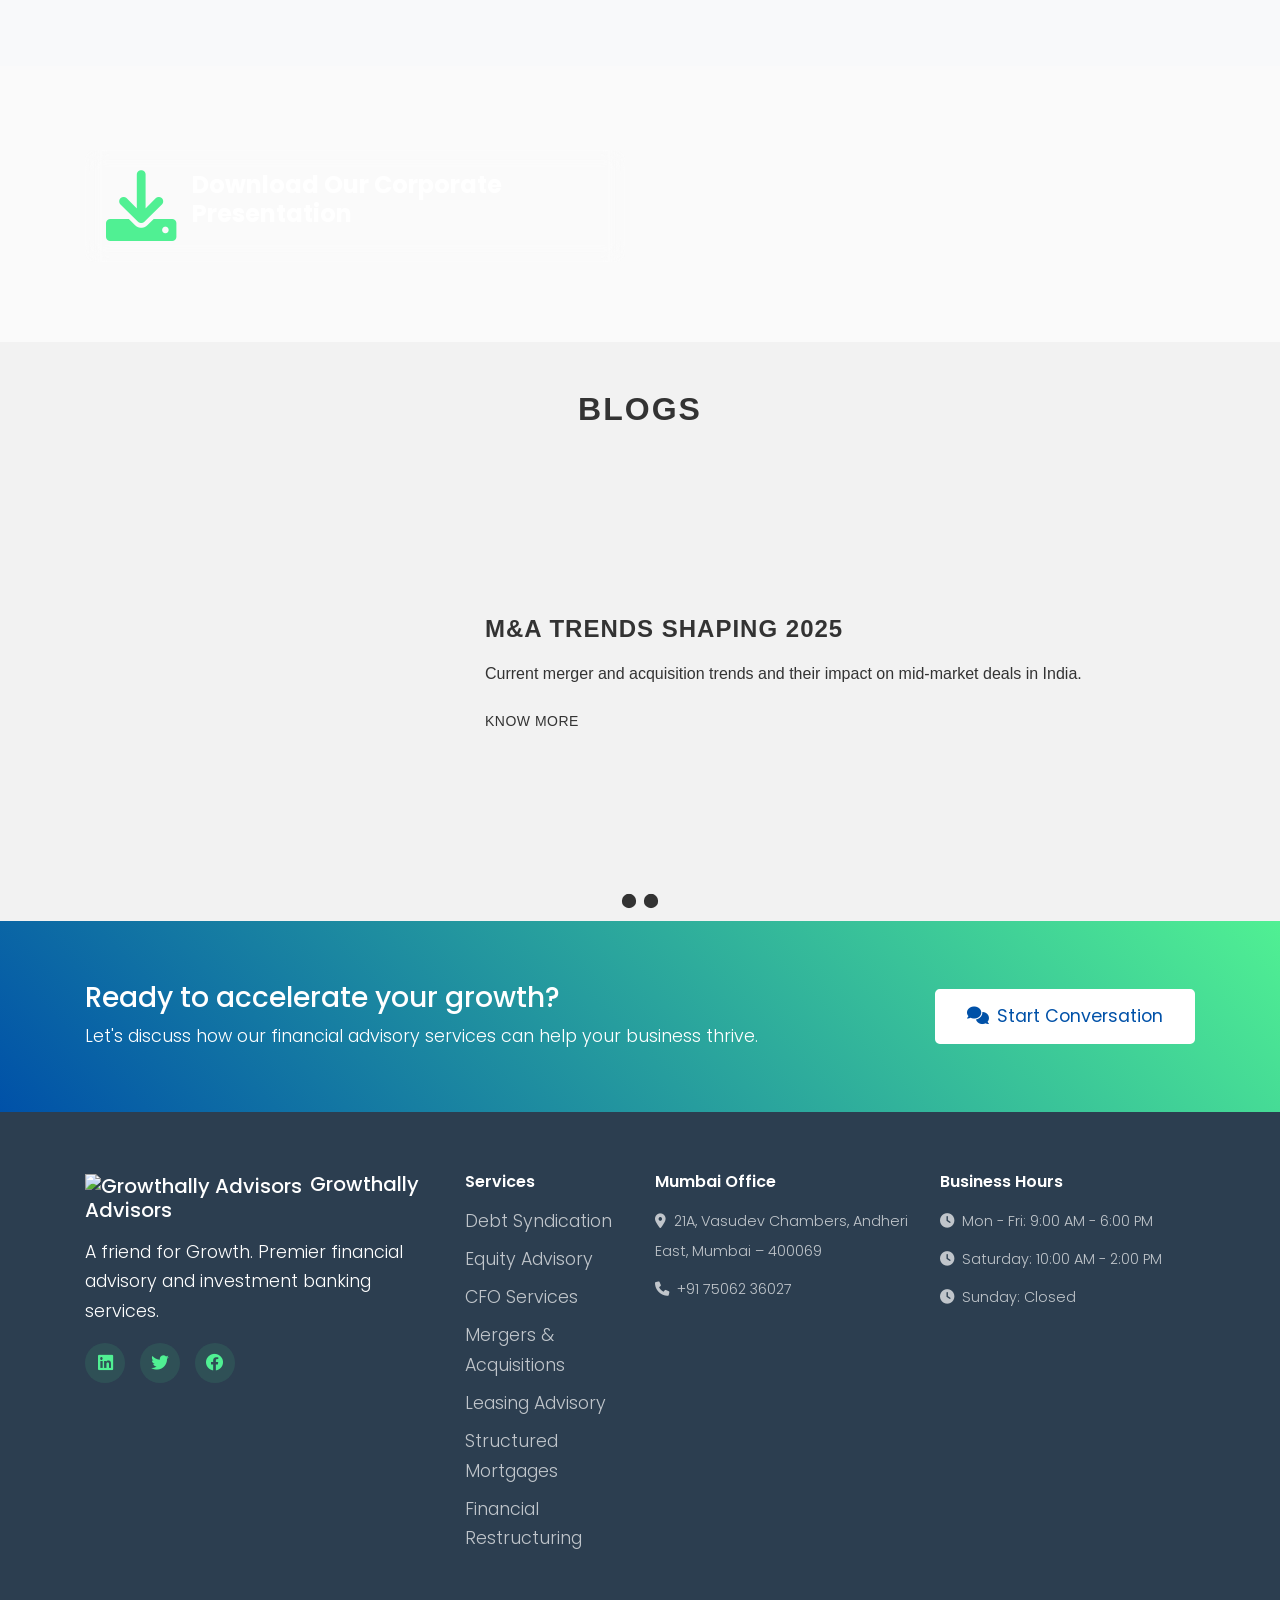
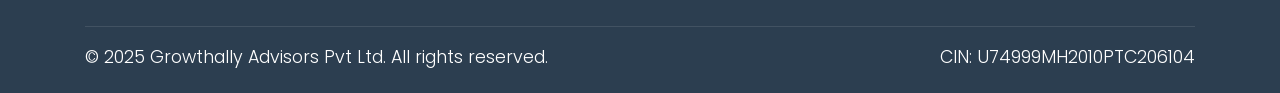
==== commit 9b19d89d: "nav updates v1.3" ====
--- a/index.html
+++ b/index.html
@@ -380,18 +380,99 @@
     </section>
    
 
-    <!-- Teams Section -->
-    <section id="teams" class="teams-section section-padding">
-        <div class="container">
+    <!-- Our Team in Action Section -->
+    <section class="team-action-container" style="background-color: #f8f9fa; padding: 60px 0;">
+        <div class="container">
+            <div class="text-center mb-5">
+                <h2 class="h3 font-weight-bold text-dark mb-3">Our Team in Action</h2>
+                <p class="lead text-muted">Discover the culture, events, and achievements that make Growthally a great place to work</p>
+            </div>
+            
             <div class="row">
-                <div class="col-12">
-                    <h2 class="section-title text-center mb-5">Our Team in Action</h2>
-                    <p class="text-center mb-5">Discover the culture, events, and achievements that make Growthally a great place to work</p>
-                </div>
-            </div>
-            <div class="teams-scroller-container">
-                <div class="teams-scroller" id="teams-scroller">
-                    <!-- Team events will be dynamically loaded here -->
+                <!-- Main Video -->
+                <div class="col-12 col-lg-8 mb-4">
+                    <div class="video-container" style="position: relative; width: 100%; height: 0; padding-bottom: 56.25%; overflow: hidden; border-radius: 8px; box-shadow: 0 4px 15px rgba(0,0,0,0.1);">
+                        <iframe 
+                            src="https://www.youtube.com/embed/dQw4w9WgXcQ" 
+                            frameborder="0" 
+                            allowfullscreen
+                            style="position: absolute; top: 0; left: 0; width: 100%; height: 100%; border: none;">
+                        </iframe>
+                    </div>
+                </div>
+                
+                <!-- Team Images Grid -->
+                <div class="col-12 col-lg-4">
+                    <div class="row">
+                        <div class="col-6 mb-3">
+                            <img src="https://images.unsplash.com/photo-1521737711867-e3b97375f902?ixlib=rb-4.0.3&auto=format&fit=crop&w=500&q=80" 
+                                 alt="Team Activity" 
+                                 class="img-fluid rounded" 
+                                 style="transition: transform 0.3s ease; cursor: pointer; height: 120px; object-fit: cover;"
+                                 onmouseover="this.style.transform='scale(1.05)'" 
+                                 onmouseout="this.style.transform='scale(1)'">
+                        </div>
+                        <div class="col-6 mb-3">
+                            <img src="https://images.unsplash.com/photo-1522202176988-66273c2fd55f?ixlib=rb-4.0.3&auto=format&fit=crop&w=500&q=80" 
+                                 alt="Company Event" 
+                                 class="img-fluid rounded" 
+                                 style="transition: transform 0.3s ease; cursor: pointer; height: 120px; object-fit: cover;"
+                                 onmouseover="this.style.transform='scale(1.05)'" 
+                                 onmouseout="this.style.transform='scale(1)'">
+                        </div>
+                        <div class="col-6 mb-3">
+                            <img src="https://images.unsplash.com/photo-1552664730-d307ca884978?ixlib=rb-4.0.3&auto=format&fit=crop&w=500&q=80" 
+                                 alt="Achievement" 
+                                 class="img-fluid rounded" 
+                                 style="transition: transform 0.3s ease; cursor: pointer; height: 120px; object-fit: cover;"
+                                 onmouseover="this.style.transform='scale(1.05)'" 
+                                 onmouseout="this.style.transform='scale(1)'">
+                        </div>
+                        <div class="col-6 mb-3">
+                            <img src="https://images.unsplash.com/photo-1556761175-4b46a572b786?ixlib=rb-4.0.3&auto=format&fit=crop&w=500&q=80" 
+                                 alt="Culture" 
+                                 class="img-fluid rounded" 
+                                 style="transition: transform 0.3s ease; cursor: pointer; height: 120px; object-fit: cover;"
+                                 onmouseover="this.style.transform='scale(1.05)'" 
+                                 onmouseout="this.style.transform='scale(1)'">
+                        </div>
+                    </div>
+                </div>
+            </div>
+            
+            <!-- Additional Images Row -->
+            <div class="row mt-4">
+                <div class="col-md-3 col-6 mb-3">
+                    <img src="https://images.unsplash.com/photo-1507003211169-0a1dd7228f2d?ixlib=rb-4.0.3&auto=format&fit=crop&w=500&q=80" 
+                         alt="Company Event" 
+                         class="img-fluid rounded" 
+                         style="transition: transform 0.3s ease; cursor: pointer; height: 150px; object-fit: cover;"
+                         onmouseover="this.style.transform='scale(1.05)'" 
+                         onmouseout="this.style.transform='scale(1)'">
+                </div>
+                <div class="col-md-3 col-6 mb-3">
+                    <img src="https://images.unsplash.com/photo-1522071820081-009f0129c71c?ixlib=rb-4.0.3&auto=format&fit=crop&w=500&q=80" 
+                         alt="Team Building" 
+                         class="img-fluid rounded" 
+                         style="transition: transform 0.3s ease; cursor: pointer; height: 150px; object-fit: cover;"
+                         onmouseover="this.style.transform='scale(1.05)'" 
+                         onmouseout="this.style.transform='scale(1)'">
+                </div>
+                <div class="col-md-3 col-6 mb-3">
+                    <img src="https://images.unsplash.com/photo-1559136555-9303baea8ebd?ixlib=rb-4.0.3&auto=format&fit=crop&w=500&q=80" 
+                         alt="Achievement" 
+                         class="img-fluid rounded" 
+                         style="transition: transform 0.3s ease; cursor: pointer; height: 150px; object-fit: cover;"
+                         onmouseover="this.style.transform='scale(1.05)'" 
+                         onmouseout="this.style.transform='scale(1)'">
+                </div>
+                <div class="col-md-3 col-6 mb-3">
+                    <img src="https://images.unsplash.com/photo-1556157382-97eda2d62296?ixlib=rb-4.0.3&auto=format&fit=crop&w=500&q=80" 
+                         alt="Culture" 
+                         class="img-fluid rounded" 
+                         style="transition: transform 0.3s ease; cursor: pointer; height: 150px; object-fit: cover;"
+                         onmouseover="this.style.transform='scale(1.05)'" 
+                         onmouseout="this.style.transform='scale(1)'">
                 </div>
             </div>
         </div>
@@ -412,21 +493,28 @@
             </div>
         </div>
     </section>
-    <!-- Blog Preview Section -->
-    <section id="blog-preview" class="section-padding">
-        <div class="container">
-            <div class="section-header text-center mb-5">
-                <h2 class="section-title">Latest Insights</h2>
-                <div class="section-divider mx-auto"></div>
-                <p class="section-description">
-                    Stay updated with industry trends and financial insights
-                </p>
-            </div>
-            <div class="row" id="blog-preview-grid">
-                <!-- Blog posts will be dynamically loaded here -->
-            </div>
-        </div>
-    </section>
+    <!-- Latest Insights Section -->
+    <section class="insights-section py-5" style="background-color: #f2f2f2;">
+        <div class="container">
+            <div class="row">
+                <div class="col-12 text-center mb-5">
+                    <h2 class="insights-title" style="color: #333333; font-family: Arial, Helvetica, sans-serif; font-weight: bold; text-transform: uppercase; font-size: 2rem; letter-spacing: 2px;">Blogs</h2>
+                </div>
+            </div>
+            
+            <div id="insightsCarousel" class="carousel slide carousel-fade" data-ride="carousel" data-interval="4000" data-pause="false">
+                <div class="carousel-inner" id="insights-carousel-inner">
+                    <!-- Insights will be dynamically loaded here -->
+                </div>
+                
+                <!-- Carousel Indicators -->
+                <ol class="carousel-indicators" style="bottom: -50px;">
+                    <!-- Indicators will be dynamically generated -->
+                </ol>
+            </div>
+        </div>
+    </section>
+
 
     <!-- Contact CTA Section -->
     <section class="cta-section bg-gradient-primary text-white">
--- a/style.css
+++ b/style.css
@@ -133,6 +133,204 @@
     .dropdown-item:hover {
         background: var(--primary-blue);
         color: white;
+    }
+}
+
+/* Blog Image and Content Styling (for insights section) */
+.blog-image {
+    width: 100%;
+    height: 300px;
+    object-fit: cover;
+    border-radius: 8px;
+    transition: transform 0.3s ease;
+}
+
+.blog-image:hover {
+    transform: scale(1.02);
+}
+
+.blog-title {
+    color: #333333;
+    font-family: Arial, Helvetica, sans-serif;
+    font-weight: bold;
+    text-transform: uppercase;
+    font-size: 1.5rem;
+    margin-bottom: 15px;
+    letter-spacing: 1px;
+    line-height: 1.3;
+}
+
+.blog-excerpt {
+    color: #333333;
+    font-family: Arial, Helvetica, sans-serif;
+    font-size: 1rem;
+    line-height: 1.6;
+    margin-bottom: 20px;
+}
+
+.blog-link {
+    color: #333333;
+    font-family: Arial, Helvetica, sans-serif;
+    font-size: 0.875rem;
+    font-weight: 500;
+    text-decoration: none;
+    text-transform: uppercase;
+    letter-spacing: 0.5px;
+    transition: color 0.3s ease;
+}
+
+.blog-link:hover {
+    color: var(--primary-blue);
+    text-decoration: none;
+}
+
+/* Team Action Section Styling */
+.team-action-container {
+    background-color: #f8f9fa;
+    padding: 60px 0;
+}
+
+.video-container {
+    position: relative;
+    width: 100%;
+    height: 0;
+    padding-bottom: 56.25%; /* 16:9 aspect ratio */
+    overflow: hidden;
+    border-radius: 8px;
+    box-shadow: 0 4px 15px rgba(0,0,0,0.1);
+}
+
+.video-container iframe {
+    position: absolute;
+    top: 0;
+    left: 0;
+    width: 100%;
+    height: 100%;
+    border: none;
+}
+
+.team-action-container img {
+    transition: transform 0.3s ease;
+    cursor: pointer;
+    border-radius: 8px;
+    box-shadow: 0 2px 8px rgba(0,0,0,0.1);
+}
+
+.team-action-container img:hover {
+    transform: scale(1.05);
+    box-shadow: 0 4px 15px rgba(0,0,0,0.2);
+}
+
+/* Insights Section Styling */
+.insights-section {
+    background-color: #f2f2f2 !important;
+    padding: 4rem 0;
+}
+
+.insights-title {
+    color: #333333;
+    font-family: Arial, Helvetica, sans-serif;
+    font-weight: bold;
+    text-transform: uppercase;
+    font-size: 2rem;
+    letter-spacing: 2px;
+    margin-bottom: 3rem;
+}
+
+/* Carousel Indicators Styling for Insights */
+.insights-section .carousel-indicators {
+    bottom: -50px;
+}
+
+.insights-section .carousel-indicators li {
+    background-color: #333333;
+    border-radius: 50%;
+    width: 12px;
+    height: 12px;
+    border: none;
+    margin: 0 5px;
+    transition: all 0.3s ease;
+}
+
+.insights-section .carousel-indicators li.active {
+    background-color: var(--primary-blue);
+    transform: scale(1.2);
+}
+
+/* Responsive Design for Team Action Section */
+@media (max-width: 768px) {
+    .team-action-container {
+        padding: 40px 0;
+    }
+    
+    .video-container {
+        margin-bottom: 2rem;
+    }
+    
+    .team-action-container img {
+        height: 100px !important;
+    }
+}
+
+@media (max-width: 576px) {
+    .team-action-container {
+        padding: 30px 0;
+    }
+    
+    .team-action-container img {
+        height: 80px !important;
+    }
+    
+    .video-container {
+        padding-bottom: 60%; /* Adjust aspect ratio for mobile */
+    }
+}
+
+/* Responsive Design for Insights Section */
+@media (max-width: 768px) {
+    .insights-title {
+        font-size: 1.5rem;
+        letter-spacing: 1px;
+    }
+    
+    .blog-title {
+        font-size: 1.25rem;
+    }
+    
+    .blog-excerpt {
+        font-size: 0.9rem;
+    }
+    
+    .blog-image {
+        height: 250px;
+        margin-bottom: 1rem;
+    }
+    
+    .blog-content {
+        padding: 15px !important;
+    }
+}
+
+@media (max-width: 576px) {
+    .insights-section {
+        padding: 3rem 0;
+    }
+    
+    .insights-title {
+        font-size: 1.25rem;
+        margin-bottom: 2rem;
+    }
+    
+    .blog-title {
+        font-size: 1.1rem;
+    }
+    
+    .blog-excerpt {
+        font-size: 0.85rem;
+    }
+    
+    .blog-image {
+        height: 200px;
     }
 }
 
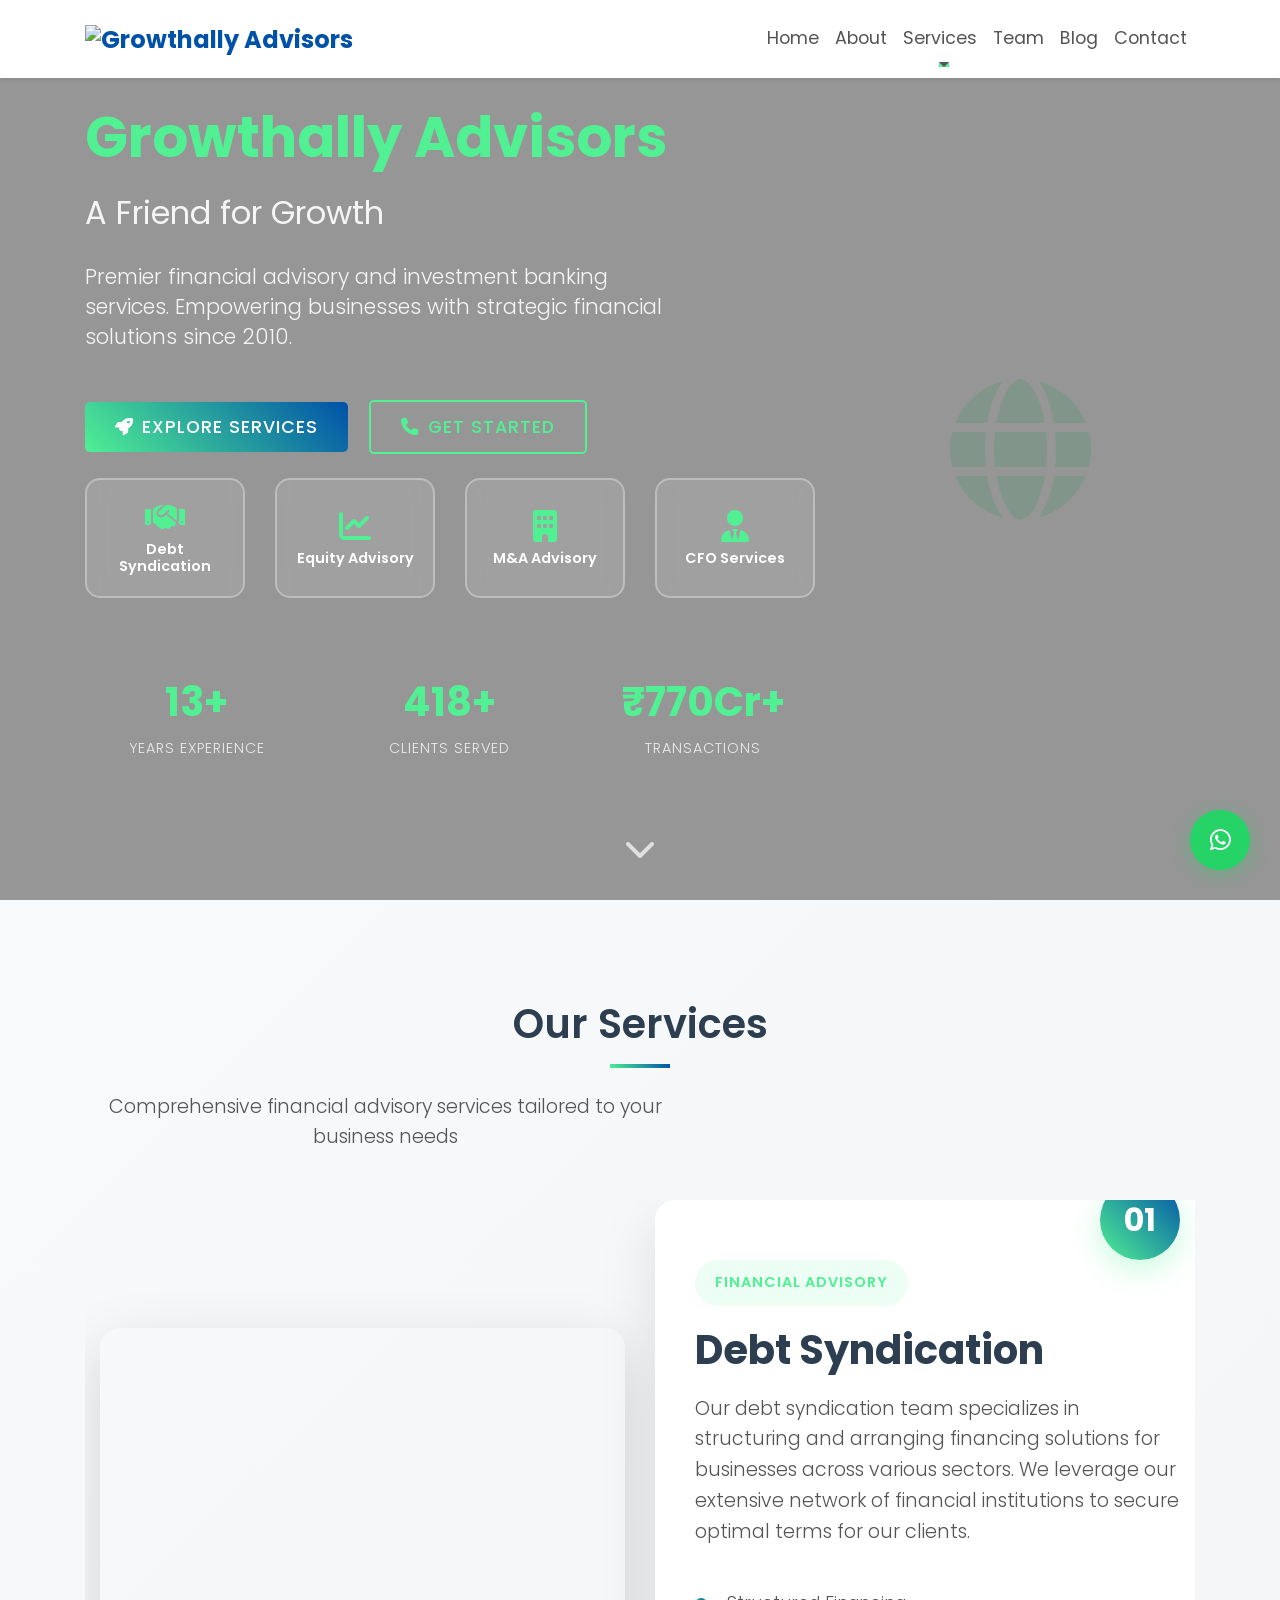
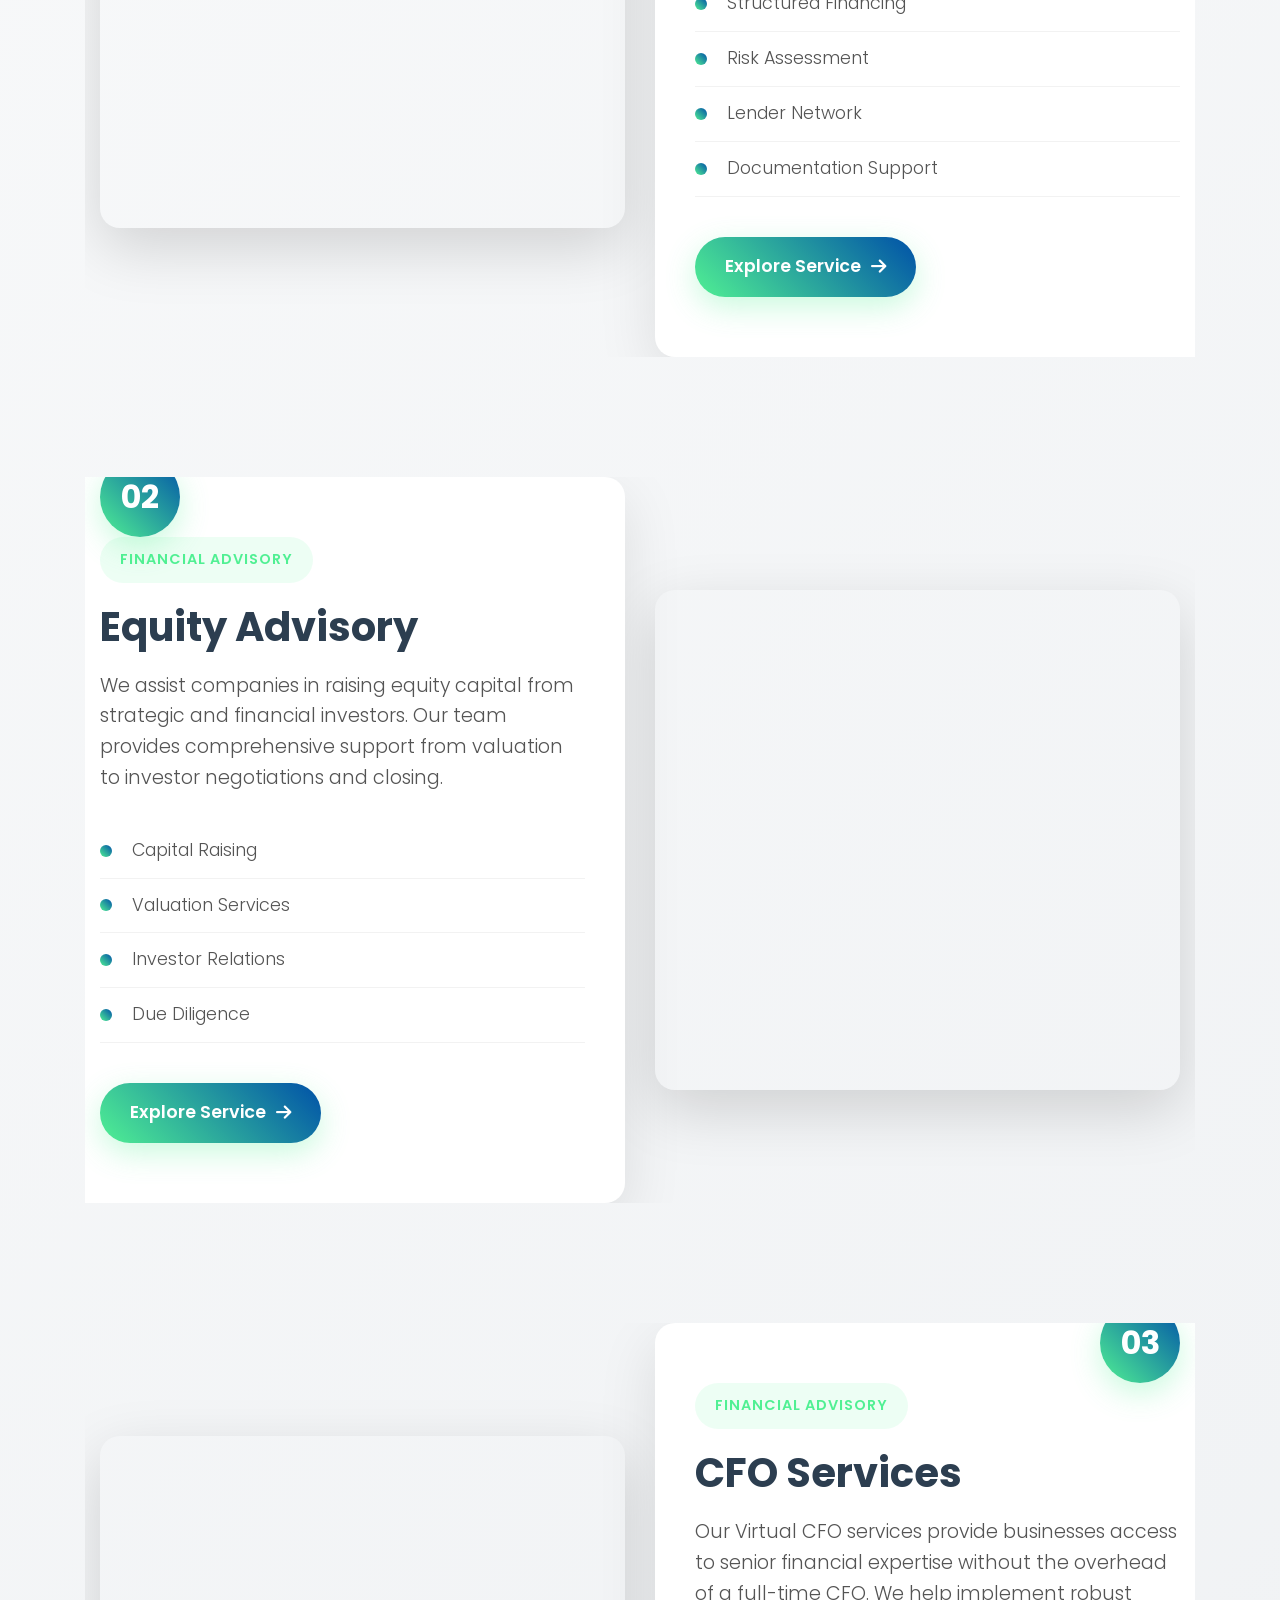
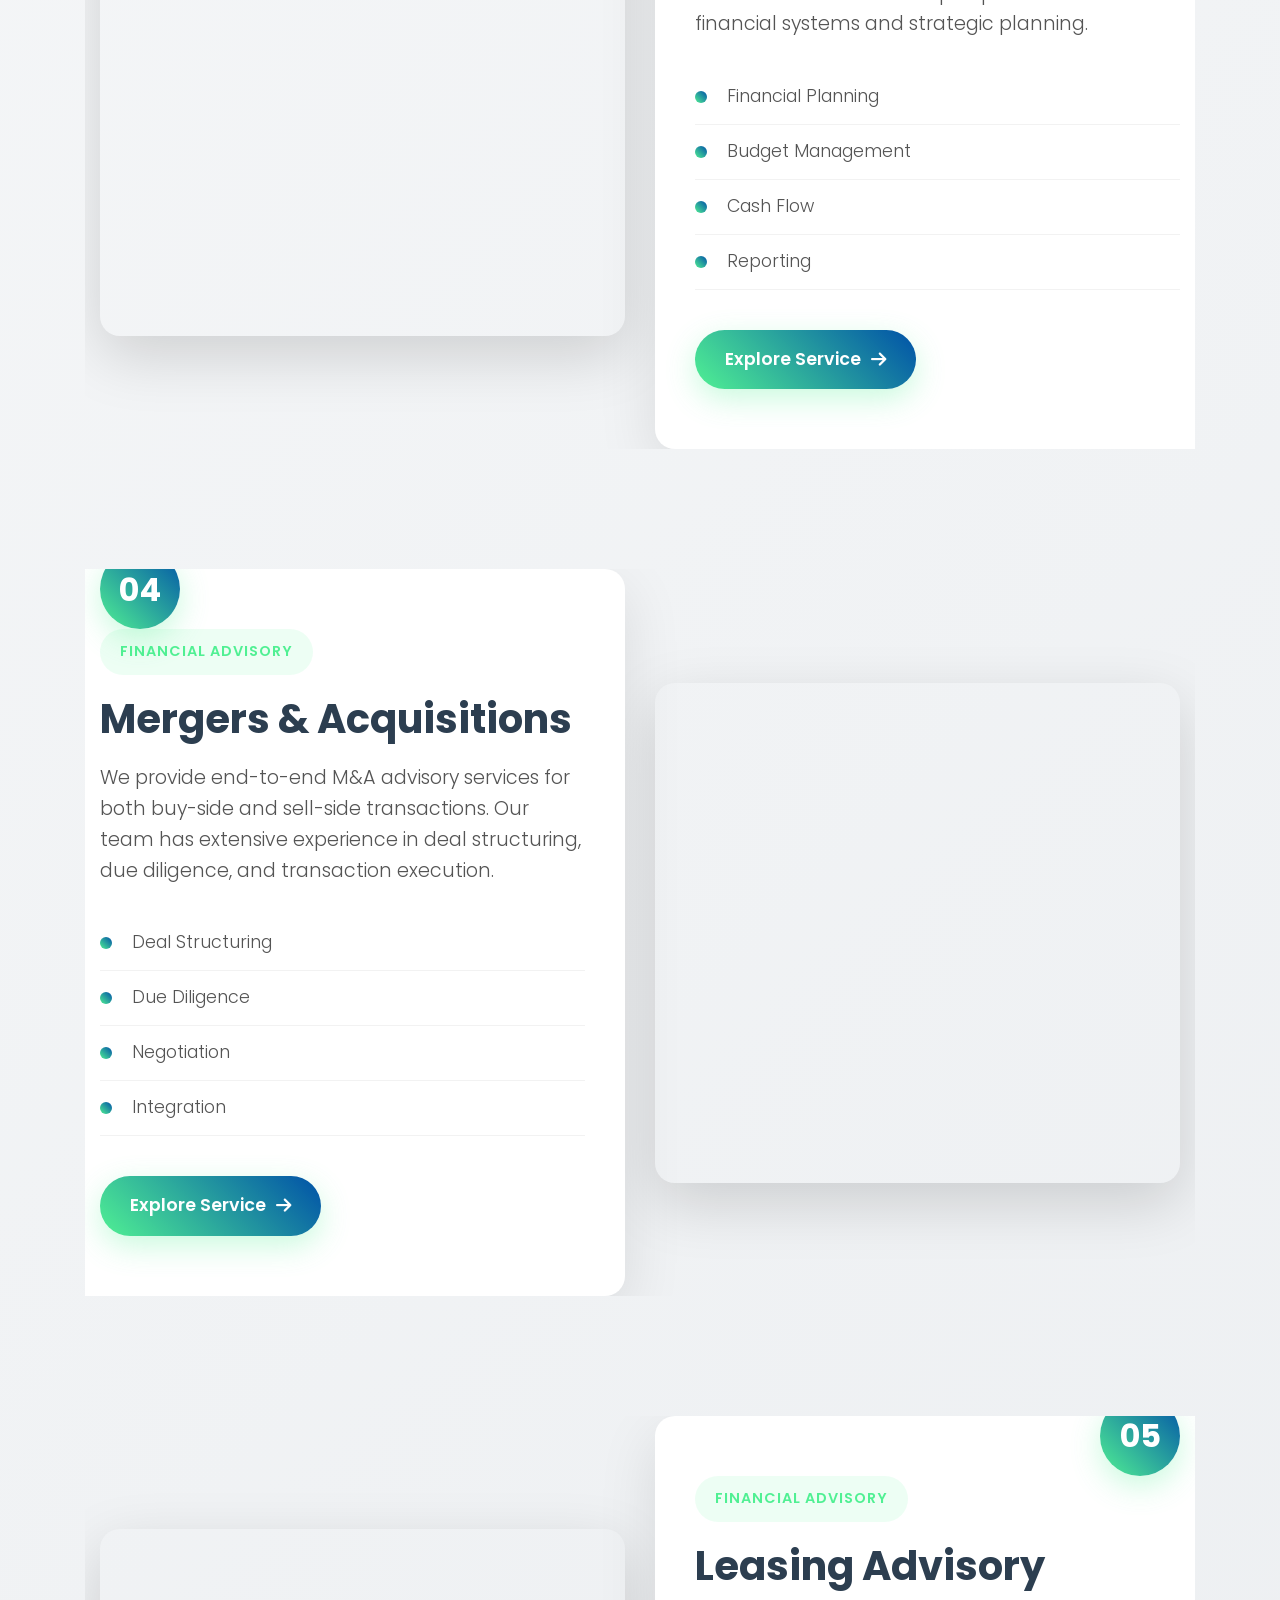
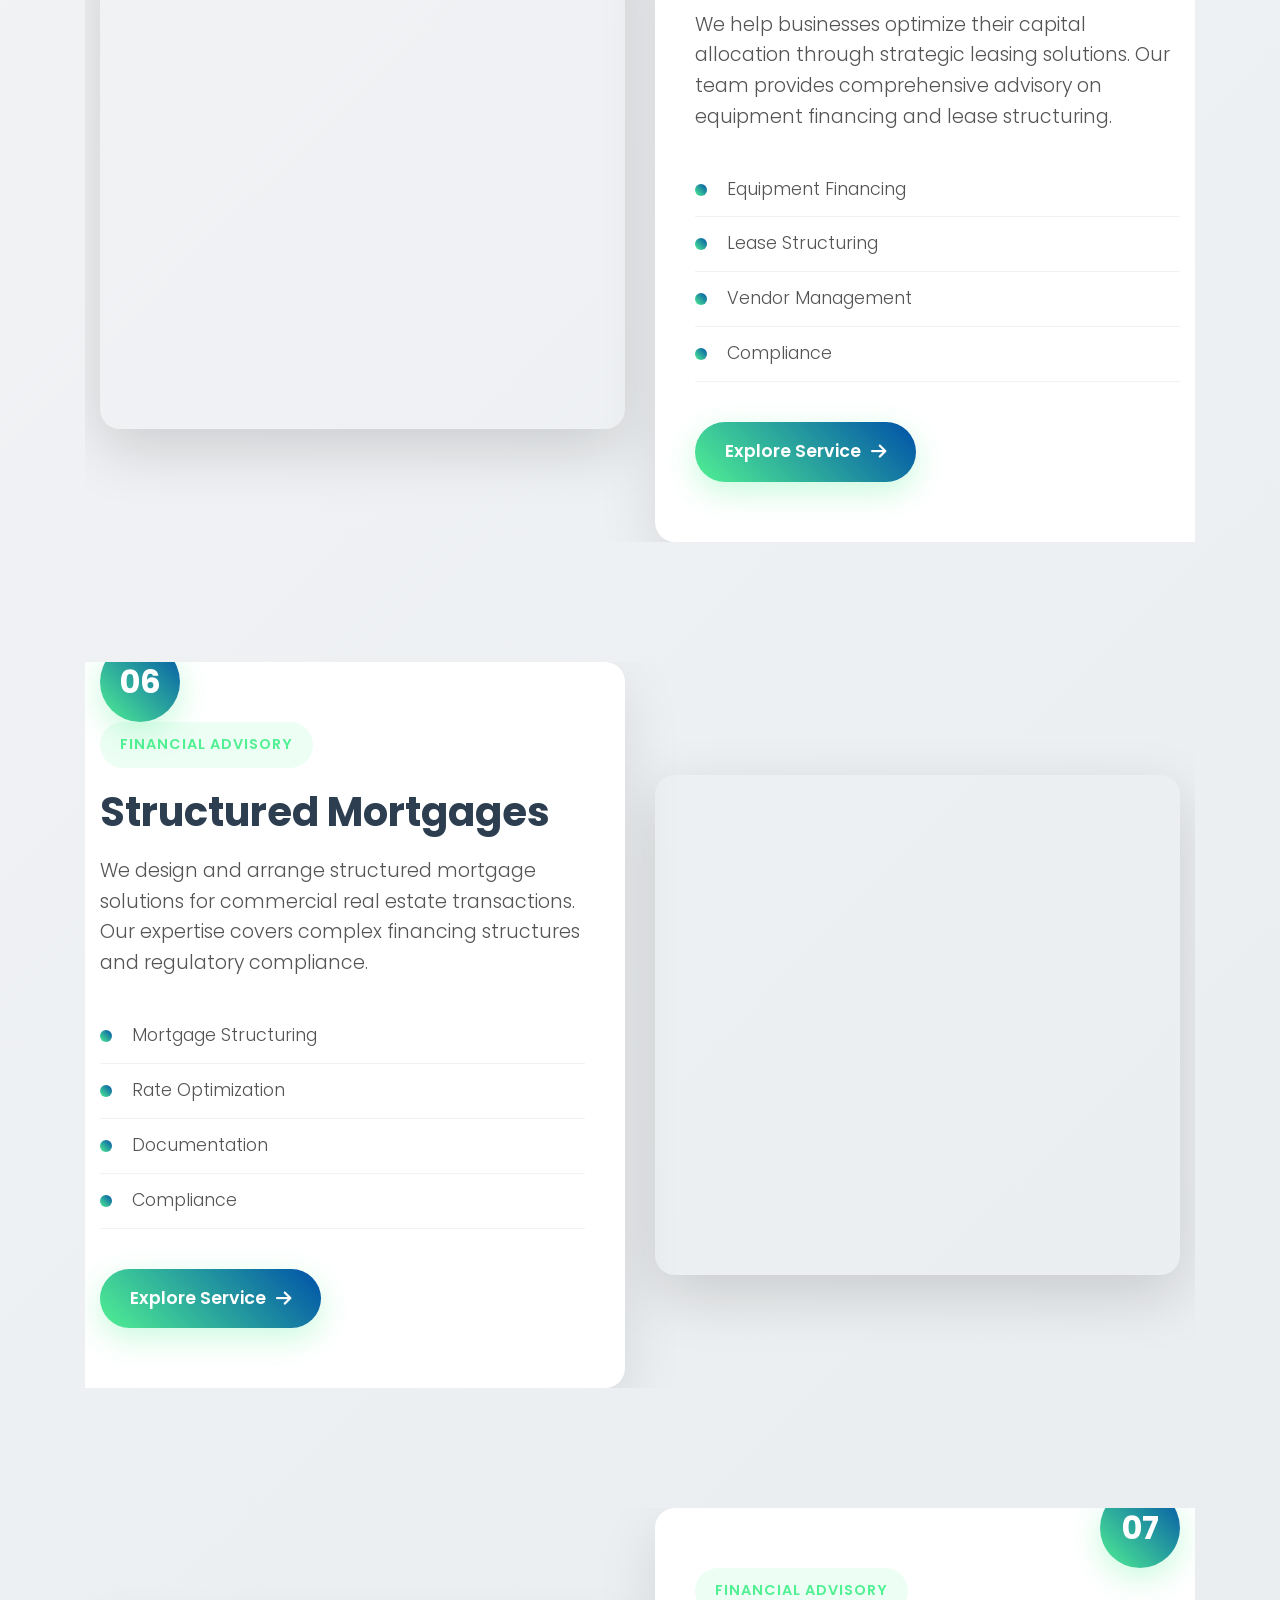
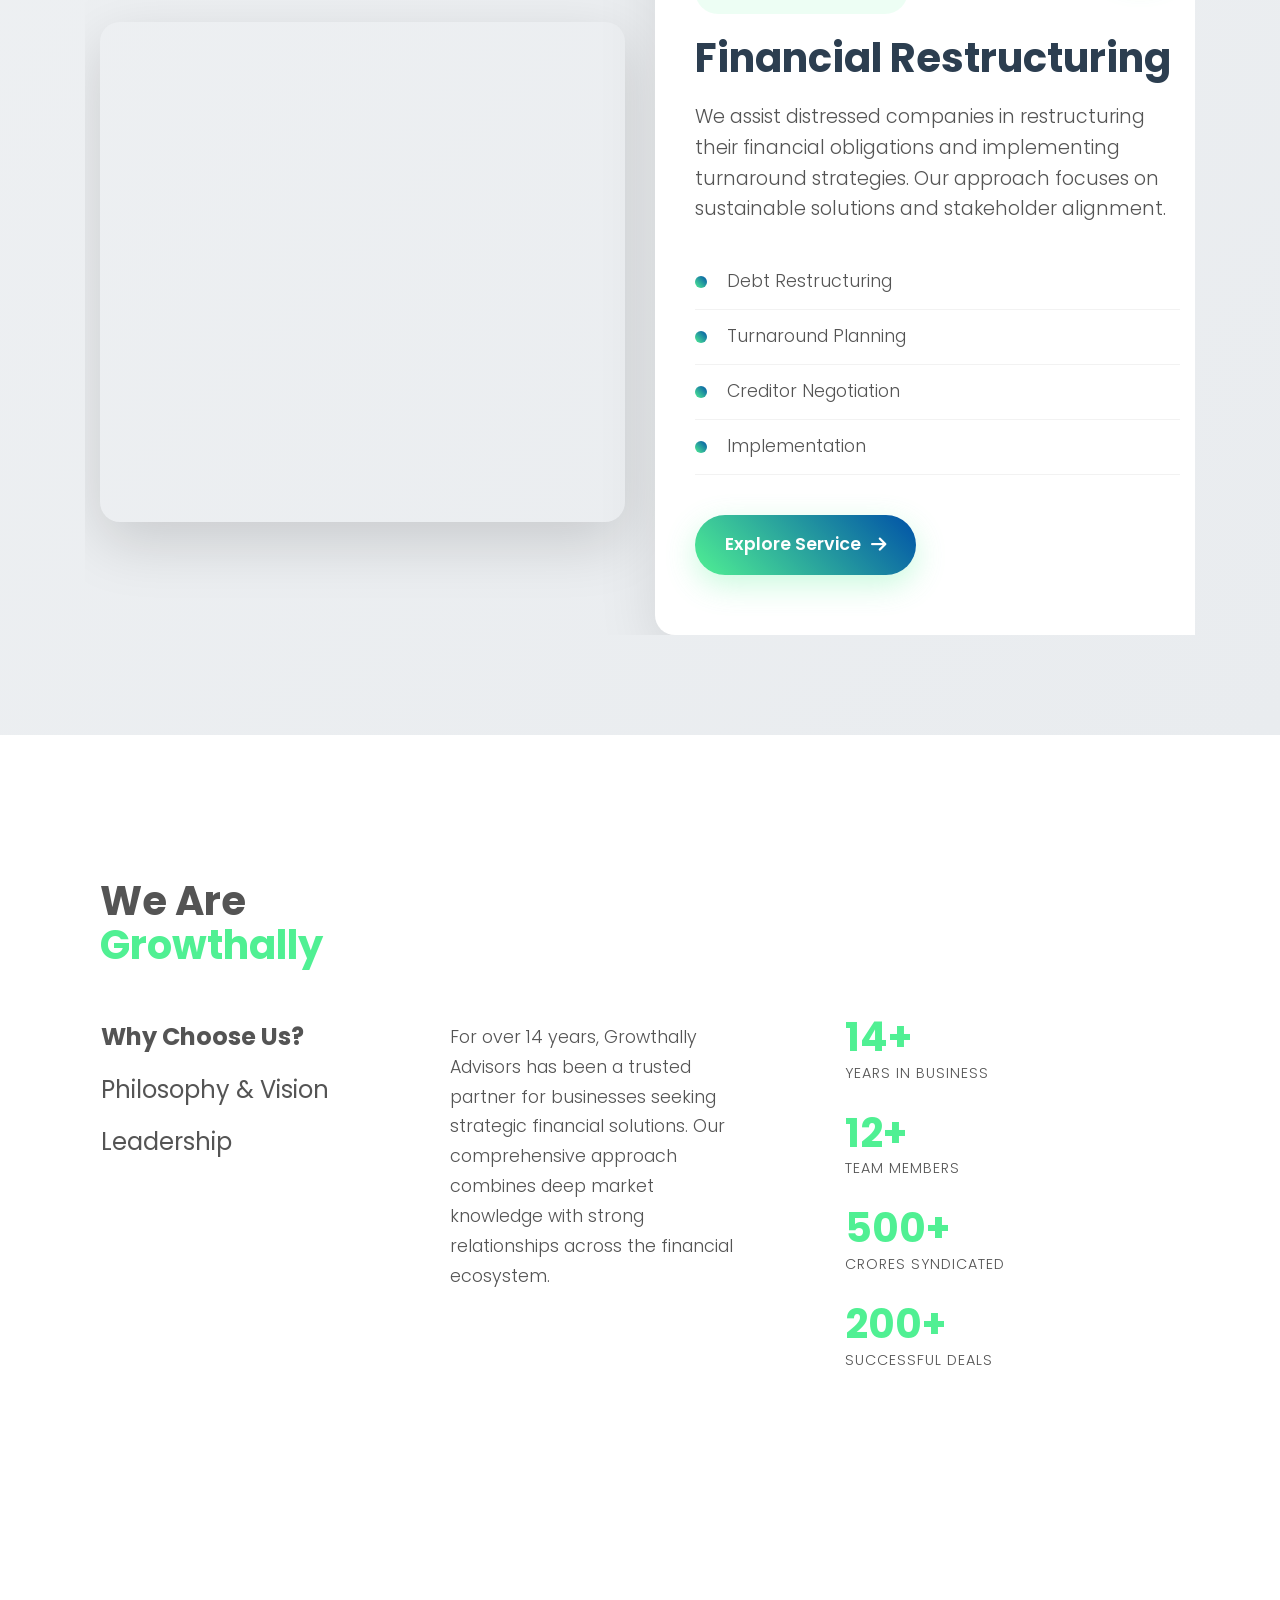
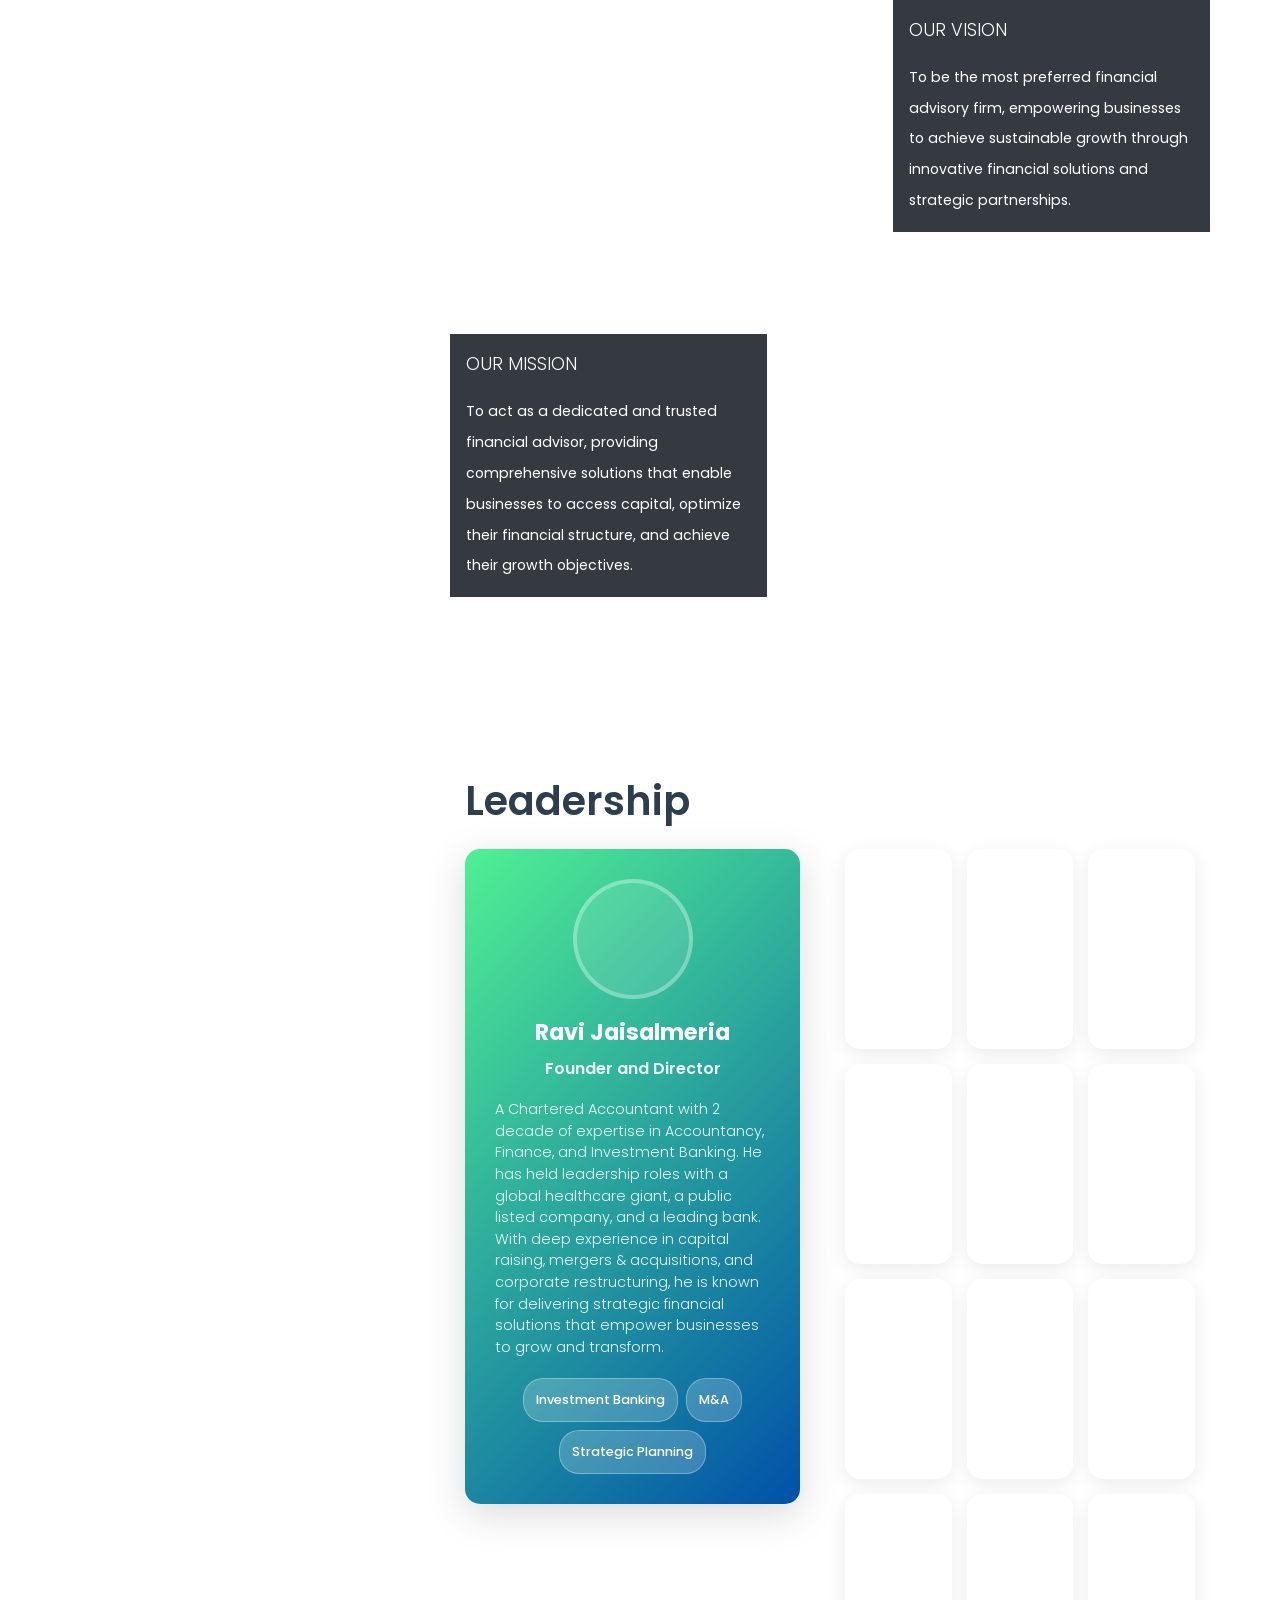
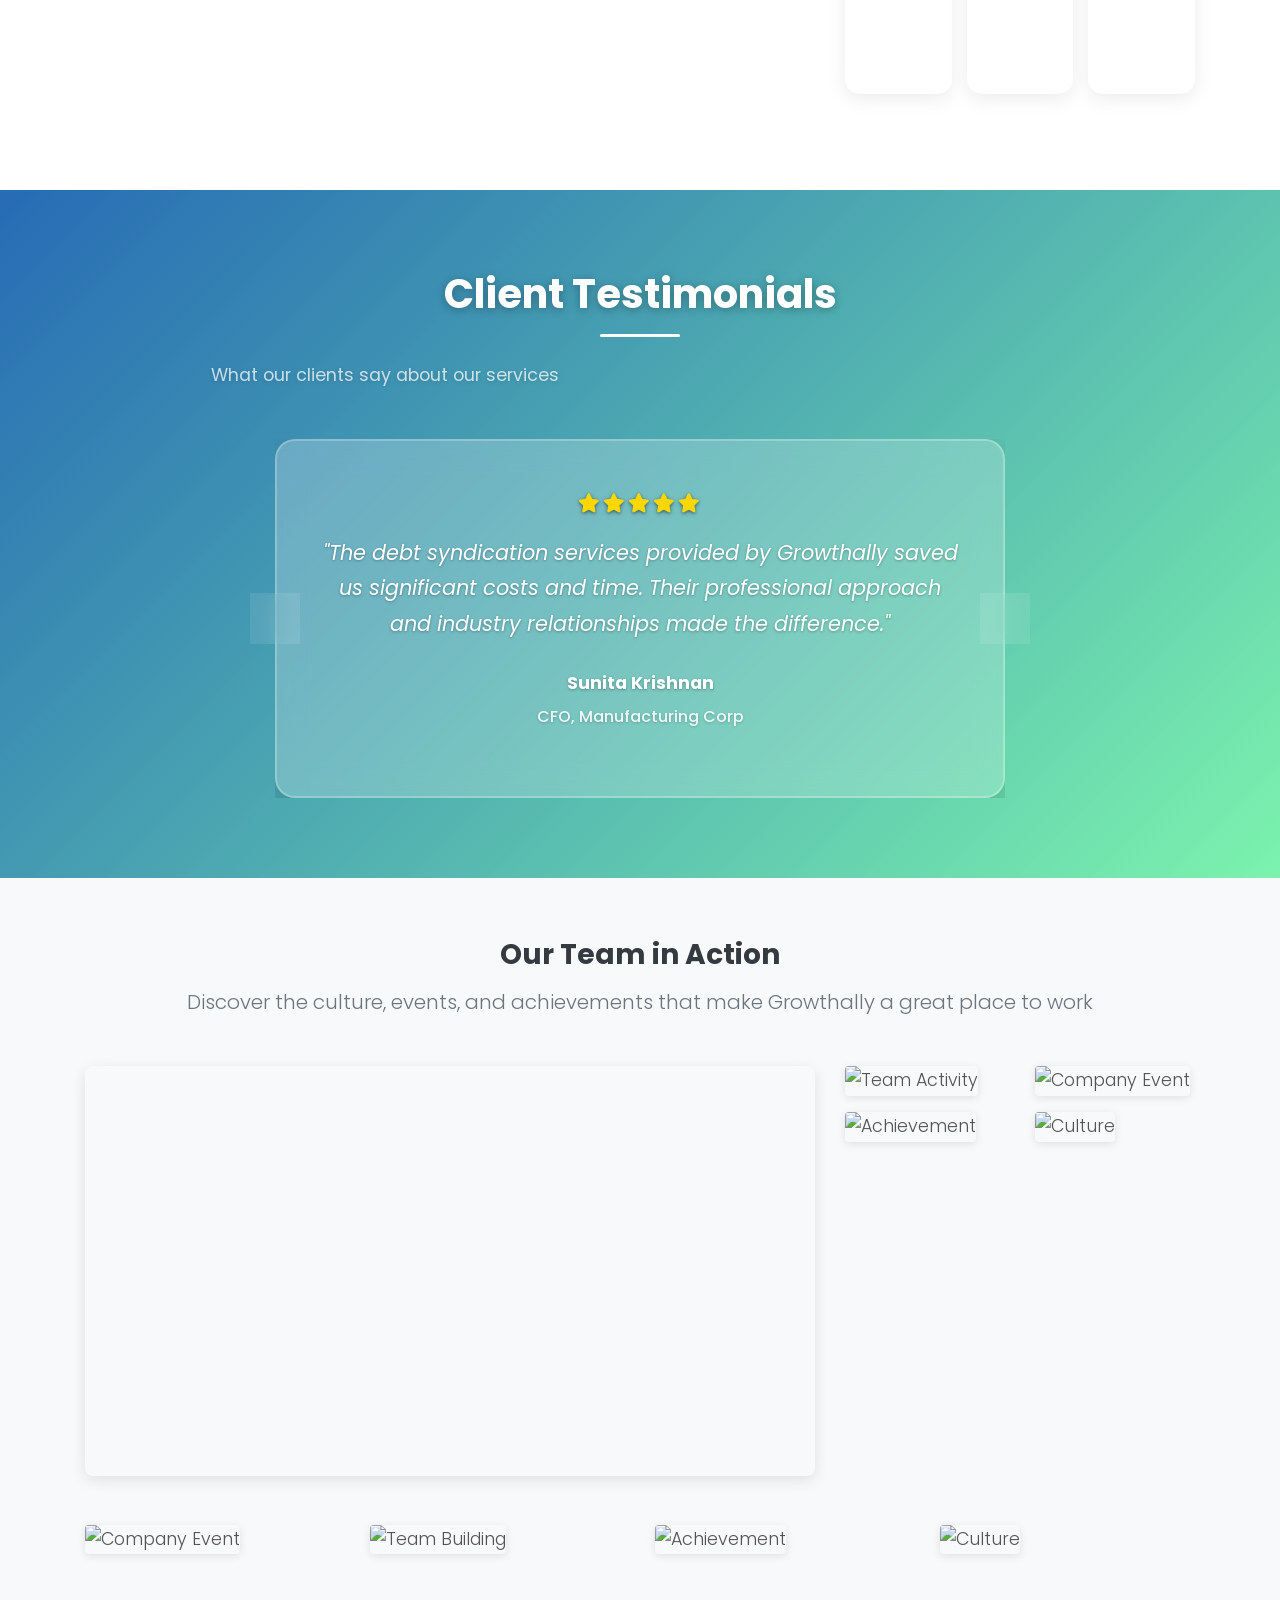
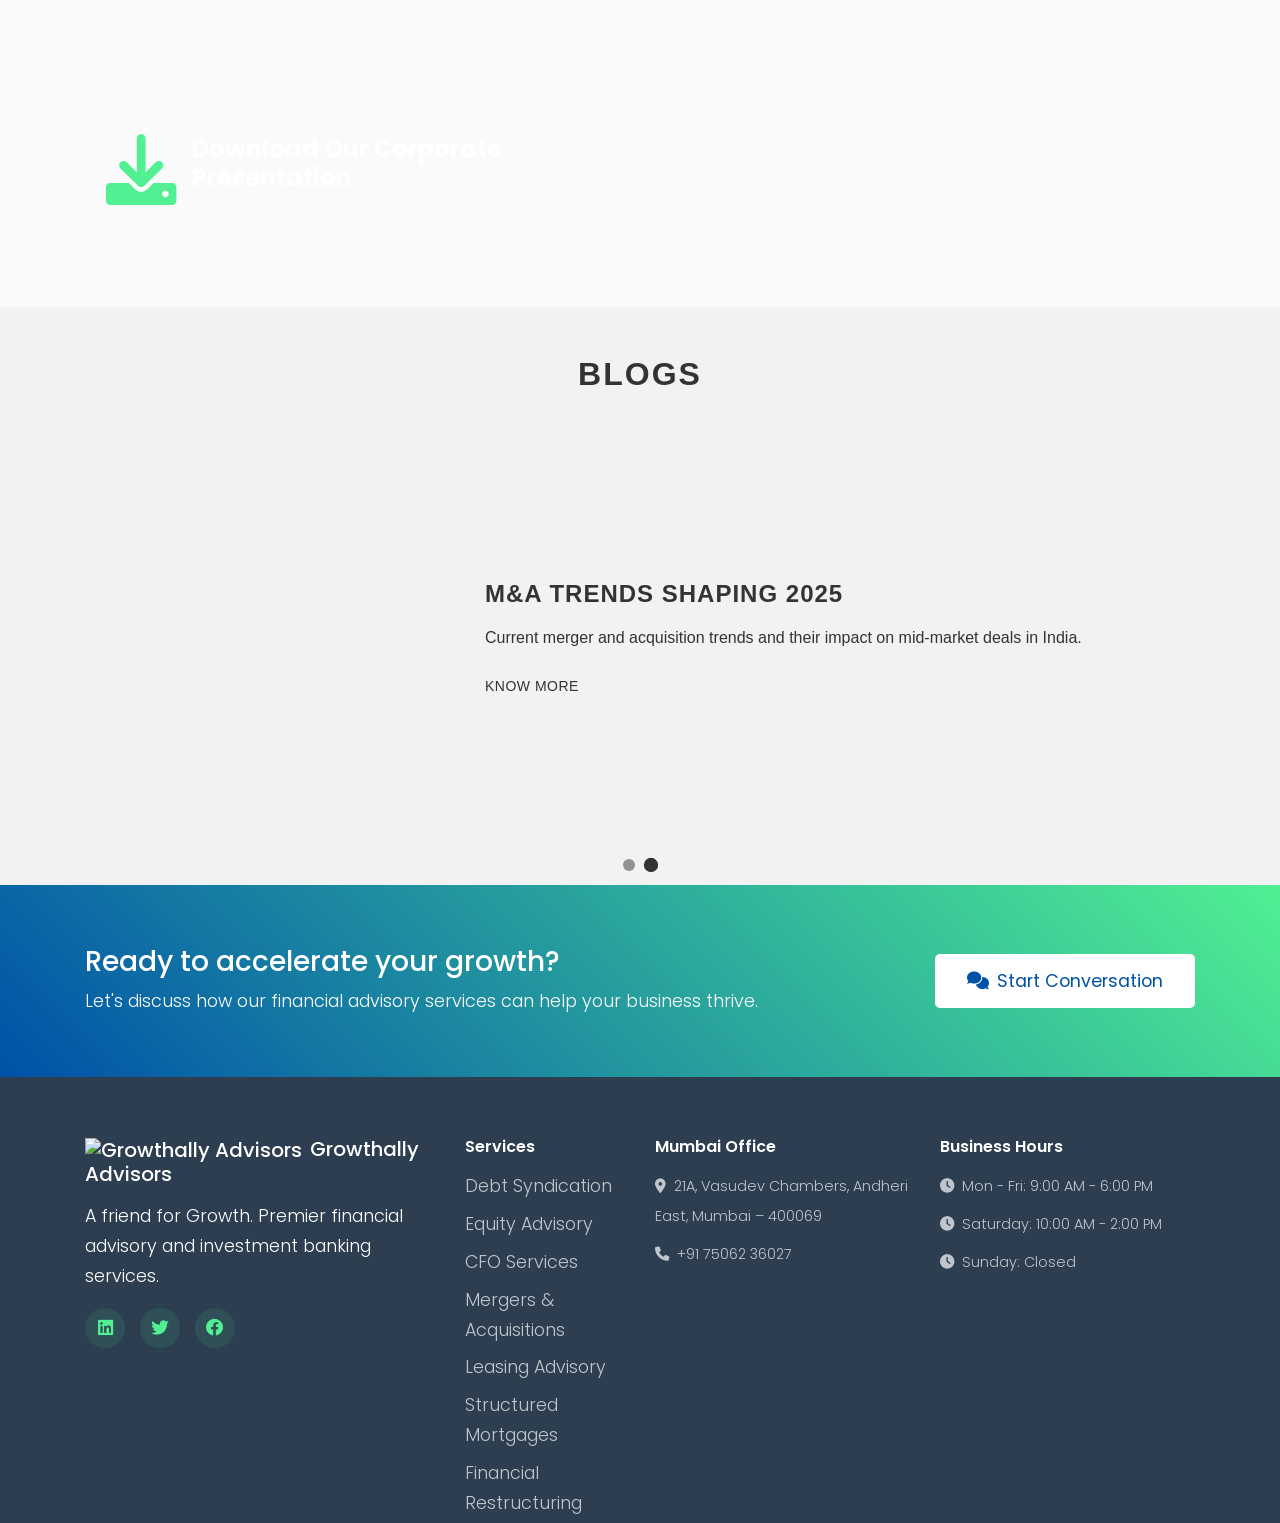
==== commit 87a13542: "nav updates v1.4" ====
--- a/index.html
+++ b/index.html
@@ -36,7 +36,7 @@
             <div class="collapse navbar-collapse" id="navbarNav">
                 <ul class="navbar-nav ml-auto">
                     <li class="nav-item">
-                        <a class="nav-link smooth-scroll" href="#home">Home</a>
+                        <a class="nav-link" href="index.html">Home</a>
                     </li>
                     <li class="nav-item">
                         <a class="nav-link smooth-scroll" href="#choose-us-content">About</a>
@@ -82,7 +82,7 @@
                             <a href="#services" class="btn btn-primary btn-lg mr-3 smooth-scroll">
                                 <i class="fas fa-rocket mr-2"></i>Explore Services
                             </a>
-                            <a href="/contact/" class="btn btn-outline-primary btn-lg">
+                            <a href="contact/" class="btn btn-outline-primary btn-lg">
                                 <i class="fas fa-phone mr-2"></i>Get Started
                             </a>
                         </div>
@@ -525,7 +525,7 @@
                     <p class="mb-0">Let's discuss how our financial advisory services can help your business thrive.</p>
                 </div>
                 <div class="col-lg-4 text-lg-right">
-                    <a href="/contact/" class="btn btn-white btn-lg">
+                    <a href="contact/" class="btn btn-white btn-lg">
                         <i class="fas fa-comments mr-2"></i>Start Conversation
                     </a>
                 </div>
@@ -544,9 +544,9 @@
                         <h5><img src="https://www.growthally.org/wp-content/uploads/2022/01/cropped-cropped-Untitled-design-21.png" alt="Growthally Advisors" class="footer-logo">Growthally Advisors</h5>
                         <p class="mt-3">A friend for Growth. Premier financial advisory and investment banking services.</p>
                         <div class="social-links">
-                            <a href="#" class="social-link"><i class="fab fa-linkedin"></i></a>
-                            <a href="#" class="social-link"><i class="fab fa-twitter"></i></a>
-                            <a href="#" class="social-link"><i class="fab fa-facebook"></i></a>
+                            <a href="https://linkedin.com/company/growthally" target="_blank" rel="noopener" class="social-link"><i class="fab fa-linkedin"></i></a>
+                            <a href="https://twitter.com/growthally" target="_blank" rel="noopener" class="social-link"><i class="fab fa-twitter"></i></a>
+                            <a href="https://facebook.com/growthally" target="_blank" rel="noopener" class="social-link"><i class="fab fa-facebook"></i></a>
                         </div>
                     </div>
                 </div>
